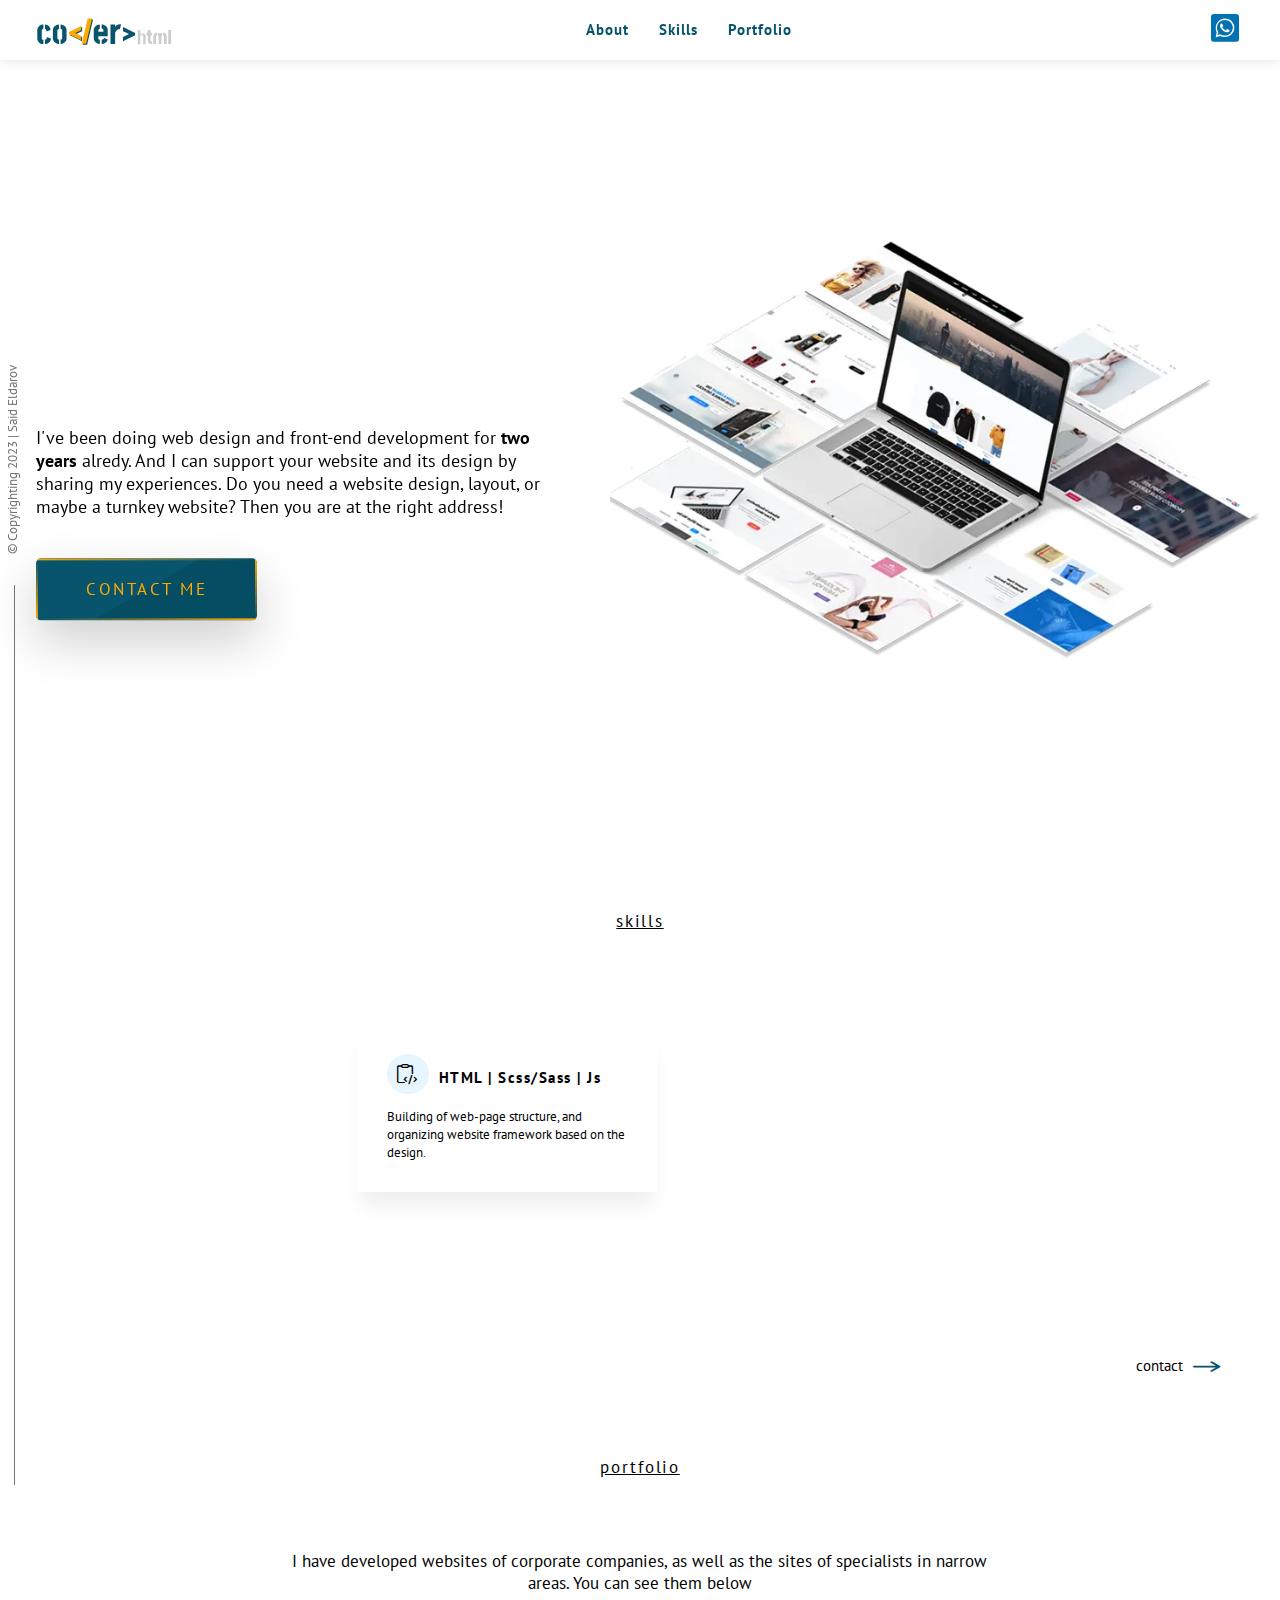
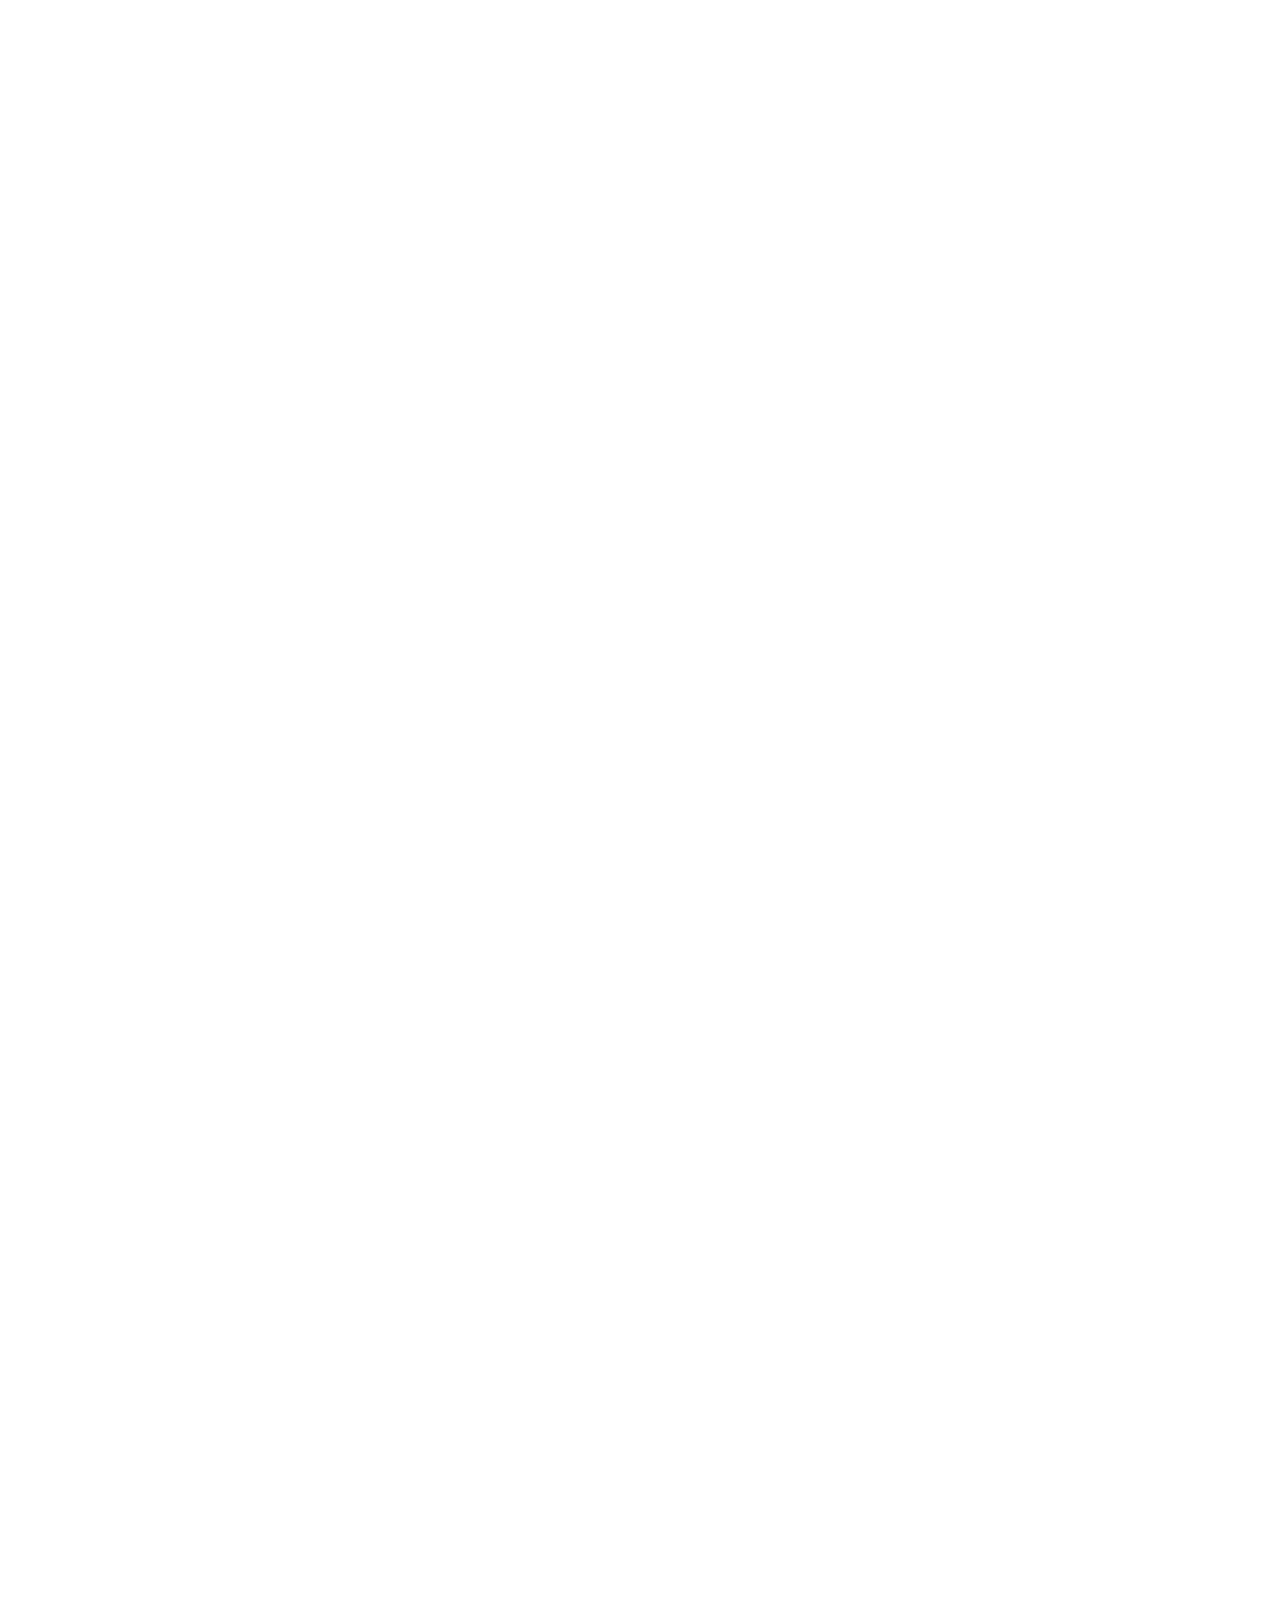
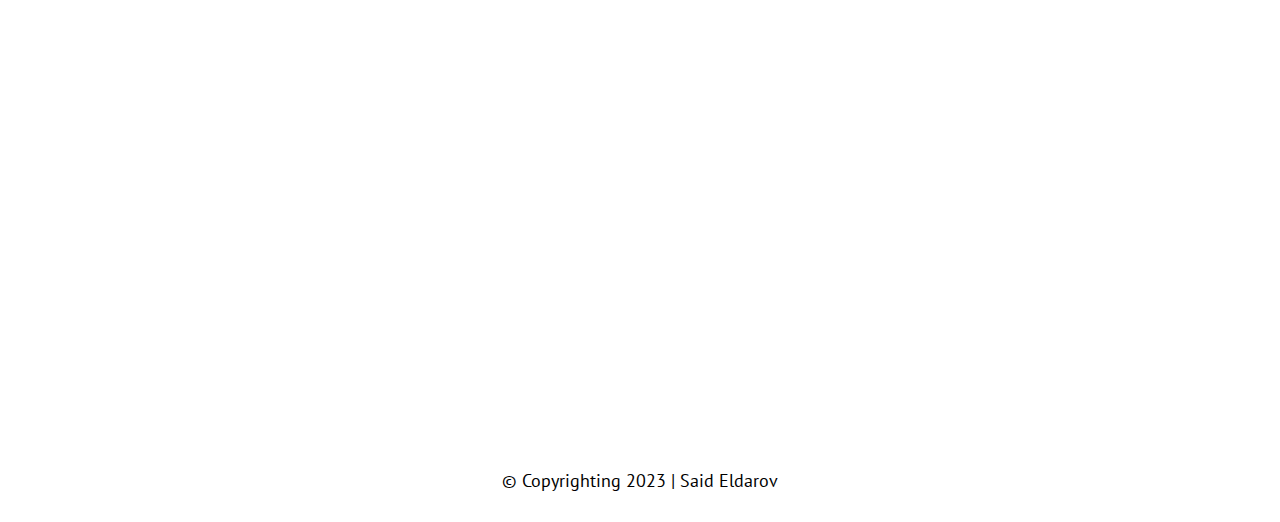
==== index.html @ b1a0de4e "Update index.html" ====
<!DOCTYPE html>
<html lang="en">
<head>
	<meta charset="UTF-8">
	<meta name="viewport" content="width=device-width, initial-scale=1, maximum-scale=1">
	<meta http-equiv="X-UA-Compatible" content="ae=edge">
	<meta name="format-detection" content="telephone=no">
	<title>EldarovsHTML</title>
	<meta name="keywords" content="keywords">
	<meta name="Description" content="Description">
	<meta property="og:url" content="https://site.ru">
	<meta property="og:image" content="https://site.ru/img/image.jpg">
	<meta name="google-site-verification" content="eg3sSj2QL6xhnvmFBPfYKF72SPuU2AyOgYYHuKq0eC8"/>
	<link rel="shortcut icon" href="img/favicon.ico">
	<link rel="stylesheet" href="css/libs.min.css">
	<link rel="stylesheet" href="css/style.min.css">
</head>

<body>
	<div class="wrapper">
		<div class="content">
			<header class="header">
	<div class="header__body-container _container">
		<!-- <div class="header__main">
			<ul class="header__lang">
				<li class="header__language">
					<button id="en" class="header__translate translate">en</button>
				</li>
				<li class="header__language">
					<button id="ru" class="header__translate translate">ru</button>
				</li>
				<li class="header__language">
					<button id="az" class="header__translate translate">az</button>
				</li>
			</ul>
		</div> -->
		<div class="header__adaptive"></div>
		<div class="header__body">
			<a class="header__logo" href="#">
				<picture><source srcset="./img/logo.svg" type="image/webp"><img src="./img/logo.svg" alt="logotype"></picture>
			</a>
			<nav class="header__menu">
				<div class="header__wrapper">
					<ul class="header__list">
						<li class="header__item">
							<a class="header__link header__link-btn-flip" data-back="About" data-front="About" href="#primary"></a>
						</li>
						<li class="header__item">
							<a class="header__link header__link-btn-flip" data-back="Skills" data-front="Skills" href="#secondary"></a>
						</li>
						<li class="header__item">
							<a class="header__link header__link-btn-flip" data-back="Portfolio" data-front="Portfolio" href="#tertiary"></a>
						</li>
					</ul>
				</div>
			</nav>
			<!-- data-da=".primary__content,768,3" -->
			<ul class="header__icons">
				<!-- <li class="header__icon btn">
					<a class="_icon-linkedin" href="https://www.linkedin.com/in/said-eldarov" target="_blank"></a>
				</li>
				<li class="header__icon btn">
					<a class="_icon-instagram" href="https://instagram.com/eldarovs_io?igshid=NTdlMDg3MTY=" target="_blank"></a>
				</li> -->
				<li class="header__icon btn">
					<a class="_icon-whatsapp" href="https://t.me/eldarovs22" target="_blank"></a>
				</li>
			</ul>
			<button class="header__burger"><span></span></button>
		</div>
	</div>
</header>
			<main class="main">

				<section id="primary" class="primary">
					<div class="primary__container _container">
						<div class="primary__wrapper">
							<div class="primary__content">
								<h1 class="primary__title"><span>F</span><span>r</span><span>o</span><span>n</span><span>t</span><span>-</span><span>e</span><span>n</span><span>d</span><br><span>W</span><span>e</span><span>b</span>&nbsp;<span>D</span><span>e</span><span>v</span><span>e</span><span>l</span><span>o</span><span>p</span><span>m</span><span>e</span><span>n</span><span>t</span></h1>
								<!-- <h1>Hello <span class="txt-rotate" data-period="200" data-rotate='[ "nerdy.", "simple.", "pure JS.", "pretty.", "fun!" ]'></span></h1> -->
								<p class="primary__text _anim-items _anim-no-hide">I've been doing web design and front-end development for <strong>two years</strong> alredy. And I can support your website and its design by sharing my experiences. Do you need a website design, layout, or maybe a turnkey website? Then you are at the right address!</p>
								<a class="primary__btn _anim-items _anim-no-hide" href="https://t.me/eldarovs22" target="_blank"><span></span><span></span><span></span><span></span>Contact me</a>
							</div>
							<div class="primary__image _anim-items _anim-no-hide">
								<picture><source srcset="./img/primary.webp" type="image/webp"><img class="_anim-items _anim-no-hide" src="./img/primary.png" alt=""></picture>
							</div>
						</div>
					</div>
				</section>

				<section id="secondary" class="secondary">
					<div class="secondary__container _container">
						<div class="secondary__info">skills</div>
						<h2 class="secondary__title _anim-items _anim-no-hide">the most innovative way of digital product creation</h2>
						<div class="secondary__wrapper">
							<div class="secondary__items">
								<div class="secondary__item _anim-items _anim-no-hide _animation-1">
									<span class="secondary__subtitle _icon _icon-design">Web design | UX/UI</span>
									<p class="secondary__text">Creation of the most practical, understandable, aesthetically pleasant interface design.<p>
								</div>
								<div class="secondary__item _anim-items _anim-no-hide _animation-2">
									<span class="secondary__subtitle _icon _icon-coding">HTML | Scss/Sass | Js </span>
									<p class="secondary__text">Building of web-page structure, and organizing website framework based on the design.</p>
								</div>
								<div class="secondary__item _anim-items _anim-no-hide _animation-3">
									<span class="secondary__subtitle _icon _icon-wordpress">WordPress</span>
									<p class="secondary__text">Installation of the administrative control system and connecting various plugins.</p>
								</div>
								<div class="secondary__item _anim-items _anim-no-hide _animation-4">
									<span class="secondary__subtitle _icon _icon-react">SEO</span>
									<p class="secondary__text">Improvement of website positions on various search engines for traffic increase.</p>
								</div>
							</div>
							<div class="secondary__image _anim-items _anim-no-hide">
								<picture><source srcset="./img/secondary.webp" type="image/webp"><img src="./img/secondary.png" alt=""></picture>
							</div>
						</div>
						<a class="secondary__arrow _icon-arrow" href="https://t.me/eldarovs22" target="_blank">contact</a>
					</div>
				</section>

				<section id="tertiary" class="tertiary">
					<div class="tertiary__container _container">
						<div class="tertiary__subtitle">portfolio</div>
						<h3 class="tertiary__title _anim-items _anim-no-hide">Look at my portfolio</h3>
						<div class="tertiary__info">I have developed websites of corporate companies, as well as the sites of specialists in narrow areas. You can see them below</div>
						<div class="tertiary__wrapper">
							
							<!-- <div class="tertiary__item">
								<figure class="tertiary__figure _anim-items _anim-no-hide _left">
									<picture><source srcset="./img/tertiary00001.webp" type="image/webp"><img class="tertiary__image" src="./img/tertiary00001.png" alt=""/></picture>
									<figcaption class="tertiary__figcaption">
										<div><h6 class="tertiary__name">Work &nbsp;<span> performed:</span></h6></div>
										<div>
											<ul class="tertiary__text">
												<li>website development</li>
												<li>unique content writing</li>
											</ul>
										</div>
										<a class="tertiary__link" href="https://www.tripmeta.io/" target="_blank"></a>
									</figcaption>
								</figure>
								<div class="tertiary__subtext">
									<span class="_anim-items">Tripmeta</span>
									<span class="_anim-items">Virtual reality journey presentation</span>
								</div>
							</div> -->
							
							<!-- <div class="tertiary__item">
								<figure class="tertiary__figure _anim-items _anim-no-hide _right">
									<picture><source srcset="./img/tertiary00003.webp" type="image/webp"><img class="tertiary__image" src="./img/tertiary00003.png" alt=""/></picture>
									<figcaption class="tertiary__figcaption">
										<div><h6 class="tertiary__name">Work &nbsp;<span> performed:</span></h6></div>
										<div>
											<ul class="tertiary__text">
												<li>website development</li>
												<li>unique content writing </li>
												<li>SEO</li>
												<li>content translation</li>
												<li>Google Tools connection</li>
											</ul>
										</div>
										<a class="tertiary__link" href="https://metaltrade.com.tr/" target="_blank"></a>
									</figcaption>
								</figure>
								<div class="tertiary__subtext">
									<span class="_anim-items">Metal Trade</span>
									<span class="_anim-items">Metal-roll import-export company</span>
								</div>
							</div> -->
							<!-- <div class="tertiary__item">
								<figure class="tertiary__figure _anim-items _anim-no-hide _left">
									<picture><source srcset="./img/tertiary00002.webp" type="image/webp"><img class="tertiary__image" src="./img/tertiary00002.png" alt=""/></picture>
									<figcaption class="tertiary__figcaption">
										<div><h6 class="tertiary__name">Work &nbsp;<span> performed:</span></h6></div>
										<div>
											<ul class="tertiary__text">
												<li>redesign</li>
												<li>website development</li>
												<li>SEO</li>
											</ul>
										</div>
										<a class="tertiary__link" href="https://smartkargo.az/" target="_blank"></a>
									</figcaption>
								</figure>
								<div class="tertiary__subtext">
									<span class="_anim-items">Smartkargo.az</span>
									<span class="_anim-items">Logistics company</span>
								</div>
							</div> -->
							<div class="tertiary__item">
								<figure class="tertiary__figure _anim-items _anim-no-hide _left">
									<picture><source srcset="./img/tertiary0001.webp" type="image/webp"><img class="tertiary__image" src="./img/tertiary0001.png" alt=""/></picture>
									<figcaption class="tertiary__figcaption">
										<div><h6 class="tertiary__name">Work &nbsp;<span> performed:</span></h6></div>
										<div>
											<ul class="tertiary__text">
												<li>website development</li>
												<li>unique content writing</li>
												<li>SEO</li>
											</ul>
										</div>
										<a class="tertiary__link" href="https://az.markabu.com/" target="_blank"></a>
									</figcaption>
								</figure>
								<div class="tertiary__subtext">
									<span class="_anim-items">Markabu</span>
									<span class="_anim-items">Marketplace</span>
								</div>
							</div>
							<!-- <div class="tertiary__item">
								<figure class="tertiary__figure _anim-items _anim-no-hide _left">
									<picture><source srcset="./img/tertiary0002.webp" type="image/webp"><img class="tertiary__image" src="./img/tertiary0002.png" alt=""/></picture>
									<figcaption class="tertiary__figcaption">
										<div><h6 class="tertiary__name">Work &nbsp;<span> performed:</span></h6></div>
										<div>
											<ul class="tertiary__text">
												<li>website development</li>
												<li>SEO</li>
												<li>traffic attraction*</li>
											</ul>
										</div>
										<a class="tertiary__link" href="https://www.kargo.az/" target="_blank"></a>
									</figcaption>
								</figure>
								<div class="tertiary__subtext">
									<span class="_anim-items">Kargo.az</span>
									<span class="_anim-items">Logistics company</span>
								</div>
							</div> -->
							<div class="tertiary__item">
								<figure class="tertiary__figure _anim-items _anim-no-hide _right">
									<picture><source srcset="./img/tertiary0.webp" type="image/webp"><img class="tertiary__image" src="./img/tertiary0.png" alt=""/></picture>
									<figcaption class="tertiary__figcaption">
										<div><h6 class="tertiary__name">Work &nbsp;<span> performed:</span></h6></div>
										<div>
											<ul class="tertiary__text">
												<li>website development</li>
												<li>unique content writing </li>
												<li>SEO</li>
												<li>content translation</li>
											</ul>
										</div>
										<a class="tertiary__link" href="https://cargopointlogistics.com/en/transportation-from-uae/" target="_blank"></a>
									</figcaption>
								</figure>
								<div class="tertiary__subtext">
									<span class="_anim-items">Cargo Point</span>
									<span class="_anim-items">Transportation from UAE</span>
								</div>
							</div>
							<div class="tertiary__item">
								<figure class="tertiary__figure _anim-items _anim-no-hide _left">
									<picture><source srcset="./img/premiumstroy.png" type="image/webp"><img class="tertiary__image" src="./img/premiumstroy.png" alt=""/></picture>
									<figcaption class="tertiary__figcaption">
										<div><h6 class="tertiary__name">Work &nbsp;<span> performed:</span></h6></div>
										<div>
											<ul class="tertiary__text">
												<li>web-design creation</li>
												<li>website development <strong>(wp)</strong></li>
												<li>unique content writing</li>
												<li>SEO</li>
											</ul>
										</div>
										<a class="tertiary__link" href="https://premiumstroy.by/" target="_blank"></a>
									</figcaption>
								</figure>
								<div class="tertiary__subtext">
									<span class="_anim-items">PremiumStroy</span>
									<span class="_anim-items">Online store</span>
								</div>
							</div>
							
							<div class="tertiary__item">
								<figure class="tertiary__figure _anim-items _anim-no-hide _right">
									<picture><source srcset="./img/wv.png" type="image/webp"><img class="tertiary__image" src="./img/wv.png" alt=""/></picture>
									<figcaption class="tertiary__figcaption">
										<div><h6 class="tertiary__name">Wrok &nbsp;<span> performed:</span></h6></div>
										<div>
											<ul class="tertiary__text">
												<li>website development <strong>(wp)</strong></li>
											</ul>
										</div>
										<a class="tertiary__link" href="https://webvision.az/" target="_blank"></a>
									</figcaption>
								</figure>
								<div class="tertiary__subtext">
									<span class="_anim-items">Webvision</span>
									<span class="_anim-items">IT company</span>
								</div>
							</div>
							<div class="tertiary__item">
								<figure class="tertiary__figure _anim-items _anim-no-hide _left">
									<picture><source srcset="./img/kava.png" type="image/webp"><img class="tertiary__image" src="./img/kava.png" alt=""/></picture>
									<figcaption class="tertiary__figcaption">
										<div><h6 class="tertiary__name">Work &nbsp;<span> performed:</span></h6></div>
										<div>
											<ul class="tertiary__text">
												<li>web-design creation</li>
												<li>website development <strong>(wp)</strong></li>
												<li>unique content writing</li>
												<li>SEO</li>
											</ul>
										</div>
										<a class="tertiary__link" href="https://pravilnye-podarki.by/" target="_blank"></a>
									</figcaption>
								</figure>
								<div class="tertiary__subtext">
									<span class="_anim-items">Kava, Kvetki, Podarunki</span>
									<span class="_anim-items">Online store</span>
								</div>
							</div>
							
							<div class="tertiary__item">
								<figure class="tertiary__figure _anim-items _anim-no-hide _right">
									<picture><source srcset="./img/sat.png" type="image/webp"><img class="tertiary__image" src="./img/sat.png" alt=""/></picture>
									<figcaption class="tertiary__figcaption">
										<div><h6 class="tertiary__name">Wrok &nbsp;<span> performed:</span></h6></div>
										<div>
											<ul class="tertiary__text">
												<li>design</li>
												<li>website development <strong>(manual / wp)</strong></li>
											</ul>
										</div>
										<a class="tertiary__link" href="https://satoshitoken.org/" target="_blank"></a>
									</figcaption>
								</figure>
								<div class="tertiary__subtext">
									<span class="_anim-items">Satoshitoken</span>
									<span class="_anim-items">Cryptocurrency website</span>
								</div>
							</div>
							<div class="tertiary__item">
								<figure class="tertiary__figure _anim-items _anim-no-hide _left">
									<picture><source srcset="./img/tertiary5.webp" type="image/webp"><img class="tertiary__image" src="./img/tertiary5.png" alt=""/></picture>
									<figcaption class="tertiary__figcaption">
										<div><h6 class="tertiary__name">Work &nbsp;<span> performed:</span></h6></div>
										<div>
											<ul class="tertiary__text">
												<li>website development</li>
											</ul>
										</div>
										<a class="tertiary__link" href="https://avtek-export.com/" target="_blank"></a>
									</figcaption>
								</figure>
								<div class="tertiary__subtext">
									<span class="_anim-items">Avtek</span>
									<span class="_anim-items">Truck parts superstore</span>
								</div>
							</div>	
							<div class="tertiary__item">
								<figure class="tertiary__figure _anim-items _anim-no-hide _right">
									<picture><source srcset="./img/tertiary1.webp" type="image/webp"><img class="tertiary__image" src="./img/tertiary1.png" alt=""/></picture>
									<figcaption class="tertiary__figcaption">
										<div><h6 class="tertiary__name">Work &nbsp;<span> performed:</span></h6></div>
										<div>
											<ul class="tertiary__text">
												<li>website development <strong>(wp)</strong></li>
												<li>SEO</li>
												<li>website optimization</li>
											</ul>
										</div>
										<a class="tertiary__link" href="https://www.medyaturk.az/" target="_blank"></a>
									</figcaption>
								</figure>
								<div class="tertiary__subtext">
									<span class="_anim-items">Medya Turk</span>
									<span class="_anim-items">Software solutions company</span>
								</div>
							</div>
							<div class="tertiary__item">
								<figure class="tertiary__figure _anim-items _anim-no-hide _left">
									<picture><source srcset="./img/tertiary2.webp" type="image/webp"><img class="tertiary__image" src="./img/tertiary2.png" alt=""/></picture>
									<figcaption class="tertiary__figcaption">
										<div><h6 class="tertiary__name">Work &nbsp;<span> performed:</span></h6></div>
										<div>
											<ul class="tertiary__text">
												<li>web-design creation</li>
												<li>unique content writing</li>
											</ul>
										</div>
										<a class="tertiary__link" href="#"></a>
									</figcaption>
								</figure>
								<div class="tertiary__subtext">
									<span class="_anim-items">Resad Nesreddinov</span>
									<span class="_anim-items">Website for the dentist</span>
								</div>
							</div>
							<div class="tertiary__item">
								<figure class="tertiary__figure _anim-items _anim-no-hide _right">
									<picture><source srcset="./img/tertiary4.webp" type="image/webp"><img class="tertiary__image" src="./img/tertiary4.png" alt=""/></picture>
									<figcaption class="tertiary__figcaption">
										<div><h6 class="tertiary__name">Work &nbsp;<span> performed:</span></h6></div>
										<div>
											<ul class="tertiary__text">
												<li>web design creation</li>
												<li>website development</li>
											</ul>
										</div>
										<a class="tertiary__link" href="https://user001u.github.io/gabala/" target="_blank"></a>
									</figcaption>
								</figure>
								<div class="tertiary__subtext">
									<span class="_anim-items">Gabala Tour</span>
									<span class="_anim-items">Turism company website *</span>
								</div>
							</div>	
										
						</div>
					</div>
				</section>

			</main>
		</div>
		<footer class="footer">
	<div class="footer__container _container">
		<div class="footer__body">
			<div class="footer__copyright">&copy; Copyrighting 2023 | Said Eldarov</div>
		</div>
	</div>
</footer>



	</div>
	<!-- ЗАПОЛНИТЬ АЛЬТ ТЕКСТА -->
	
	<script src="js/libs.min.js"></script>
<script src="js/script.min.js"></script>

</body>

</html>
---- css/libs.min.css ----
@charset "UTF-8";/*! normalize.css v8.0.1 | MIT License | github.com/necolas/normalize.css */button,hr,input{overflow:visible}progress,sub,sup{vertical-align:baseline}.fancybox-caption,.fancybox-infobar,.slick-slide.dragging img{pointer-events:none}.fancybox-infobar,.fancybox-slide--image .fancybox-content{-webkit-user-select:none;-moz-user-select:none;-ms-user-select:none}.fancybox-container,.fancybox-slide,.fancybox-slide--image .fancybox-content,.fancybox-thumbs__list a{-webkit-backface-visibility:hidden}html{line-height:1.15;-webkit-text-size-adjust:100%}body{margin:0}details,main{display:block}h1{font-size:2em;margin:.67em 0}hr{-webkit-box-sizing:content-box;box-sizing:content-box;height:0}code,kbd,pre,samp{font-family:monospace,monospace;font-size:1em}a{background-color:transparent}abbr[title]{border-bottom:none;-webkit-text-decoration:underline dotted;text-decoration:underline dotted}b,strong{font-weight:bolder}small{font-size:80%}sub,sup{font-size:75%;line-height:0;position:relative}sub{bottom:-.25em}sup{top:-.5em}img{border-style:none}button,input,optgroup,select,textarea{font-family:inherit;font-size:100%;line-height:1.15;margin:0}button,select{text-transform:none}[type=button],[type=reset],[type=submit],button{-webkit-appearance:button}[type=button]::-moz-focus-inner,[type=reset]::-moz-focus-inner,[type=submit]::-moz-focus-inner,button::-moz-focus-inner{border-style:none;padding:0}[type=button]:-moz-focusring,[type=reset]:-moz-focusring,[type=submit]:-moz-focusring,button:-moz-focusring{outline:ButtonText dotted 1px}fieldset{padding:.35em .75em .625em}legend{-webkit-box-sizing:border-box;box-sizing:border-box;color:inherit;display:table;max-width:100%;padding:0;white-space:normal}textarea{overflow:auto}[type=checkbox],[type=radio]{-webkit-box-sizing:border-box;box-sizing:border-box;padding:0}[type=number]::-webkit-inner-spin-button,[type=number]::-webkit-outer-spin-button{height:auto}[type=search]{-webkit-appearance:textfield;outline-offset:-2px}[type=search]::-webkit-search-decoration{-webkit-appearance:none}::-webkit-file-upload-button{-webkit-appearance:button;font:inherit}summary{display:list-item}[hidden],template{display:none}body.compensate-for-scrollbar{overflow:hidden}.fancybox-active{height:auto}.fancybox-is-hidden{left:-9999px;margin:0;position:absolute!important;top:-9999px;visibility:hidden}.fancybox-container{height:100%;left:0;outline:0;position:fixed;-webkit-tap-highlight-color:transparent;top:0;-ms-touch-action:manipulation;touch-action:manipulation;-webkit-transform:translateZ(0);transform:translateZ(0);width:100%;z-index:99992}.fancybox-container *{-webkit-box-sizing:border-box;box-sizing:border-box}.fancybox-bg,.fancybox-inner,.fancybox-outer,.fancybox-stage{bottom:0;left:0;position:absolute;right:0;top:0}.fancybox-outer{-webkit-overflow-scrolling:touch;overflow-y:auto}.fancybox-bg{background:#1e1e1e;opacity:0;-webkit-transition-duration:inherit;transition-duration:inherit;-webkit-transition-property:opacity;transition-property:opacity;-webkit-transition-timing-function:cubic-bezier(.47,0,.74,.71);transition-timing-function:cubic-bezier(.47,0,.74,.71)}.fancybox-is-open .fancybox-bg{opacity:.9;-webkit-transition-timing-function:cubic-bezier(.22,.61,.36,1);transition-timing-function:cubic-bezier(.22,.61,.36,1)}.fancybox-caption,.fancybox-infobar,.fancybox-navigation .fancybox-button,.fancybox-toolbar{direction:ltr;opacity:0;position:absolute;-webkit-transition:opacity .25s ease,visibility 0s ease .25s;transition:opacity .25s ease,visibility 0s ease .25s;visibility:hidden;z-index:99997}.fancybox-show-caption .fancybox-caption,.fancybox-show-infobar .fancybox-infobar,.fancybox-show-nav .fancybox-navigation .fancybox-button,.fancybox-show-toolbar .fancybox-toolbar{opacity:1;-webkit-transition:opacity .25s ease 0s,visibility 0s ease 0s;transition:opacity .25s ease 0s,visibility 0s ease 0s;visibility:visible}.fancybox-infobar{color:#ccc;font-size:13px;-webkit-font-smoothing:subpixel-antialiased;height:44px;left:0;line-height:44px;min-width:44px;mix-blend-mode:difference;padding:0 10px;top:0;-webkit-touch-callout:none;user-select:none}.fancybox-toolbar{right:0;top:0}.fancybox-stage{direction:ltr;overflow:visible;-webkit-transform:translateZ(0);transform:translateZ(0);z-index:99994}.fancybox-is-open .fancybox-stage{overflow:hidden}.fancybox-slide{display:none;height:100%;left:0;outline:0;overflow:auto;-webkit-overflow-scrolling:touch;padding:44px;position:absolute;text-align:center;top:0;-webkit-transition-property:opacity,-webkit-transform;transition-property:opacity,-webkit-transform;transition-property:transform,opacity;transition-property:transform,opacity,-webkit-transform;white-space:normal;width:100%;z-index:99994}.fancybox-slide::before{content:'';display:inline-block;font-size:0;height:100%;vertical-align:middle;width:0}.fancybox-is-sliding .fancybox-slide,.fancybox-slide--current,.fancybox-slide--next,.fancybox-slide--previous{display:block}.fancybox-slide--image{overflow:hidden;padding:44px 0}.fancybox-slide--image::before{display:none}.fancybox-slide--html{padding:6px}.fancybox-content{background:#fff;display:inline-block;margin:0;max-width:100%;overflow:auto;-webkit-overflow-scrolling:touch;padding:44px;position:relative;text-align:left;vertical-align:middle}.fancybox-slide--image .fancybox-content{-webkit-animation-timing-function:cubic-bezier(.5,0,.14,1);animation-timing-function:cubic-bezier(.5,0,.14,1);background:no-repeat;background-size:100% 100%;left:0;max-width:none;overflow:visible;padding:0;position:absolute;top:0;-ms-transform-origin:top left;-webkit-transform-origin:top left;transform-origin:top left;-webkit-transition-property:opacity,-webkit-transform;transition-property:opacity,-webkit-transform;transition-property:transform,opacity;transition-property:transform,opacity,-webkit-transform;user-select:none;z-index:99995}.fancybox-image,.fancybox-share__button,.fancybox-spaceball{-webkit-user-select:none;-moz-user-select:none;-ms-user-select:none}.fancybox-can-zoomOut .fancybox-content{cursor:-webkit-zoom-out;cursor:zoom-out}.fancybox-can-zoomIn .fancybox-content{cursor:-webkit-zoom-in;cursor:zoom-in}.fancybox-can-pan .fancybox-content,.fancybox-can-swipe .fancybox-content{cursor:-webkit-grab;cursor:grab}.fancybox-is-grabbing .fancybox-content{cursor:-webkit-grabbing;cursor:grabbing}.fancybox-container [data-selectable=true]{cursor:text}.fancybox-image,.fancybox-spaceball{background:0 0;border:0;height:100%;left:0;margin:0;max-height:none;max-width:none;padding:0;position:absolute;top:0;user-select:none;width:100%}.fancybox-spaceball{z-index:1}.fancybox-slide--iframe .fancybox-content,.fancybox-slide--map .fancybox-content,.fancybox-slide--pdf .fancybox-content,.fancybox-slide--video .fancybox-content{height:100%;overflow:visible;padding:0;width:100%}.fancybox-slide--video .fancybox-content{background:#000}.fancybox-slide--map .fancybox-content{background:#e5e3df}.fancybox-slide--iframe .fancybox-content{background:#fff}.fancybox-iframe,.fancybox-video{background:0 0;border:0;display:block;height:100%;margin:0;overflow:hidden;padding:0;width:100%}.fancybox-iframe{left:0;position:absolute;top:0}.fancybox-error{background:#fff;cursor:default;max-width:400px;padding:40px;width:100%}.fancybox-error p{color:#444;font-size:16px;line-height:20px;margin:0;padding:0}.fancybox-button{background:rgba(30,30,30,.6);border:0;border-radius:0;-webkit-box-shadow:none;box-shadow:none;cursor:pointer;display:inline-block;height:44px;margin:0;padding:10px;position:relative;-webkit-transition:color .2s;transition:color .2s;vertical-align:top;visibility:inherit;width:44px}.fancybox-button,.fancybox-button:link,.fancybox-button:visited{color:#ccc}.fancybox-button:hover{color:#fff}.fancybox-button:focus{outline:0}.fancybox-button.fancybox-focus{outline:dotted 1px}.fancybox-button[disabled],.fancybox-button[disabled]:hover{color:#888;cursor:default;outline:0}.fancybox-button div{height:100%}.fancybox-button svg{display:block;height:100%;overflow:visible;position:relative;width:100%}.fancybox-button--fsenter svg:nth-child(2),.fancybox-button--fsexit svg:nth-child(1),.fancybox-button--pause svg:nth-child(1),.fancybox-button--play svg:nth-child(2),.fancybox-is-scaling .fancybox-close-small,.fancybox-is-zoomable.fancybox-can-pan .fancybox-close-small{display:none}.fancybox-button svg path{fill:currentColor;stroke-width:0}.fancybox-progress{background:#ff5268;height:2px;left:0;position:absolute;right:0;top:0;-ms-transform:scaleX(0);-webkit-transform:scaleX(0);transform:scaleX(0);-ms-transform-origin:0;-webkit-transform-origin:0;transform-origin:0;-webkit-transition-property:-webkit-transform;transition-property:-webkit-transform;transition-property:transform;transition-property:transform,-webkit-transform;-webkit-transition-timing-function:linear;transition-timing-function:linear;z-index:99998}.fancybox-close-small{background:0 0;border:0;border-radius:0;color:#ccc;cursor:pointer;opacity:.8;padding:8px;position:absolute;right:-12px;top:-44px;z-index:401}.fancybox-close-small:hover{color:#fff;opacity:1}.fancybox-slide--html .fancybox-close-small{color:currentColor;padding:10px;right:0;top:0}.fancybox-slide--image.fancybox-is-scaling .fancybox-content{overflow:hidden}.fancybox-navigation .fancybox-button{background-clip:content-box;height:100px;opacity:0;position:absolute;top:calc(50% - 50px);width:70px}.fancybox-navigation .fancybox-button div{padding:7px}.fancybox-navigation .fancybox-button--arrow_left{left:0;left:env(safe-area-inset-left);padding:31px 26px 31px 6px}.fancybox-navigation .fancybox-button--arrow_right{padding:31px 6px 31px 26px;right:0;right:env(safe-area-inset-right)}.fancybox-caption{background:-webkit-gradient(linear,left bottom,left top,from(rgba(0,0,0,.85)),color-stop(50%,rgba(0,0,0,.3)),color-stop(65%,rgba(0,0,0,.15)),color-stop(75.5%,rgba(0,0,0,.075)),color-stop(82.85%,rgba(0,0,0,.037)),color-stop(88%,rgba(0,0,0,.019)),to(rgba(0,0,0,0)));background:linear-gradient(to top,rgba(0,0,0,.85) 0,rgba(0,0,0,.3) 50%,rgba(0,0,0,.15) 65%,rgba(0,0,0,.075) 75.5%,rgba(0,0,0,.037) 82.85%,rgba(0,0,0,.019) 88%,rgba(0,0,0,0) 100%);bottom:0;color:#eee;font-size:14px;font-weight:400;left:0;line-height:1.5;padding:75px 44px 25px;right:0;text-align:center;z-index:99996}@supports (padding:max(0px)){.fancybox-caption{padding:75px max(44px,env(safe-area-inset-right)) max(25px,env(safe-area-inset-bottom)) max(44px,env(safe-area-inset-left))}}.fancybox-caption--separate{margin-top:-50px}.fancybox-caption__body{max-height:50vh;overflow:auto;pointer-events:all}.fancybox-caption a,.fancybox-caption a:link,.fancybox-caption a:visited{color:#ccc;text-decoration:none}.fancybox-caption a:hover{color:#fff;text-decoration:underline}.fancybox-loading{-webkit-animation:fancybox-rotate 1s linear infinite;animation:fancybox-rotate 1s linear infinite;background:0 0;border:4px solid #888;border-bottom-color:#fff;border-radius:50%;height:50px;left:50%;margin:-25px 0 0 -25px;opacity:.7;padding:0;position:absolute;top:50%;width:50px;z-index:99999}@-webkit-keyframes fancybox-rotate{100%{-webkit-transform:rotate(360deg);transform:rotate(360deg)}}@keyframes fancybox-rotate{100%{-webkit-transform:rotate(360deg);transform:rotate(360deg)}}.fancybox-animated{-webkit-transition-timing-function:cubic-bezier(0,0,.25,1);transition-timing-function:cubic-bezier(0,0,.25,1)}.fancybox-fx-slide.fancybox-slide--previous{opacity:0;-webkit-transform:translate3d(-100%,0,0);transform:translate3d(-100%,0,0)}.fancybox-fx-slide.fancybox-slide--next{opacity:0;-webkit-transform:translate3d(100%,0,0);transform:translate3d(100%,0,0)}.fancybox-fx-slide.fancybox-slide--current{opacity:1;-webkit-transform:translate3d(0,0,0);transform:translate3d(0,0,0)}.fancybox-fx-fade.fancybox-slide--next,.fancybox-fx-fade.fancybox-slide--previous{opacity:0;-webkit-transition-timing-function:cubic-bezier(.19,1,.22,1);transition-timing-function:cubic-bezier(.19,1,.22,1)}.fancybox-fx-fade.fancybox-slide--current{opacity:1}.fancybox-fx-zoom-in-out.fancybox-slide--previous{opacity:0;-webkit-transform:scale3d(1.5,1.5,1.5);transform:scale3d(1.5,1.5,1.5)}.fancybox-fx-zoom-in-out.fancybox-slide--next{opacity:0;-webkit-transform:scale3d(.5,.5,.5);transform:scale3d(.5,.5,.5)}.fancybox-fx-zoom-in-out.fancybox-slide--current{opacity:1;-webkit-transform:scale3d(1,1,1);transform:scale3d(1,1,1)}.fancybox-fx-rotate.fancybox-slide--previous{opacity:0;-ms-transform:rotate(-360deg);-webkit-transform:rotate(-360deg);transform:rotate(-360deg)}.fancybox-fx-rotate.fancybox-slide--next{opacity:0;-ms-transform:rotate(360deg);-webkit-transform:rotate(360deg);transform:rotate(360deg)}.fancybox-fx-rotate.fancybox-slide--current{opacity:1;-ms-transform:rotate(0);-webkit-transform:rotate(0);transform:rotate(0)}.fancybox-fx-circular.fancybox-slide--previous{opacity:0;-webkit-transform:scale3d(0,0,0) translate3d(-100%,0,0);transform:scale3d(0,0,0) translate3d(-100%,0,0)}.fancybox-fx-circular.fancybox-slide--next{opacity:0;-webkit-transform:scale3d(0,0,0) translate3d(100%,0,0);transform:scale3d(0,0,0) translate3d(100%,0,0)}.fancybox-fx-circular.fancybox-slide--current{opacity:1;-webkit-transform:scale3d(1,1,1) translate3d(0,0,0);transform:scale3d(1,1,1) translate3d(0,0,0)}.fancybox-fx-tube.fancybox-slide--previous{-webkit-transform:translate3d(-100%,0,0) scale(.1) skew(-10deg);transform:translate3d(-100%,0,0) scale(.1) skew(-10deg)}.fancybox-fx-tube.fancybox-slide--next{-webkit-transform:translate3d(100%,0,0) scale(.1) skew(10deg);transform:translate3d(100%,0,0) scale(.1) skew(10deg)}.fancybox-fx-tube.fancybox-slide--current{-webkit-transform:translate3d(0,0,0) scale(1);transform:translate3d(0,0,0) scale(1)}@media all and (max-height:576px){.fancybox-slide{padding-left:6px;padding-right:6px}.fancybox-slide--image{padding:6px 0}.fancybox-close-small{right:-6px}.fancybox-slide--image .fancybox-close-small{background:#4e4e4e;color:#f2f4f6;height:36px;opacity:1;padding:6px;right:0;top:0;width:36px}.fancybox-caption{padding-left:12px;padding-right:12px}@supports (padding:max(0px)){.fancybox-caption{padding-left:max(12px,env(safe-area-inset-left));padding-right:max(12px,env(safe-area-inset-right))}}}.fancybox-share{background:#f4f4f4;border-radius:3px;max-width:90%;padding:30px;text-align:center}.fancybox-share h1{color:#222;font-size:35px;font-weight:700;margin:0 0 20px}.fancybox-share p{margin:0;padding:0}.fancybox-share__button{border:0;border-radius:3px;display:inline-block;font-size:14px;font-weight:700;line-height:40px;margin:0 5px 10px;min-width:130px;padding:0 15px;text-decoration:none;-webkit-transition:all .2s;transition:all .2s;user-select:none;white-space:nowrap}.fancybox-share__button:link,.fancybox-share__button:visited{color:#fff}.fancybox-share__button:hover{text-decoration:none}.fancybox-share__button--fb{background:#3b5998}.fancybox-share__button--fb:hover{background:#344e86}.fancybox-share__button--pt{background:#bd081d}.fancybox-share__button--pt:hover{background:#aa0719}.fancybox-share__button--tw{background:#1da1f2}.fancybox-share__button--tw:hover{background:#0d95e8}.fancybox-share__button svg{height:25px;margin-right:7px;position:relative;top:-1px;vertical-align:middle;width:25px}.fancybox-share__button svg path{fill:#fff}.fancybox-share__input{background:0 0;border:0;border-bottom:1px solid #d7d7d7;border-radius:0;color:#5d5b5b;font-size:14px;margin:10px 0 0;outline:0;padding:10px 15px;width:100%}.fancybox-thumbs{background:#ddd;bottom:0;display:none;margin:0;-webkit-overflow-scrolling:touch;-ms-overflow-style:-ms-autohiding-scrollbar;padding:2px 2px 4px;position:absolute;right:0;-webkit-tap-highlight-color:transparent;top:0;width:212px;z-index:99995}.fancybox-thumbs-x{overflow-x:auto;overflow-y:hidden}.fancybox-show-thumbs .fancybox-thumbs{display:block}.fancybox-show-thumbs .fancybox-inner{right:212px}.fancybox-thumbs__list{font-size:0;height:100%;list-style:none;margin:0;overflow-x:hidden;overflow-y:auto;padding:0;position:absolute;position:relative;white-space:nowrap;width:100%}.fancybox-thumbs-x .fancybox-thumbs__list{overflow:hidden}.fancybox-thumbs-y .fancybox-thumbs__list::-webkit-scrollbar{width:7px}.fancybox-thumbs-y .fancybox-thumbs__list::-webkit-scrollbar-track{background:#fff;border-radius:10px;-webkit-box-shadow:inset 0 0 6px rgba(0,0,0,.3);box-shadow:inset 0 0 6px rgba(0,0,0,.3)}.fancybox-thumbs-y .fancybox-thumbs__list::-webkit-scrollbar-thumb{background:#2a2a2a;border-radius:10px}.fancybox-thumbs__list a{backface-visibility:hidden;background-color:rgba(0,0,0,.1);background-position:center center;background-repeat:no-repeat;background-size:cover;cursor:pointer;float:left;height:75px;margin:2px;max-height:calc(100% - 8px);max-width:calc(50% - 4px);outline:0;overflow:hidden;padding:0;position:relative;-webkit-tap-highlight-color:transparent;width:100px}.fancybox-thumbs__list a::before{border:6px solid #ff5268;bottom:0;content:'';left:0;opacity:0;position:absolute;right:0;top:0;-webkit-transition:all .2s cubic-bezier(.25,.46,.45,.94);transition:all .2s cubic-bezier(.25,.46,.45,.94);z-index:99991}.slick-list,.slick-slider,.slick-track{position:relative;display:block}.fancybox-thumbs__list a:focus::before{opacity:.5}.fancybox-thumbs__list a.fancybox-thumbs-active::before{opacity:1}@media all and (max-width:576px){.fancybox-thumbs{width:110px}.fancybox-show-thumbs .fancybox-inner{right:110px}.fancybox-thumbs__list a{max-width:calc(100% - 10px)}}.slick-slider{-webkit-box-sizing:border-box;box-sizing:border-box;-webkit-user-select:none;-moz-user-select:none;-ms-user-select:none;user-select:none;-webkit-touch-callout:none;-khtml-user-select:none;-ms-touch-action:pan-y;touch-action:pan-y;-webkit-tap-highlight-color:transparent}.slick-list{overflow:hidden;margin:0;padding:0}.slick-list:focus{outline:0}.slick-list.dragging{cursor:pointer;cursor:hand}.slick-slider .slick-list,.slick-slider .slick-track{-webkit-transform:translate3d(0,0,0);-ms-transform:translate3d(0,0,0);transform:translate3d(0,0,0)}.slick-track{top:0;left:0;margin-left:auto;margin-right:auto}.slick-track:after,.slick-track:before{display:table;content:''}.slick-track:after{clear:both}.slick-loading .slick-track{visibility:hidden}.slick-slide{display:none;float:left;height:100%;min-height:1px}[dir=rtl] .slick-slide{float:right}.slick-slide img{display:block}.slick-slide.slick-loading img{display:none}.slick-initialized .slick-slide{display:block}.slick-loading .slick-slide{visibility:hidden}.slick-vertical .slick-slide{display:block;height:auto;border:1px solid transparent}.slick-arrow.slick-hidden{display:none}/*!
 * animate.css - https://animate.style/
 * Version - 4.1.1
 * Licensed under the MIT license - http://opensource.org/licenses/MIT
 *
 * Copyright (c) 2020 Animate.css
 */:root{--animate-duration:1s;--animate-delay:1s;--animate-repeat:1}.animate__animated{-webkit-animation-duration:var(--animate-duration);animation-duration:var(--animate-duration);-webkit-animation-fill-mode:both;animation-fill-mode:both}.animate__animated.animate__infinite{-webkit-animation-iteration-count:infinite;animation-iteration-count:infinite}.animate__animated.animate__repeat-1{-webkit-animation-iteration-count:var(--animate-repeat);animation-iteration-count:var(--animate-repeat)}.animate__animated.animate__repeat-2{-webkit-animation-iteration-count:calc(var(--animate-repeat) * 2);animation-iteration-count:calc(var(--animate-repeat) * 2)}.animate__animated.animate__repeat-3{-webkit-animation-iteration-count:calc(var(--animate-repeat) * 3);animation-iteration-count:calc(var(--animate-repeat) * 3)}.animate__animated.animate__delay-1s{-webkit-animation-delay:var(--animate-delay);animation-delay:var(--animate-delay)}.animate__animated.animate__delay-2s{-webkit-animation-delay:calc(var(--animate-delay) * 2);animation-delay:calc(var(--animate-delay) * 2)}.animate__animated.animate__delay-3s{-webkit-animation-delay:calc(var(--animate-delay) * 3);animation-delay:calc(var(--animate-delay) * 3)}.animate__animated.animate__delay-4s{-webkit-animation-delay:calc(var(--animate-delay) * 4);animation-delay:calc(var(--animate-delay) * 4)}.animate__animated.animate__delay-5s{-webkit-animation-delay:calc(var(--animate-delay) * 5);animation-delay:calc(var(--animate-delay) * 5)}.animate__animated.animate__faster{-webkit-animation-duration:calc(var(--animate-duration)/ 2);animation-duration:calc(var(--animate-duration)/ 2)}.animate__animated.animate__fast{-webkit-animation-duration:calc(var(--animate-duration) * .8);animation-duration:calc(var(--animate-duration) * .8)}.animate__animated.animate__slow{-webkit-animation-duration:calc(var(--animate-duration) * 2);animation-duration:calc(var(--animate-duration) * 2)}.animate__animated.animate__slower{-webkit-animation-duration:calc(var(--animate-duration) * 3);animation-duration:calc(var(--animate-duration) * 3)}@media print,(prefers-reduced-motion:reduce){.animate__animated{-webkit-animation-duration:1ms!important;animation-duration:1ms!important;-webkit-transition-duration:1ms!important;transition-duration:1ms!important;-webkit-animation-iteration-count:1!important;animation-iteration-count:1!important}.animate__animated[class*=Out]{opacity:0}}@-webkit-keyframes bounce{20%,53%,from,to{-webkit-animation-timing-function:cubic-bezier(.215,.61,.355,1);animation-timing-function:cubic-bezier(.215,.61,.355,1);-webkit-transform:translate3d(0,0,0);transform:translate3d(0,0,0)}40%,43%{-webkit-animation-timing-function:cubic-bezier(.755,.05,.855,.06);animation-timing-function:cubic-bezier(.755,.05,.855,.06);-webkit-transform:translate3d(0,-30px,0) scaleY(1.1);transform:translate3d(0,-30px,0) scaleY(1.1)}70%{-webkit-animation-timing-function:cubic-bezier(.755,.05,.855,.06);animation-timing-function:cubic-bezier(.755,.05,.855,.06);-webkit-transform:translate3d(0,-15px,0) scaleY(1.05);transform:translate3d(0,-15px,0) scaleY(1.05)}80%{-webkit-transition-timing-function:cubic-bezier(.215,.61,.355,1);transition-timing-function:cubic-bezier(.215,.61,.355,1);-webkit-transform:translate3d(0,0,0) scaleY(.95);transform:translate3d(0,0,0) scaleY(.95)}90%{-webkit-transform:translate3d(0,-4px,0) scaleY(1.02);transform:translate3d(0,-4px,0) scaleY(1.02)}}@keyframes bounce{20%,53%,from,to{-webkit-animation-timing-function:cubic-bezier(.215,.61,.355,1);animation-timing-function:cubic-bezier(.215,.61,.355,1);-webkit-transform:translate3d(0,0,0);transform:translate3d(0,0,0)}40%,43%{-webkit-animation-timing-function:cubic-bezier(.755,.05,.855,.06);animation-timing-function:cubic-bezier(.755,.05,.855,.06);-webkit-transform:translate3d(0,-30px,0) scaleY(1.1);transform:translate3d(0,-30px,0) scaleY(1.1)}70%{-webkit-animation-timing-function:cubic-bezier(.755,.05,.855,.06);animation-timing-function:cubic-bezier(.755,.05,.855,.06);-webkit-transform:translate3d(0,-15px,0) scaleY(1.05);transform:translate3d(0,-15px,0) scaleY(1.05)}80%{-webkit-transition-timing-function:cubic-bezier(.215,.61,.355,1);transition-timing-function:cubic-bezier(.215,.61,.355,1);-webkit-transform:translate3d(0,0,0) scaleY(.95);transform:translate3d(0,0,0) scaleY(.95)}90%{-webkit-transform:translate3d(0,-4px,0) scaleY(1.02);transform:translate3d(0,-4px,0) scaleY(1.02)}}.animate__bounce{-webkit-animation-name:bounce;animation-name:bounce;-webkit-transform-origin:center bottom;-ms-transform-origin:center bottom;transform-origin:center bottom}@-webkit-keyframes flash{50%,from,to{opacity:1}25%,75%{opacity:0}}@keyframes flash{50%,from,to{opacity:1}25%,75%{opacity:0}}.animate__flash{-webkit-animation-name:flash;animation-name:flash}@-webkit-keyframes pulse{from,to{-webkit-transform:scale3d(1,1,1);transform:scale3d(1,1,1)}50%{-webkit-transform:scale3d(1.05,1.05,1.05);transform:scale3d(1.05,1.05,1.05)}}@keyframes pulse{from,to{-webkit-transform:scale3d(1,1,1);transform:scale3d(1,1,1)}50%{-webkit-transform:scale3d(1.05,1.05,1.05);transform:scale3d(1.05,1.05,1.05)}}.animate__pulse{-webkit-animation-name:pulse;animation-name:pulse;-webkit-animation-timing-function:ease-in-out;animation-timing-function:ease-in-out}@-webkit-keyframes rubberBand{from,to{-webkit-transform:scale3d(1,1,1);transform:scale3d(1,1,1)}30%{-webkit-transform:scale3d(1.25,.75,1);transform:scale3d(1.25,.75,1)}40%{-webkit-transform:scale3d(.75,1.25,1);transform:scale3d(.75,1.25,1)}50%{-webkit-transform:scale3d(1.15,.85,1);transform:scale3d(1.15,.85,1)}65%{-webkit-transform:scale3d(.95,1.05,1);transform:scale3d(.95,1.05,1)}75%{-webkit-transform:scale3d(1.05,.95,1);transform:scale3d(1.05,.95,1)}}@keyframes rubberBand{from,to{-webkit-transform:scale3d(1,1,1);transform:scale3d(1,1,1)}30%{-webkit-transform:scale3d(1.25,.75,1);transform:scale3d(1.25,.75,1)}40%{-webkit-transform:scale3d(.75,1.25,1);transform:scale3d(.75,1.25,1)}50%{-webkit-transform:scale3d(1.15,.85,1);transform:scale3d(1.15,.85,1)}65%{-webkit-transform:scale3d(.95,1.05,1);transform:scale3d(.95,1.05,1)}75%{-webkit-transform:scale3d(1.05,.95,1);transform:scale3d(1.05,.95,1)}}.animate__rubberBand{-webkit-animation-name:rubberBand;animation-name:rubberBand}@-webkit-keyframes shakeX{from,to{-webkit-transform:translate3d(0,0,0);transform:translate3d(0,0,0)}10%,30%,50%,70%,90%{-webkit-transform:translate3d(-10px,0,0);transform:translate3d(-10px,0,0)}20%,40%,60%,80%{-webkit-transform:translate3d(10px,0,0);transform:translate3d(10px,0,0)}}@keyframes shakeX{from,to{-webkit-transform:translate3d(0,0,0);transform:translate3d(0,0,0)}10%,30%,50%,70%,90%{-webkit-transform:translate3d(-10px,0,0);transform:translate3d(-10px,0,0)}20%,40%,60%,80%{-webkit-transform:translate3d(10px,0,0);transform:translate3d(10px,0,0)}}.animate__shakeX{-webkit-animation-name:shakeX;animation-name:shakeX}@-webkit-keyframes shakeY{from,to{-webkit-transform:translate3d(0,0,0);transform:translate3d(0,0,0)}10%,30%,50%,70%,90%{-webkit-transform:translate3d(0,-10px,0);transform:translate3d(0,-10px,0)}20%,40%,60%,80%{-webkit-transform:translate3d(0,10px,0);transform:translate3d(0,10px,0)}}@keyframes shakeY{from,to{-webkit-transform:translate3d(0,0,0);transform:translate3d(0,0,0)}10%,30%,50%,70%,90%{-webkit-transform:translate3d(0,-10px,0);transform:translate3d(0,-10px,0)}20%,40%,60%,80%{-webkit-transform:translate3d(0,10px,0);transform:translate3d(0,10px,0)}}.animate__shakeY{-webkit-animation-name:shakeY;animation-name:shakeY}@-webkit-keyframes headShake{0%{-webkit-transform:translateX(0);transform:translateX(0)}6.5%{-webkit-transform:translateX(-6px) rotateY(-9deg);transform:translateX(-6px) rotateY(-9deg)}18.5%{-webkit-transform:translateX(5px) rotateY(7deg);transform:translateX(5px) rotateY(7deg)}31.5%{-webkit-transform:translateX(-3px) rotateY(-5deg);transform:translateX(-3px) rotateY(-5deg)}43.5%{-webkit-transform:translateX(2px) rotateY(3deg);transform:translateX(2px) rotateY(3deg)}50%{-webkit-transform:translateX(0);transform:translateX(0)}}@keyframes headShake{0%{-webkit-transform:translateX(0);transform:translateX(0)}6.5%{-webkit-transform:translateX(-6px) rotateY(-9deg);transform:translateX(-6px) rotateY(-9deg)}18.5%{-webkit-transform:translateX(5px) rotateY(7deg);transform:translateX(5px) rotateY(7deg)}31.5%{-webkit-transform:translateX(-3px) rotateY(-5deg);transform:translateX(-3px) rotateY(-5deg)}43.5%{-webkit-transform:translateX(2px) rotateY(3deg);transform:translateX(2px) rotateY(3deg)}50%{-webkit-transform:translateX(0);transform:translateX(0)}}.animate__headShake{-webkit-animation-timing-function:ease-in-out;animation-timing-function:ease-in-out;-webkit-animation-name:headShake;animation-name:headShake}@-webkit-keyframes swing{20%{-webkit-transform:rotate3d(0,0,1,15deg);transform:rotate3d(0,0,1,15deg)}40%{-webkit-transform:rotate3d(0,0,1,-10deg);transform:rotate3d(0,0,1,-10deg)}60%{-webkit-transform:rotate3d(0,0,1,5deg);transform:rotate3d(0,0,1,5deg)}80%{-webkit-transform:rotate3d(0,0,1,-5deg);transform:rotate3d(0,0,1,-5deg)}to{-webkit-transform:rotate3d(0,0,1,0deg);transform:rotate3d(0,0,1,0deg)}}@keyframes swing{20%{-webkit-transform:rotate3d(0,0,1,15deg);transform:rotate3d(0,0,1,15deg)}40%{-webkit-transform:rotate3d(0,0,1,-10deg);transform:rotate3d(0,0,1,-10deg)}60%{-webkit-transform:rotate3d(0,0,1,5deg);transform:rotate3d(0,0,1,5deg)}80%{-webkit-transform:rotate3d(0,0,1,-5deg);transform:rotate3d(0,0,1,-5deg)}to{-webkit-transform:rotate3d(0,0,1,0deg);transform:rotate3d(0,0,1,0deg)}}.animate__swing{-webkit-transform-origin:top center;-ms-transform-origin:top center;transform-origin:top center;-webkit-animation-name:swing;animation-name:swing}@-webkit-keyframes tada{from,to{-webkit-transform:scale3d(1,1,1);transform:scale3d(1,1,1)}10%,20%{-webkit-transform:scale3d(.9,.9,.9) rotate3d(0,0,1,-3deg);transform:scale3d(.9,.9,.9) rotate3d(0,0,1,-3deg)}30%,50%,70%,90%{-webkit-transform:scale3d(1.1,1.1,1.1) rotate3d(0,0,1,3deg);transform:scale3d(1.1,1.1,1.1) rotate3d(0,0,1,3deg)}40%,60%,80%{-webkit-transform:scale3d(1.1,1.1,1.1) rotate3d(0,0,1,-3deg);transform:scale3d(1.1,1.1,1.1) rotate3d(0,0,1,-3deg)}}@keyframes tada{from,to{-webkit-transform:scale3d(1,1,1);transform:scale3d(1,1,1)}10%,20%{-webkit-transform:scale3d(.9,.9,.9) rotate3d(0,0,1,-3deg);transform:scale3d(.9,.9,.9) rotate3d(0,0,1,-3deg)}30%,50%,70%,90%{-webkit-transform:scale3d(1.1,1.1,1.1) rotate3d(0,0,1,3deg);transform:scale3d(1.1,1.1,1.1) rotate3d(0,0,1,3deg)}40%,60%,80%{-webkit-transform:scale3d(1.1,1.1,1.1) rotate3d(0,0,1,-3deg);transform:scale3d(1.1,1.1,1.1) rotate3d(0,0,1,-3deg)}}.animate__tada{-webkit-animation-name:tada;animation-name:tada}@-webkit-keyframes wobble{from,to{-webkit-transform:translate3d(0,0,0);transform:translate3d(0,0,0)}15%{-webkit-transform:translate3d(-25%,0,0) rotate3d(0,0,1,-5deg);transform:translate3d(-25%,0,0) rotate3d(0,0,1,-5deg)}30%{-webkit-transform:translate3d(20%,0,0) rotate3d(0,0,1,3deg);transform:translate3d(20%,0,0) rotate3d(0,0,1,3deg)}45%{-webkit-transform:translate3d(-15%,0,0) rotate3d(0,0,1,-3deg);transform:translate3d(-15%,0,0) rotate3d(0,0,1,-3deg)}60%{-webkit-transform:translate3d(10%,0,0) rotate3d(0,0,1,2deg);transform:translate3d(10%,0,0) rotate3d(0,0,1,2deg)}75%{-webkit-transform:translate3d(-5%,0,0) rotate3d(0,0,1,-1deg);transform:translate3d(-5%,0,0) rotate3d(0,0,1,-1deg)}}@keyframes wobble{from,to{-webkit-transform:translate3d(0,0,0);transform:translate3d(0,0,0)}15%{-webkit-transform:translate3d(-25%,0,0) rotate3d(0,0,1,-5deg);transform:translate3d(-25%,0,0) rotate3d(0,0,1,-5deg)}30%{-webkit-transform:translate3d(20%,0,0) rotate3d(0,0,1,3deg);transform:translate3d(20%,0,0) rotate3d(0,0,1,3deg)}45%{-webkit-transform:translate3d(-15%,0,0) rotate3d(0,0,1,-3deg);transform:translate3d(-15%,0,0) rotate3d(0,0,1,-3deg)}60%{-webkit-transform:translate3d(10%,0,0) rotate3d(0,0,1,2deg);transform:translate3d(10%,0,0) rotate3d(0,0,1,2deg)}75%{-webkit-transform:translate3d(-5%,0,0) rotate3d(0,0,1,-1deg);transform:translate3d(-5%,0,0) rotate3d(0,0,1,-1deg)}}.animate__wobble{-webkit-animation-name:wobble;animation-name:wobble}@-webkit-keyframes jello{11.1%,from,to{-webkit-transform:translate3d(0,0,0);transform:translate3d(0,0,0)}22.2%{-webkit-transform:skewX(-12.5deg) skewY(-12.5deg);transform:skewX(-12.5deg) skewY(-12.5deg)}33.3%{-webkit-transform:skewX(6.25deg) skewY(6.25deg);transform:skewX(6.25deg) skewY(6.25deg)}44.4%{-webkit-transform:skewX(-3.125deg) skewY(-3.125deg);transform:skewX(-3.125deg) skewY(-3.125deg)}55.5%{-webkit-transform:skewX(1.5625deg) skewY(1.5625deg);transform:skewX(1.5625deg) skewY(1.5625deg)}66.6%{-webkit-transform:skewX(-.78125deg) skewY(-.78125deg);transform:skewX(-.78125deg) skewY(-.78125deg)}77.7%{-webkit-transform:skewX(.390625deg) skewY(.390625deg);transform:skewX(.390625deg) skewY(.390625deg)}88.8%{-webkit-transform:skewX(-.1953125deg) skewY(-.1953125deg);transform:skewX(-.1953125deg) skewY(-.1953125deg)}}@keyframes jello{11.1%,from,to{-webkit-transform:translate3d(0,0,0);transform:translate3d(0,0,0)}22.2%{-webkit-transform:skewX(-12.5deg) skewY(-12.5deg);transform:skewX(-12.5deg) skewY(-12.5deg)}33.3%{-webkit-transform:skewX(6.25deg) skewY(6.25deg);transform:skewX(6.25deg) skewY(6.25deg)}44.4%{-webkit-transform:skewX(-3.125deg) skewY(-3.125deg);transform:skewX(-3.125deg) skewY(-3.125deg)}55.5%{-webkit-transform:skewX(1.5625deg) skewY(1.5625deg);transform:skewX(1.5625deg) skewY(1.5625deg)}66.6%{-webkit-transform:skewX(-.78125deg) skewY(-.78125deg);transform:skewX(-.78125deg) skewY(-.78125deg)}77.7%{-webkit-transform:skewX(.390625deg) skewY(.390625deg);transform:skewX(.390625deg) skewY(.390625deg)}88.8%{-webkit-transform:skewX(-.1953125deg) skewY(-.1953125deg);transform:skewX(-.1953125deg) skewY(-.1953125deg)}}.animate__jello{-webkit-animation-name:jello;animation-name:jello;-webkit-transform-origin:center;-ms-transform-origin:center;transform-origin:center}@-webkit-keyframes heartBeat{0%,28%,70%{-webkit-transform:scale(1);transform:scale(1)}14%,42%{-webkit-transform:scale(1.3);transform:scale(1.3)}}@keyframes heartBeat{0%,28%,70%{-webkit-transform:scale(1);transform:scale(1)}14%,42%{-webkit-transform:scale(1.3);transform:scale(1.3)}}.animate__heartBeat{-webkit-animation-name:heartBeat;animation-name:heartBeat;-webkit-animation-duration:calc(var(--animate-duration) * 1.3);animation-duration:calc(var(--animate-duration) * 1.3);-webkit-animation-timing-function:ease-in-out;animation-timing-function:ease-in-out}@-webkit-keyframes backInDown{0%{-webkit-transform:translateY(-1200px) scale(.7);transform:translateY(-1200px) scale(.7);opacity:.7}80%{-webkit-transform:translateY(0) scale(.7);transform:translateY(0) scale(.7);opacity:.7}100%{-webkit-transform:scale(1);transform:scale(1);opacity:1}}@keyframes backInDown{0%{-webkit-transform:translateY(-1200px) scale(.7);transform:translateY(-1200px) scale(.7);opacity:.7}80%{-webkit-transform:translateY(0) scale(.7);transform:translateY(0) scale(.7);opacity:.7}100%{-webkit-transform:scale(1);transform:scale(1);opacity:1}}.animate__backInDown{-webkit-animation-name:backInDown;animation-name:backInDown}@-webkit-keyframes backInLeft{0%{-webkit-transform:translateX(-2000px) scale(.7);transform:translateX(-2000px) scale(.7);opacity:.7}80%{-webkit-transform:translateX(0) scale(.7);transform:translateX(0) scale(.7);opacity:.7}100%{-webkit-transform:scale(1);transform:scale(1);opacity:1}}@keyframes backInLeft{0%{-webkit-transform:translateX(-2000px) scale(.7);transform:translateX(-2000px) scale(.7);opacity:.7}80%{-webkit-transform:translateX(0) scale(.7);transform:translateX(0) scale(.7);opacity:.7}100%{-webkit-transform:scale(1);transform:scale(1);opacity:1}}.animate__backInLeft{-webkit-animation-name:backInLeft;animation-name:backInLeft}@-webkit-keyframes backInRight{0%{-webkit-transform:translateX(2000px) scale(.7);transform:translateX(2000px) scale(.7);opacity:.7}80%{-webkit-transform:translateX(0) scale(.7);transform:translateX(0) scale(.7);opacity:.7}100%{-webkit-transform:scale(1);transform:scale(1);opacity:1}}@keyframes backInRight{0%{-webkit-transform:translateX(2000px) scale(.7);transform:translateX(2000px) scale(.7);opacity:.7}80%{-webkit-transform:translateX(0) scale(.7);transform:translateX(0) scale(.7);opacity:.7}100%{-webkit-transform:scale(1);transform:scale(1);opacity:1}}.animate__backInRight{-webkit-animation-name:backInRight;animation-name:backInRight}@-webkit-keyframes backInUp{0%{-webkit-transform:translateY(1200px) scale(.7);transform:translateY(1200px) scale(.7);opacity:.7}80%{-webkit-transform:translateY(0) scale(.7);transform:translateY(0) scale(.7);opacity:.7}100%{-webkit-transform:scale(1);transform:scale(1);opacity:1}}@keyframes backInUp{0%{-webkit-transform:translateY(1200px) scale(.7);transform:translateY(1200px) scale(.7);opacity:.7}80%{-webkit-transform:translateY(0) scale(.7);transform:translateY(0) scale(.7);opacity:.7}100%{-webkit-transform:scale(1);transform:scale(1);opacity:1}}.animate__backInUp{-webkit-animation-name:backInUp;animation-name:backInUp}@-webkit-keyframes backOutDown{0%{-webkit-transform:scale(1);transform:scale(1);opacity:1}20%{-webkit-transform:translateY(0) scale(.7);transform:translateY(0) scale(.7);opacity:.7}100%{-webkit-transform:translateY(700px) scale(.7);transform:translateY(700px) scale(.7);opacity:.7}}@keyframes backOutDown{0%{-webkit-transform:scale(1);transform:scale(1);opacity:1}20%{-webkit-transform:translateY(0) scale(.7);transform:translateY(0) scale(.7);opacity:.7}100%{-webkit-transform:translateY(700px) scale(.7);transform:translateY(700px) scale(.7);opacity:.7}}.animate__backOutDown{-webkit-animation-name:backOutDown;animation-name:backOutDown}@-webkit-keyframes backOutLeft{0%{-webkit-transform:scale(1);transform:scale(1);opacity:1}20%{-webkit-transform:translateX(0) scale(.7);transform:translateX(0) scale(.7);opacity:.7}100%{-webkit-transform:translateX(-2000px) scale(.7);transform:translateX(-2000px) scale(.7);opacity:.7}}@keyframes backOutLeft{0%{-webkit-transform:scale(1);transform:scale(1);opacity:1}20%{-webkit-transform:translateX(0) scale(.7);transform:translateX(0) scale(.7);opacity:.7}100%{-webkit-transform:translateX(-2000px) scale(.7);transform:translateX(-2000px) scale(.7);opacity:.7}}.animate__backOutLeft{-webkit-animation-name:backOutLeft;animation-name:backOutLeft}@-webkit-keyframes backOutRight{0%{-webkit-transform:scale(1);transform:scale(1);opacity:1}20%{-webkit-transform:translateX(0) scale(.7);transform:translateX(0) scale(.7);opacity:.7}100%{-webkit-transform:translateX(2000px) scale(.7);transform:translateX(2000px) scale(.7);opacity:.7}}@keyframes backOutRight{0%{-webkit-transform:scale(1);transform:scale(1);opacity:1}20%{-webkit-transform:translateX(0) scale(.7);transform:translateX(0) scale(.7);opacity:.7}100%{-webkit-transform:translateX(2000px) scale(.7);transform:translateX(2000px) scale(.7);opacity:.7}}.animate__backOutRight{-webkit-animation-name:backOutRight;animation-name:backOutRight}@-webkit-keyframes backOutUp{0%{-webkit-transform:scale(1);transform:scale(1);opacity:1}20%{-webkit-transform:translateY(0) scale(.7);transform:translateY(0) scale(.7);opacity:.7}100%{-webkit-transform:translateY(-700px) scale(.7);transform:translateY(-700px) scale(.7);opacity:.7}}@keyframes backOutUp{0%{-webkit-transform:scale(1);transform:scale(1);opacity:1}20%{-webkit-transform:translateY(0) scale(.7);transform:translateY(0) scale(.7);opacity:.7}100%{-webkit-transform:translateY(-700px) scale(.7);transform:translateY(-700px) scale(.7);opacity:.7}}.animate__backOutUp{-webkit-animation-name:backOutUp;animation-name:backOutUp}@-webkit-keyframes bounceIn{20%,40%,60%,80%,from,to{-webkit-animation-timing-function:cubic-bezier(.215,.61,.355,1);animation-timing-function:cubic-bezier(.215,.61,.355,1)}0%{opacity:0;-webkit-transform:scale3d(.3,.3,.3);transform:scale3d(.3,.3,.3)}20%{-webkit-transform:scale3d(1.1,1.1,1.1);transform:scale3d(1.1,1.1,1.1)}40%{-webkit-transform:scale3d(.9,.9,.9);transform:scale3d(.9,.9,.9)}60%{opacity:1;-webkit-transform:scale3d(1.03,1.03,1.03);transform:scale3d(1.03,1.03,1.03)}80%{-webkit-transform:scale3d(.97,.97,.97);transform:scale3d(.97,.97,.97)}to{opacity:1;-webkit-transform:scale3d(1,1,1);transform:scale3d(1,1,1)}}@keyframes bounceIn{20%,40%,60%,80%,from,to{-webkit-animation-timing-function:cubic-bezier(.215,.61,.355,1);animation-timing-function:cubic-bezier(.215,.61,.355,1)}0%{opacity:0;-webkit-transform:scale3d(.3,.3,.3);transform:scale3d(.3,.3,.3)}20%{-webkit-transform:scale3d(1.1,1.1,1.1);transform:scale3d(1.1,1.1,1.1)}40%{-webkit-transform:scale3d(.9,.9,.9);transform:scale3d(.9,.9,.9)}60%{opacity:1;-webkit-transform:scale3d(1.03,1.03,1.03);transform:scale3d(1.03,1.03,1.03)}80%{-webkit-transform:scale3d(.97,.97,.97);transform:scale3d(.97,.97,.97)}to{opacity:1;-webkit-transform:scale3d(1,1,1);transform:scale3d(1,1,1)}}.animate__bounceIn{-webkit-animation-duration:calc(var(--animate-duration) * .75);animation-duration:calc(var(--animate-duration) * .75);-webkit-animation-name:bounceIn;animation-name:bounceIn}@-webkit-keyframes bounceInDown{60%,75%,90%,from,to{-webkit-animation-timing-function:cubic-bezier(.215,.61,.355,1);animation-timing-function:cubic-bezier(.215,.61,.355,1)}0%{opacity:0;-webkit-transform:translate3d(0,-3000px,0) scaleY(3);transform:translate3d(0,-3000px,0) scaleY(3)}60%{opacity:1;-webkit-transform:translate3d(0,25px,0) scaleY(.9);transform:translate3d(0,25px,0) scaleY(.9)}75%{-webkit-transform:translate3d(0,-10px,0) scaleY(.95);transform:translate3d(0,-10px,0) scaleY(.95)}90%{-webkit-transform:translate3d(0,5px,0) scaleY(.985);transform:translate3d(0,5px,0) scaleY(.985)}to{-webkit-transform:translate3d(0,0,0);transform:translate3d(0,0,0)}}@keyframes bounceInDown{60%,75%,90%,from,to{-webkit-animation-timing-function:cubic-bezier(.215,.61,.355,1);animation-timing-function:cubic-bezier(.215,.61,.355,1)}0%{opacity:0;-webkit-transform:translate3d(0,-3000px,0) scaleY(3);transform:translate3d(0,-3000px,0) scaleY(3)}60%{opacity:1;-webkit-transform:translate3d(0,25px,0) scaleY(.9);transform:translate3d(0,25px,0) scaleY(.9)}75%{-webkit-transform:translate3d(0,-10px,0) scaleY(.95);transform:translate3d(0,-10px,0) scaleY(.95)}90%{-webkit-transform:translate3d(0,5px,0) scaleY(.985);transform:translate3d(0,5px,0) scaleY(.985)}to{-webkit-transform:translate3d(0,0,0);transform:translate3d(0,0,0)}}.animate__bounceInDown{-webkit-animation-name:bounceInDown;animation-name:bounceInDown}@-webkit-keyframes bounceInLeft{60%,75%,90%,from,to{-webkit-animation-timing-function:cubic-bezier(.215,.61,.355,1);animation-timing-function:cubic-bezier(.215,.61,.355,1)}0%{opacity:0;-webkit-transform:translate3d(-3000px,0,0) scaleX(3);transform:translate3d(-3000px,0,0) scaleX(3)}60%{opacity:1;-webkit-transform:translate3d(25px,0,0) scaleX(1);transform:translate3d(25px,0,0) scaleX(1)}75%{-webkit-transform:translate3d(-10px,0,0) scaleX(.98);transform:translate3d(-10px,0,0) scaleX(.98)}90%{-webkit-transform:translate3d(5px,0,0) scaleX(.995);transform:translate3d(5px,0,0) scaleX(.995)}to{-webkit-transform:translate3d(0,0,0);transform:translate3d(0,0,0)}}@keyframes bounceInLeft{60%,75%,90%,from,to{-webkit-animation-timing-function:cubic-bezier(.215,.61,.355,1);animation-timing-function:cubic-bezier(.215,.61,.355,1)}0%{opacity:0;-webkit-transform:translate3d(-3000px,0,0) scaleX(3);transform:translate3d(-3000px,0,0) scaleX(3)}60%{opacity:1;-webkit-transform:translate3d(25px,0,0) scaleX(1);transform:translate3d(25px,0,0) scaleX(1)}75%{-webkit-transform:translate3d(-10px,0,0) scaleX(.98);transform:translate3d(-10px,0,0) scaleX(.98)}90%{-webkit-transform:translate3d(5px,0,0) scaleX(.995);transform:translate3d(5px,0,0) scaleX(.995)}to{-webkit-transform:translate3d(0,0,0);transform:translate3d(0,0,0)}}.animate__bounceInLeft{-webkit-animation-name:bounceInLeft;animation-name:bounceInLeft}@-webkit-keyframes bounceInRight{60%,75%,90%,from,to{-webkit-animation-timing-function:cubic-bezier(.215,.61,.355,1);animation-timing-function:cubic-bezier(.215,.61,.355,1)}from{opacity:0;-webkit-transform:translate3d(3000px,0,0) scaleX(3);transform:translate3d(3000px,0,0) scaleX(3)}60%{opacity:1;-webkit-transform:translate3d(-25px,0,0) scaleX(1);transform:translate3d(-25px,0,0) scaleX(1)}75%{-webkit-transform:translate3d(10px,0,0) scaleX(.98);transform:translate3d(10px,0,0) scaleX(.98)}90%{-webkit-transform:translate3d(-5px,0,0) scaleX(.995);transform:translate3d(-5px,0,0) scaleX(.995)}to{-webkit-transform:translate3d(0,0,0);transform:translate3d(0,0,0)}}@keyframes bounceInRight{60%,75%,90%,from,to{-webkit-animation-timing-function:cubic-bezier(.215,.61,.355,1);animation-timing-function:cubic-bezier(.215,.61,.355,1)}from{opacity:0;-webkit-transform:translate3d(3000px,0,0) scaleX(3);transform:translate3d(3000px,0,0) scaleX(3)}60%{opacity:1;-webkit-transform:translate3d(-25px,0,0) scaleX(1);transform:translate3d(-25px,0,0) scaleX(1)}75%{-webkit-transform:translate3d(10px,0,0) scaleX(.98);transform:translate3d(10px,0,0) scaleX(.98)}90%{-webkit-transform:translate3d(-5px,0,0) scaleX(.995);transform:translate3d(-5px,0,0) scaleX(.995)}to{-webkit-transform:translate3d(0,0,0);transform:translate3d(0,0,0)}}.animate__bounceInRight{-webkit-animation-name:bounceInRight;animation-name:bounceInRight}@-webkit-keyframes bounceInUp{60%,75%,90%,from,to{-webkit-animation-timing-function:cubic-bezier(.215,.61,.355,1);animation-timing-function:cubic-bezier(.215,.61,.355,1)}from{opacity:0;-webkit-transform:translate3d(0,3000px,0) scaleY(5);transform:translate3d(0,3000px,0) scaleY(5)}60%{opacity:1;-webkit-transform:translate3d(0,-20px,0) scaleY(.9);transform:translate3d(0,-20px,0) scaleY(.9)}75%{-webkit-transform:translate3d(0,10px,0) scaleY(.95);transform:translate3d(0,10px,0) scaleY(.95)}90%{-webkit-transform:translate3d(0,-5px,0) scaleY(.985);transform:translate3d(0,-5px,0) scaleY(.985)}to{-webkit-transform:translate3d(0,0,0);transform:translate3d(0,0,0)}}@keyframes bounceInUp{60%,75%,90%,from,to{-webkit-animation-timing-function:cubic-bezier(.215,.61,.355,1);animation-timing-function:cubic-bezier(.215,.61,.355,1)}from{opacity:0;-webkit-transform:translate3d(0,3000px,0) scaleY(5);transform:translate3d(0,3000px,0) scaleY(5)}60%{opacity:1;-webkit-transform:translate3d(0,-20px,0) scaleY(.9);transform:translate3d(0,-20px,0) scaleY(.9)}75%{-webkit-transform:translate3d(0,10px,0) scaleY(.95);transform:translate3d(0,10px,0) scaleY(.95)}90%{-webkit-transform:translate3d(0,-5px,0) scaleY(.985);transform:translate3d(0,-5px,0) scaleY(.985)}to{-webkit-transform:translate3d(0,0,0);transform:translate3d(0,0,0)}}.animate__bounceInUp{-webkit-animation-name:bounceInUp;animation-name:bounceInUp}@-webkit-keyframes bounceOut{20%{-webkit-transform:scale3d(.9,.9,.9);transform:scale3d(.9,.9,.9)}50%,55%{opacity:1;-webkit-transform:scale3d(1.1,1.1,1.1);transform:scale3d(1.1,1.1,1.1)}to{opacity:0;-webkit-transform:scale3d(.3,.3,.3);transform:scale3d(.3,.3,.3)}}@keyframes bounceOut{20%{-webkit-transform:scale3d(.9,.9,.9);transform:scale3d(.9,.9,.9)}50%,55%{opacity:1;-webkit-transform:scale3d(1.1,1.1,1.1);transform:scale3d(1.1,1.1,1.1)}to{opacity:0;-webkit-transform:scale3d(.3,.3,.3);transform:scale3d(.3,.3,.3)}}.animate__bounceOut{-webkit-animation-duration:calc(var(--animate-duration) * .75);animation-duration:calc(var(--animate-duration) * .75);-webkit-animation-name:bounceOut;animation-name:bounceOut}.animate__flipOutX,.animate__flipOutY{-webkit-animation-duration:calc(var(--animate-duration) * .75)}@-webkit-keyframes bounceOutDown{20%{-webkit-transform:translate3d(0,10px,0) scaleY(.985);transform:translate3d(0,10px,0) scaleY(.985)}40%,45%{opacity:1;-webkit-transform:translate3d(0,-20px,0) scaleY(.9);transform:translate3d(0,-20px,0) scaleY(.9)}to{opacity:0;-webkit-transform:translate3d(0,2000px,0) scaleY(3);transform:translate3d(0,2000px,0) scaleY(3)}}@keyframes bounceOutDown{20%{-webkit-transform:translate3d(0,10px,0) scaleY(.985);transform:translate3d(0,10px,0) scaleY(.985)}40%,45%{opacity:1;-webkit-transform:translate3d(0,-20px,0) scaleY(.9);transform:translate3d(0,-20px,0) scaleY(.9)}to{opacity:0;-webkit-transform:translate3d(0,2000px,0) scaleY(3);transform:translate3d(0,2000px,0) scaleY(3)}}.animate__bounceOutDown{-webkit-animation-name:bounceOutDown;animation-name:bounceOutDown}@-webkit-keyframes bounceOutLeft{20%{opacity:1;-webkit-transform:translate3d(20px,0,0) scaleX(.9);transform:translate3d(20px,0,0) scaleX(.9)}to{opacity:0;-webkit-transform:translate3d(-2000px,0,0) scaleX(2);transform:translate3d(-2000px,0,0) scaleX(2)}}@keyframes bounceOutLeft{20%{opacity:1;-webkit-transform:translate3d(20px,0,0) scaleX(.9);transform:translate3d(20px,0,0) scaleX(.9)}to{opacity:0;-webkit-transform:translate3d(-2000px,0,0) scaleX(2);transform:translate3d(-2000px,0,0) scaleX(2)}}.animate__bounceOutLeft{-webkit-animation-name:bounceOutLeft;animation-name:bounceOutLeft}@-webkit-keyframes bounceOutRight{20%{opacity:1;-webkit-transform:translate3d(-20px,0,0) scaleX(.9);transform:translate3d(-20px,0,0) scaleX(.9)}to{opacity:0;-webkit-transform:translate3d(2000px,0,0) scaleX(2);transform:translate3d(2000px,0,0) scaleX(2)}}@keyframes bounceOutRight{20%{opacity:1;-webkit-transform:translate3d(-20px,0,0) scaleX(.9);transform:translate3d(-20px,0,0) scaleX(.9)}to{opacity:0;-webkit-transform:translate3d(2000px,0,0) scaleX(2);transform:translate3d(2000px,0,0) scaleX(2)}}.animate__bounceOutRight{-webkit-animation-name:bounceOutRight;animation-name:bounceOutRight}@-webkit-keyframes bounceOutUp{20%{-webkit-transform:translate3d(0,-10px,0) scaleY(.985);transform:translate3d(0,-10px,0) scaleY(.985)}40%,45%{opacity:1;-webkit-transform:translate3d(0,20px,0) scaleY(.9);transform:translate3d(0,20px,0) scaleY(.9)}to{opacity:0;-webkit-transform:translate3d(0,-2000px,0) scaleY(3);transform:translate3d(0,-2000px,0) scaleY(3)}}@keyframes bounceOutUp{20%{-webkit-transform:translate3d(0,-10px,0) scaleY(.985);transform:translate3d(0,-10px,0) scaleY(.985)}40%,45%{opacity:1;-webkit-transform:translate3d(0,20px,0) scaleY(.9);transform:translate3d(0,20px,0) scaleY(.9)}to{opacity:0;-webkit-transform:translate3d(0,-2000px,0) scaleY(3);transform:translate3d(0,-2000px,0) scaleY(3)}}.animate__bounceOutUp{-webkit-animation-name:bounceOutUp;animation-name:bounceOutUp}@-webkit-keyframes fadeIn{from{opacity:0}to{opacity:1}}@keyframes fadeIn{from{opacity:0}to{opacity:1}}.animate__fadeIn{-webkit-animation-name:fadeIn;animation-name:fadeIn}@-webkit-keyframes fadeInDown{from{opacity:0;-webkit-transform:translate3d(0,-100%,0);transform:translate3d(0,-100%,0)}to{opacity:1;-webkit-transform:translate3d(0,0,0);transform:translate3d(0,0,0)}}@keyframes fadeInDown{from{opacity:0;-webkit-transform:translate3d(0,-100%,0);transform:translate3d(0,-100%,0)}to{opacity:1;-webkit-transform:translate3d(0,0,0);transform:translate3d(0,0,0)}}.animate__fadeInDown{-webkit-animation-name:fadeInDown;animation-name:fadeInDown}@-webkit-keyframes fadeInDownBig{from{opacity:0;-webkit-transform:translate3d(0,-2000px,0);transform:translate3d(0,-2000px,0)}to{opacity:1;-webkit-transform:translate3d(0,0,0);transform:translate3d(0,0,0)}}@keyframes fadeInDownBig{from{opacity:0;-webkit-transform:translate3d(0,-2000px,0);transform:translate3d(0,-2000px,0)}to{opacity:1;-webkit-transform:translate3d(0,0,0);transform:translate3d(0,0,0)}}.animate__fadeInDownBig{-webkit-animation-name:fadeInDownBig;animation-name:fadeInDownBig}@-webkit-keyframes fadeInLeft{from{opacity:0;-webkit-transform:translate3d(-100%,0,0);transform:translate3d(-100%,0,0)}to{opacity:1;-webkit-transform:translate3d(0,0,0);transform:translate3d(0,0,0)}}@keyframes fadeInLeft{from{opacity:0;-webkit-transform:translate3d(-100%,0,0);transform:translate3d(-100%,0,0)}to{opacity:1;-webkit-transform:translate3d(0,0,0);transform:translate3d(0,0,0)}}.animate__fadeInLeft{-webkit-animation-name:fadeInLeft;animation-name:fadeInLeft}@-webkit-keyframes fadeInLeftBig{from{opacity:0;-webkit-transform:translate3d(-2000px,0,0);transform:translate3d(-2000px,0,0)}to{opacity:1;-webkit-transform:translate3d(0,0,0);transform:translate3d(0,0,0)}}@keyframes fadeInLeftBig{from{opacity:0;-webkit-transform:translate3d(-2000px,0,0);transform:translate3d(-2000px,0,0)}to{opacity:1;-webkit-transform:translate3d(0,0,0);transform:translate3d(0,0,0)}}.animate__fadeInLeftBig{-webkit-animation-name:fadeInLeftBig;animation-name:fadeInLeftBig}@-webkit-keyframes fadeInRight{from{opacity:0;-webkit-transform:translate3d(100%,0,0);transform:translate3d(100%,0,0)}to{opacity:1;-webkit-transform:translate3d(0,0,0);transform:translate3d(0,0,0)}}@keyframes fadeInRight{from{opacity:0;-webkit-transform:translate3d(100%,0,0);transform:translate3d(100%,0,0)}to{opacity:1;-webkit-transform:translate3d(0,0,0);transform:translate3d(0,0,0)}}.animate__fadeInRight{-webkit-animation-name:fadeInRight;animation-name:fadeInRight}@-webkit-keyframes fadeInRightBig{from{opacity:0;-webkit-transform:translate3d(2000px,0,0);transform:translate3d(2000px,0,0)}to{opacity:1;-webkit-transform:translate3d(0,0,0);transform:translate3d(0,0,0)}}@keyframes fadeInRightBig{from{opacity:0;-webkit-transform:translate3d(2000px,0,0);transform:translate3d(2000px,0,0)}to{opacity:1;-webkit-transform:translate3d(0,0,0);transform:translate3d(0,0,0)}}.animate__fadeInRightBig{-webkit-animation-name:fadeInRightBig;animation-name:fadeInRightBig}@-webkit-keyframes fadeInUp{from{opacity:0;-webkit-transform:translate3d(0,100%,0);transform:translate3d(0,100%,0)}to{opacity:1;-webkit-transform:translate3d(0,0,0);transform:translate3d(0,0,0)}}@keyframes fadeInUp{from{opacity:0;-webkit-transform:translate3d(0,100%,0);transform:translate3d(0,100%,0)}to{opacity:1;-webkit-transform:translate3d(0,0,0);transform:translate3d(0,0,0)}}.animate__fadeInUp{-webkit-animation-name:fadeInUp;animation-name:fadeInUp}@-webkit-keyframes fadeInUpBig{from{opacity:0;-webkit-transform:translate3d(0,2000px,0);transform:translate3d(0,2000px,0)}to{opacity:1;-webkit-transform:translate3d(0,0,0);transform:translate3d(0,0,0)}}@keyframes fadeInUpBig{from{opacity:0;-webkit-transform:translate3d(0,2000px,0);transform:translate3d(0,2000px,0)}to{opacity:1;-webkit-transform:translate3d(0,0,0);transform:translate3d(0,0,0)}}.animate__fadeInUpBig{-webkit-animation-name:fadeInUpBig;animation-name:fadeInUpBig}@-webkit-keyframes fadeInTopLeft{from{opacity:0;-webkit-transform:translate3d(-100%,-100%,0);transform:translate3d(-100%,-100%,0)}to{opacity:1;-webkit-transform:translate3d(0,0,0);transform:translate3d(0,0,0)}}@keyframes fadeInTopLeft{from{opacity:0;-webkit-transform:translate3d(-100%,-100%,0);transform:translate3d(-100%,-100%,0)}to{opacity:1;-webkit-transform:translate3d(0,0,0);transform:translate3d(0,0,0)}}.animate__fadeInTopLeft{-webkit-animation-name:fadeInTopLeft;animation-name:fadeInTopLeft}@-webkit-keyframes fadeInTopRight{from{opacity:0;-webkit-transform:translate3d(100%,-100%,0);transform:translate3d(100%,-100%,0)}to{opacity:1;-webkit-transform:translate3d(0,0,0);transform:translate3d(0,0,0)}}@keyframes fadeInTopRight{from{opacity:0;-webkit-transform:translate3d(100%,-100%,0);transform:translate3d(100%,-100%,0)}to{opacity:1;-webkit-transform:translate3d(0,0,0);transform:translate3d(0,0,0)}}.animate__fadeInTopRight{-webkit-animation-name:fadeInTopRight;animation-name:fadeInTopRight}@-webkit-keyframes fadeInBottomLeft{from{opacity:0;-webkit-transform:translate3d(-100%,100%,0);transform:translate3d(-100%,100%,0)}to{opacity:1;-webkit-transform:translate3d(0,0,0);transform:translate3d(0,0,0)}}@keyframes fadeInBottomLeft{from{opacity:0;-webkit-transform:translate3d(-100%,100%,0);transform:translate3d(-100%,100%,0)}to{opacity:1;-webkit-transform:translate3d(0,0,0);transform:translate3d(0,0,0)}}.animate__fadeInBottomLeft{-webkit-animation-name:fadeInBottomLeft;animation-name:fadeInBottomLeft}@-webkit-keyframes fadeInBottomRight{from{opacity:0;-webkit-transform:translate3d(100%,100%,0);transform:translate3d(100%,100%,0)}to{opacity:1;-webkit-transform:translate3d(0,0,0);transform:translate3d(0,0,0)}}@keyframes fadeInBottomRight{from{opacity:0;-webkit-transform:translate3d(100%,100%,0);transform:translate3d(100%,100%,0)}to{opacity:1;-webkit-transform:translate3d(0,0,0);transform:translate3d(0,0,0)}}.animate__fadeInBottomRight{-webkit-animation-name:fadeInBottomRight;animation-name:fadeInBottomRight}@-webkit-keyframes fadeOut{from{opacity:1}to{opacity:0}}@keyframes fadeOut{from{opacity:1}to{opacity:0}}.animate__fadeOut{-webkit-animation-name:fadeOut;animation-name:fadeOut}@-webkit-keyframes fadeOutDown{from{opacity:1}to{opacity:0;-webkit-transform:translate3d(0,100%,0);transform:translate3d(0,100%,0)}}@keyframes fadeOutDown{from{opacity:1}to{opacity:0;-webkit-transform:translate3d(0,100%,0);transform:translate3d(0,100%,0)}}.animate__fadeOutDown{-webkit-animation-name:fadeOutDown;animation-name:fadeOutDown}@-webkit-keyframes fadeOutDownBig{from{opacity:1}to{opacity:0;-webkit-transform:translate3d(0,2000px,0);transform:translate3d(0,2000px,0)}}@keyframes fadeOutDownBig{from{opacity:1}to{opacity:0;-webkit-transform:translate3d(0,2000px,0);transform:translate3d(0,2000px,0)}}.animate__fadeOutDownBig{-webkit-animation-name:fadeOutDownBig;animation-name:fadeOutDownBig}@-webkit-keyframes fadeOutLeft{from{opacity:1}to{opacity:0;-webkit-transform:translate3d(-100%,0,0);transform:translate3d(-100%,0,0)}}@keyframes fadeOutLeft{from{opacity:1}to{opacity:0;-webkit-transform:translate3d(-100%,0,0);transform:translate3d(-100%,0,0)}}.animate__fadeOutLeft{-webkit-animation-name:fadeOutLeft;animation-name:fadeOutLeft}@-webkit-keyframes fadeOutLeftBig{from{opacity:1}to{opacity:0;-webkit-transform:translate3d(-2000px,0,0);transform:translate3d(-2000px,0,0)}}@keyframes fadeOutLeftBig{from{opacity:1}to{opacity:0;-webkit-transform:translate3d(-2000px,0,0);transform:translate3d(-2000px,0,0)}}.animate__fadeOutLeftBig{-webkit-animation-name:fadeOutLeftBig;animation-name:fadeOutLeftBig}@-webkit-keyframes fadeOutRight{from{opacity:1}to{opacity:0;-webkit-transform:translate3d(100%,0,0);transform:translate3d(100%,0,0)}}@keyframes fadeOutRight{from{opacity:1}to{opacity:0;-webkit-transform:translate3d(100%,0,0);transform:translate3d(100%,0,0)}}.animate__fadeOutRight{-webkit-animation-name:fadeOutRight;animation-name:fadeOutRight}@-webkit-keyframes fadeOutRightBig{from{opacity:1}to{opacity:0;-webkit-transform:translate3d(2000px,0,0);transform:translate3d(2000px,0,0)}}@keyframes fadeOutRightBig{from{opacity:1}to{opacity:0;-webkit-transform:translate3d(2000px,0,0);transform:translate3d(2000px,0,0)}}.animate__fadeOutRightBig{-webkit-animation-name:fadeOutRightBig;animation-name:fadeOutRightBig}@-webkit-keyframes fadeOutUp{from{opacity:1}to{opacity:0;-webkit-transform:translate3d(0,-100%,0);transform:translate3d(0,-100%,0)}}@keyframes fadeOutUp{from{opacity:1}to{opacity:0;-webkit-transform:translate3d(0,-100%,0);transform:translate3d(0,-100%,0)}}.animate__fadeOutUp{-webkit-animation-name:fadeOutUp;animation-name:fadeOutUp}@-webkit-keyframes fadeOutUpBig{from{opacity:1}to{opacity:0;-webkit-transform:translate3d(0,-2000px,0);transform:translate3d(0,-2000px,0)}}@keyframes fadeOutUpBig{from{opacity:1}to{opacity:0;-webkit-transform:translate3d(0,-2000px,0);transform:translate3d(0,-2000px,0)}}.animate__fadeOutUpBig{-webkit-animation-name:fadeOutUpBig;animation-name:fadeOutUpBig}@-webkit-keyframes fadeOutTopLeft{from{opacity:1;-webkit-transform:translate3d(0,0,0);transform:translate3d(0,0,0)}to{opacity:0;-webkit-transform:translate3d(-100%,-100%,0);transform:translate3d(-100%,-100%,0)}}@keyframes fadeOutTopLeft{from{opacity:1;-webkit-transform:translate3d(0,0,0);transform:translate3d(0,0,0)}to{opacity:0;-webkit-transform:translate3d(-100%,-100%,0);transform:translate3d(-100%,-100%,0)}}.animate__fadeOutTopLeft{-webkit-animation-name:fadeOutTopLeft;animation-name:fadeOutTopLeft}@-webkit-keyframes fadeOutTopRight{from{opacity:1;-webkit-transform:translate3d(0,0,0);transform:translate3d(0,0,0)}to{opacity:0;-webkit-transform:translate3d(100%,-100%,0);transform:translate3d(100%,-100%,0)}}@keyframes fadeOutTopRight{from{opacity:1;-webkit-transform:translate3d(0,0,0);transform:translate3d(0,0,0)}to{opacity:0;-webkit-transform:translate3d(100%,-100%,0);transform:translate3d(100%,-100%,0)}}.animate__fadeOutTopRight{-webkit-animation-name:fadeOutTopRight;animation-name:fadeOutTopRight}@-webkit-keyframes fadeOutBottomRight{from{opacity:1;-webkit-transform:translate3d(0,0,0);transform:translate3d(0,0,0)}to{opacity:0;-webkit-transform:translate3d(100%,100%,0);transform:translate3d(100%,100%,0)}}@keyframes fadeOutBottomRight{from{opacity:1;-webkit-transform:translate3d(0,0,0);transform:translate3d(0,0,0)}to{opacity:0;-webkit-transform:translate3d(100%,100%,0);transform:translate3d(100%,100%,0)}}.animate__fadeOutBottomRight{-webkit-animation-name:fadeOutBottomRight;animation-name:fadeOutBottomRight}@-webkit-keyframes fadeOutBottomLeft{from{opacity:1;-webkit-transform:translate3d(0,0,0);transform:translate3d(0,0,0)}to{opacity:0;-webkit-transform:translate3d(-100%,100%,0);transform:translate3d(-100%,100%,0)}}@keyframes fadeOutBottomLeft{from{opacity:1;-webkit-transform:translate3d(0,0,0);transform:translate3d(0,0,0)}to{opacity:0;-webkit-transform:translate3d(-100%,100%,0);transform:translate3d(-100%,100%,0)}}.animate__fadeOutBottomLeft{-webkit-animation-name:fadeOutBottomLeft;animation-name:fadeOutBottomLeft}@-webkit-keyframes flip{from{-webkit-transform:perspective(400px) scale3d(1,1,1) translate3d(0,0,0) rotate3d(0,1,0,-360deg);transform:perspective(400px) scale3d(1,1,1) translate3d(0,0,0) rotate3d(0,1,0,-360deg);-webkit-animation-timing-function:ease-out;animation-timing-function:ease-out}40%{-webkit-transform:perspective(400px) scale3d(1,1,1) translate3d(0,0,150px) rotate3d(0,1,0,-190deg);transform:perspective(400px) scale3d(1,1,1) translate3d(0,0,150px) rotate3d(0,1,0,-190deg);-webkit-animation-timing-function:ease-out;animation-timing-function:ease-out}50%{-webkit-transform:perspective(400px) scale3d(1,1,1) translate3d(0,0,150px) rotate3d(0,1,0,-170deg);transform:perspective(400px) scale3d(1,1,1) translate3d(0,0,150px) rotate3d(0,1,0,-170deg);-webkit-animation-timing-function:ease-in;animation-timing-function:ease-in}80%{-webkit-transform:perspective(400px) scale3d(.95,.95,.95) translate3d(0,0,0) rotate3d(0,1,0,0deg);transform:perspective(400px) scale3d(.95,.95,.95) translate3d(0,0,0) rotate3d(0,1,0,0deg);-webkit-animation-timing-function:ease-in;animation-timing-function:ease-in}to{-webkit-transform:perspective(400px) scale3d(1,1,1) translate3d(0,0,0) rotate3d(0,1,0,0deg);transform:perspective(400px) scale3d(1,1,1) translate3d(0,0,0) rotate3d(0,1,0,0deg);-webkit-animation-timing-function:ease-in;animation-timing-function:ease-in}}@keyframes flip{from{-webkit-transform:perspective(400px) scale3d(1,1,1) translate3d(0,0,0) rotate3d(0,1,0,-360deg);transform:perspective(400px) scale3d(1,1,1) translate3d(0,0,0) rotate3d(0,1,0,-360deg);-webkit-animation-timing-function:ease-out;animation-timing-function:ease-out}40%{-webkit-transform:perspective(400px) scale3d(1,1,1) translate3d(0,0,150px) rotate3d(0,1,0,-190deg);transform:perspective(400px) scale3d(1,1,1) translate3d(0,0,150px) rotate3d(0,1,0,-190deg);-webkit-animation-timing-function:ease-out;animation-timing-function:ease-out}50%{-webkit-transform:perspective(400px) scale3d(1,1,1) translate3d(0,0,150px) rotate3d(0,1,0,-170deg);transform:perspective(400px) scale3d(1,1,1) translate3d(0,0,150px) rotate3d(0,1,0,-170deg);-webkit-animation-timing-function:ease-in;animation-timing-function:ease-in}80%{-webkit-transform:perspective(400px) scale3d(.95,.95,.95) translate3d(0,0,0) rotate3d(0,1,0,0deg);transform:perspective(400px) scale3d(.95,.95,.95) translate3d(0,0,0) rotate3d(0,1,0,0deg);-webkit-animation-timing-function:ease-in;animation-timing-function:ease-in}to{-webkit-transform:perspective(400px) scale3d(1,1,1) translate3d(0,0,0) rotate3d(0,1,0,0deg);transform:perspective(400px) scale3d(1,1,1) translate3d(0,0,0) rotate3d(0,1,0,0deg);-webkit-animation-timing-function:ease-in;animation-timing-function:ease-in}}.animate__animated.animate__flip{-webkit-backface-visibility:visible;backface-visibility:visible;-webkit-animation-name:flip;animation-name:flip}@-webkit-keyframes flipInX{from{-webkit-transform:perspective(400px) rotate3d(1,0,0,90deg);transform:perspective(400px) rotate3d(1,0,0,90deg);-webkit-animation-timing-function:ease-in;animation-timing-function:ease-in;opacity:0}40%{-webkit-transform:perspective(400px) rotate3d(1,0,0,-20deg);transform:perspective(400px) rotate3d(1,0,0,-20deg);-webkit-animation-timing-function:ease-in;animation-timing-function:ease-in}60%{-webkit-transform:perspective(400px) rotate3d(1,0,0,10deg);transform:perspective(400px) rotate3d(1,0,0,10deg);opacity:1}80%{-webkit-transform:perspective(400px) rotate3d(1,0,0,-5deg);transform:perspective(400px) rotate3d(1,0,0,-5deg)}to{-webkit-transform:perspective(400px);transform:perspective(400px)}}@keyframes flipInX{from{-webkit-transform:perspective(400px) rotate3d(1,0,0,90deg);transform:perspective(400px) rotate3d(1,0,0,90deg);-webkit-animation-timing-function:ease-in;animation-timing-function:ease-in;opacity:0}40%{-webkit-transform:perspective(400px) rotate3d(1,0,0,-20deg);transform:perspective(400px) rotate3d(1,0,0,-20deg);-webkit-animation-timing-function:ease-in;animation-timing-function:ease-in}60%{-webkit-transform:perspective(400px) rotate3d(1,0,0,10deg);transform:perspective(400px) rotate3d(1,0,0,10deg);opacity:1}80%{-webkit-transform:perspective(400px) rotate3d(1,0,0,-5deg);transform:perspective(400px) rotate3d(1,0,0,-5deg)}to{-webkit-transform:perspective(400px);transform:perspective(400px)}}.animate__flipInX{-webkit-backface-visibility:visible!important;backface-visibility:visible!important;-webkit-animation-name:flipInX;animation-name:flipInX}.animate__flipInY,.animate__flipOutX{-webkit-backface-visibility:visible!important}@-webkit-keyframes flipInY{from{-webkit-transform:perspective(400px) rotate3d(0,1,0,90deg);transform:perspective(400px) rotate3d(0,1,0,90deg);-webkit-animation-timing-function:ease-in;animation-timing-function:ease-in;opacity:0}40%{-webkit-transform:perspective(400px) rotate3d(0,1,0,-20deg);transform:perspective(400px) rotate3d(0,1,0,-20deg);-webkit-animation-timing-function:ease-in;animation-timing-function:ease-in}60%{-webkit-transform:perspective(400px) rotate3d(0,1,0,10deg);transform:perspective(400px) rotate3d(0,1,0,10deg);opacity:1}80%{-webkit-transform:perspective(400px) rotate3d(0,1,0,-5deg);transform:perspective(400px) rotate3d(0,1,0,-5deg)}to{-webkit-transform:perspective(400px);transform:perspective(400px)}}@keyframes flipInY{from{-webkit-transform:perspective(400px) rotate3d(0,1,0,90deg);transform:perspective(400px) rotate3d(0,1,0,90deg);-webkit-animation-timing-function:ease-in;animation-timing-function:ease-in;opacity:0}40%{-webkit-transform:perspective(400px) rotate3d(0,1,0,-20deg);transform:perspective(400px) rotate3d(0,1,0,-20deg);-webkit-animation-timing-function:ease-in;animation-timing-function:ease-in}60%{-webkit-transform:perspective(400px) rotate3d(0,1,0,10deg);transform:perspective(400px) rotate3d(0,1,0,10deg);opacity:1}80%{-webkit-transform:perspective(400px) rotate3d(0,1,0,-5deg);transform:perspective(400px) rotate3d(0,1,0,-5deg)}to{-webkit-transform:perspective(400px);transform:perspective(400px)}}.animate__flipInY{backface-visibility:visible!important;-webkit-animation-name:flipInY;animation-name:flipInY}@-webkit-keyframes flipOutX{from{-webkit-transform:perspective(400px);transform:perspective(400px)}30%{-webkit-transform:perspective(400px) rotate3d(1,0,0,-20deg);transform:perspective(400px) rotate3d(1,0,0,-20deg);opacity:1}to{-webkit-transform:perspective(400px) rotate3d(1,0,0,90deg);transform:perspective(400px) rotate3d(1,0,0,90deg);opacity:0}}@keyframes flipOutX{from{-webkit-transform:perspective(400px);transform:perspective(400px)}30%{-webkit-transform:perspective(400px) rotate3d(1,0,0,-20deg);transform:perspective(400px) rotate3d(1,0,0,-20deg);opacity:1}to{-webkit-transform:perspective(400px) rotate3d(1,0,0,90deg);transform:perspective(400px) rotate3d(1,0,0,90deg);opacity:0}}.animate__flipOutX{animation-duration:calc(var(--animate-duration) * .75);-webkit-animation-name:flipOutX;animation-name:flipOutX;backface-visibility:visible!important}@-webkit-keyframes flipOutY{from{-webkit-transform:perspective(400px);transform:perspective(400px)}30%{-webkit-transform:perspective(400px) rotate3d(0,1,0,-15deg);transform:perspective(400px) rotate3d(0,1,0,-15deg);opacity:1}to{-webkit-transform:perspective(400px) rotate3d(0,1,0,90deg);transform:perspective(400px) rotate3d(0,1,0,90deg);opacity:0}}@keyframes flipOutY{from{-webkit-transform:perspective(400px);transform:perspective(400px)}30%{-webkit-transform:perspective(400px) rotate3d(0,1,0,-15deg);transform:perspective(400px) rotate3d(0,1,0,-15deg);opacity:1}to{-webkit-transform:perspective(400px) rotate3d(0,1,0,90deg);transform:perspective(400px) rotate3d(0,1,0,90deg);opacity:0}}.animate__flipOutY{animation-duration:calc(var(--animate-duration) * .75);-webkit-backface-visibility:visible!important;backface-visibility:visible!important;-webkit-animation-name:flipOutY;animation-name:flipOutY}@-webkit-keyframes lightSpeedInRight{from{-webkit-transform:translate3d(100%,0,0) skewX(-30deg);transform:translate3d(100%,0,0) skewX(-30deg);opacity:0}60%{-webkit-transform:skewX(20deg);transform:skewX(20deg);opacity:1}80%{-webkit-transform:skewX(-5deg);transform:skewX(-5deg)}to{-webkit-transform:translate3d(0,0,0);transform:translate3d(0,0,0)}}@keyframes lightSpeedInRight{from{-webkit-transform:translate3d(100%,0,0) skewX(-30deg);transform:translate3d(100%,0,0) skewX(-30deg);opacity:0}60%{-webkit-transform:skewX(20deg);transform:skewX(20deg);opacity:1}80%{-webkit-transform:skewX(-5deg);transform:skewX(-5deg)}to{-webkit-transform:translate3d(0,0,0);transform:translate3d(0,0,0)}}.animate__lightSpeedInRight{-webkit-animation-name:lightSpeedInRight;animation-name:lightSpeedInRight;-webkit-animation-timing-function:ease-out;animation-timing-function:ease-out}@-webkit-keyframes lightSpeedInLeft{from{-webkit-transform:translate3d(-100%,0,0) skewX(30deg);transform:translate3d(-100%,0,0) skewX(30deg);opacity:0}60%{-webkit-transform:skewX(-20deg);transform:skewX(-20deg);opacity:1}80%{-webkit-transform:skewX(5deg);transform:skewX(5deg)}to{-webkit-transform:translate3d(0,0,0);transform:translate3d(0,0,0)}}@keyframes lightSpeedInLeft{from{-webkit-transform:translate3d(-100%,0,0) skewX(30deg);transform:translate3d(-100%,0,0) skewX(30deg);opacity:0}60%{-webkit-transform:skewX(-20deg);transform:skewX(-20deg);opacity:1}80%{-webkit-transform:skewX(5deg);transform:skewX(5deg)}to{-webkit-transform:translate3d(0,0,0);transform:translate3d(0,0,0)}}.animate__lightSpeedInLeft{-webkit-animation-name:lightSpeedInLeft;animation-name:lightSpeedInLeft;-webkit-animation-timing-function:ease-out;animation-timing-function:ease-out}@-webkit-keyframes lightSpeedOutRight{from{opacity:1}to{-webkit-transform:translate3d(100%,0,0) skewX(30deg);transform:translate3d(100%,0,0) skewX(30deg);opacity:0}}@keyframes lightSpeedOutRight{from{opacity:1}to{-webkit-transform:translate3d(100%,0,0) skewX(30deg);transform:translate3d(100%,0,0) skewX(30deg);opacity:0}}.animate__lightSpeedOutRight{-webkit-animation-name:lightSpeedOutRight;animation-name:lightSpeedOutRight;-webkit-animation-timing-function:ease-in;animation-timing-function:ease-in}@-webkit-keyframes lightSpeedOutLeft{from{opacity:1}to{-webkit-transform:translate3d(-100%,0,0) skewX(-30deg);transform:translate3d(-100%,0,0) skewX(-30deg);opacity:0}}@keyframes lightSpeedOutLeft{from{opacity:1}to{-webkit-transform:translate3d(-100%,0,0) skewX(-30deg);transform:translate3d(-100%,0,0) skewX(-30deg);opacity:0}}.animate__lightSpeedOutLeft{-webkit-animation-name:lightSpeedOutLeft;animation-name:lightSpeedOutLeft;-webkit-animation-timing-function:ease-in;animation-timing-function:ease-in}@-webkit-keyframes rotateIn{from{-webkit-transform:rotate3d(0,0,1,-200deg);transform:rotate3d(0,0,1,-200deg);opacity:0}to{-webkit-transform:translate3d(0,0,0);transform:translate3d(0,0,0);opacity:1}}@keyframes rotateIn{from{-webkit-transform:rotate3d(0,0,1,-200deg);transform:rotate3d(0,0,1,-200deg);opacity:0}to{-webkit-transform:translate3d(0,0,0);transform:translate3d(0,0,0);opacity:1}}.animate__rotateIn{-webkit-animation-name:rotateIn;animation-name:rotateIn;-webkit-transform-origin:center;-ms-transform-origin:center;transform-origin:center}@-webkit-keyframes rotateInDownLeft{from{-webkit-transform:rotate3d(0,0,1,-45deg);transform:rotate3d(0,0,1,-45deg);opacity:0}to{-webkit-transform:translate3d(0,0,0);transform:translate3d(0,0,0);opacity:1}}@keyframes rotateInDownLeft{from{-webkit-transform:rotate3d(0,0,1,-45deg);transform:rotate3d(0,0,1,-45deg);opacity:0}to{-webkit-transform:translate3d(0,0,0);transform:translate3d(0,0,0);opacity:1}}.animate__rotateInDownLeft{-webkit-animation-name:rotateInDownLeft;animation-name:rotateInDownLeft;-webkit-transform-origin:left bottom;-ms-transform-origin:left bottom;transform-origin:left bottom}@-webkit-keyframes rotateInDownRight{from{-webkit-transform:rotate3d(0,0,1,45deg);transform:rotate3d(0,0,1,45deg);opacity:0}to{-webkit-transform:translate3d(0,0,0);transform:translate3d(0,0,0);opacity:1}}@keyframes rotateInDownRight{from{-webkit-transform:rotate3d(0,0,1,45deg);transform:rotate3d(0,0,1,45deg);opacity:0}to{-webkit-transform:translate3d(0,0,0);transform:translate3d(0,0,0);opacity:1}}.animate__rotateInDownRight{-webkit-animation-name:rotateInDownRight;animation-name:rotateInDownRight;-webkit-transform-origin:right bottom;-ms-transform-origin:right bottom;transform-origin:right bottom}@-webkit-keyframes rotateInUpLeft{from{-webkit-transform:rotate3d(0,0,1,45deg);transform:rotate3d(0,0,1,45deg);opacity:0}to{-webkit-transform:translate3d(0,0,0);transform:translate3d(0,0,0);opacity:1}}@keyframes rotateInUpLeft{from{-webkit-transform:rotate3d(0,0,1,45deg);transform:rotate3d(0,0,1,45deg);opacity:0}to{-webkit-transform:translate3d(0,0,0);transform:translate3d(0,0,0);opacity:1}}.animate__rotateInUpLeft{-webkit-animation-name:rotateInUpLeft;animation-name:rotateInUpLeft;-webkit-transform-origin:left bottom;-ms-transform-origin:left bottom;transform-origin:left bottom}@-webkit-keyframes rotateInUpRight{from{-webkit-transform:rotate3d(0,0,1,-90deg);transform:rotate3d(0,0,1,-90deg);opacity:0}to{-webkit-transform:translate3d(0,0,0);transform:translate3d(0,0,0);opacity:1}}@keyframes rotateInUpRight{from{-webkit-transform:rotate3d(0,0,1,-90deg);transform:rotate3d(0,0,1,-90deg);opacity:0}to{-webkit-transform:translate3d(0,0,0);transform:translate3d(0,0,0);opacity:1}}.animate__rotateInUpRight{-webkit-animation-name:rotateInUpRight;animation-name:rotateInUpRight;-webkit-transform-origin:right bottom;-ms-transform-origin:right bottom;transform-origin:right bottom}@-webkit-keyframes rotateOut{from{opacity:1}to{-webkit-transform:rotate3d(0,0,1,200deg);transform:rotate3d(0,0,1,200deg);opacity:0}}@keyframes rotateOut{from{opacity:1}to{-webkit-transform:rotate3d(0,0,1,200deg);transform:rotate3d(0,0,1,200deg);opacity:0}}.animate__rotateOut{-webkit-animation-name:rotateOut;animation-name:rotateOut;-webkit-transform-origin:center;-ms-transform-origin:center;transform-origin:center}@-webkit-keyframes rotateOutDownLeft{from{opacity:1}to{-webkit-transform:rotate3d(0,0,1,45deg);transform:rotate3d(0,0,1,45deg);opacity:0}}@keyframes rotateOutDownLeft{from{opacity:1}to{-webkit-transform:rotate3d(0,0,1,45deg);transform:rotate3d(0,0,1,45deg);opacity:0}}.animate__rotateOutDownLeft{-webkit-animation-name:rotateOutDownLeft;animation-name:rotateOutDownLeft;-webkit-transform-origin:left bottom;-ms-transform-origin:left bottom;transform-origin:left bottom}@-webkit-keyframes rotateOutDownRight{from{opacity:1}to{-webkit-transform:rotate3d(0,0,1,-45deg);transform:rotate3d(0,0,1,-45deg);opacity:0}}@keyframes rotateOutDownRight{from{opacity:1}to{-webkit-transform:rotate3d(0,0,1,-45deg);transform:rotate3d(0,0,1,-45deg);opacity:0}}.animate__rotateOutDownRight{-webkit-animation-name:rotateOutDownRight;animation-name:rotateOutDownRight;-webkit-transform-origin:right bottom;-ms-transform-origin:right bottom;transform-origin:right bottom}@-webkit-keyframes rotateOutUpLeft{from{opacity:1}to{-webkit-transform:rotate3d(0,0,1,-45deg);transform:rotate3d(0,0,1,-45deg);opacity:0}}@keyframes rotateOutUpLeft{from{opacity:1}to{-webkit-transform:rotate3d(0,0,1,-45deg);transform:rotate3d(0,0,1,-45deg);opacity:0}}.animate__rotateOutUpLeft{-webkit-animation-name:rotateOutUpLeft;animation-name:rotateOutUpLeft;-webkit-transform-origin:left bottom;-ms-transform-origin:left bottom;transform-origin:left bottom}@-webkit-keyframes rotateOutUpRight{from{opacity:1}to{-webkit-transform:rotate3d(0,0,1,90deg);transform:rotate3d(0,0,1,90deg);opacity:0}}@keyframes rotateOutUpRight{from{opacity:1}to{-webkit-transform:rotate3d(0,0,1,90deg);transform:rotate3d(0,0,1,90deg);opacity:0}}.animate__rotateOutUpRight{-webkit-animation-name:rotateOutUpRight;animation-name:rotateOutUpRight;-webkit-transform-origin:right bottom;-ms-transform-origin:right bottom;transform-origin:right bottom}@-webkit-keyframes hinge{0%{-webkit-animation-timing-function:ease-in-out;animation-timing-function:ease-in-out}20%,60%{-webkit-transform:rotate3d(0,0,1,80deg);transform:rotate3d(0,0,1,80deg);-webkit-animation-timing-function:ease-in-out;animation-timing-function:ease-in-out}40%,80%{-webkit-transform:rotate3d(0,0,1,60deg);transform:rotate3d(0,0,1,60deg);-webkit-animation-timing-function:ease-in-out;animation-timing-function:ease-in-out;opacity:1}to{-webkit-transform:translate3d(0,700px,0);transform:translate3d(0,700px,0);opacity:0}}@keyframes hinge{0%{-webkit-animation-timing-function:ease-in-out;animation-timing-function:ease-in-out}20%,60%{-webkit-transform:rotate3d(0,0,1,80deg);transform:rotate3d(0,0,1,80deg);-webkit-animation-timing-function:ease-in-out;animation-timing-function:ease-in-out}40%,80%{-webkit-transform:rotate3d(0,0,1,60deg);transform:rotate3d(0,0,1,60deg);-webkit-animation-timing-function:ease-in-out;animation-timing-function:ease-in-out;opacity:1}to{-webkit-transform:translate3d(0,700px,0);transform:translate3d(0,700px,0);opacity:0}}.animate__hinge{-webkit-animation-duration:calc(var(--animate-duration) * 2);animation-duration:calc(var(--animate-duration) * 2);-webkit-animation-name:hinge;animation-name:hinge;-webkit-transform-origin:top left;-ms-transform-origin:top left;transform-origin:top left}@-webkit-keyframes jackInTheBox{from{opacity:0;-webkit-transform:scale(.1) rotate(30deg);transform:scale(.1) rotate(30deg);-webkit-transform-origin:center bottom;transform-origin:center bottom}50%{-webkit-transform:rotate(-10deg);transform:rotate(-10deg)}70%{-webkit-transform:rotate(3deg);transform:rotate(3deg)}to{opacity:1;-webkit-transform:scale(1);transform:scale(1)}}@keyframes jackInTheBox{from{opacity:0;-webkit-transform:scale(.1) rotate(30deg);transform:scale(.1) rotate(30deg);-webkit-transform-origin:center bottom;transform-origin:center bottom}50%{-webkit-transform:rotate(-10deg);transform:rotate(-10deg)}70%{-webkit-transform:rotate(3deg);transform:rotate(3deg)}to{opacity:1;-webkit-transform:scale(1);transform:scale(1)}}.animate__jackInTheBox{-webkit-animation-name:jackInTheBox;animation-name:jackInTheBox}@-webkit-keyframes rollIn{from{opacity:0;-webkit-transform:translate3d(-100%,0,0) rotate3d(0,0,1,-120deg);transform:translate3d(-100%,0,0) rotate3d(0,0,1,-120deg)}to{opacity:1;-webkit-transform:translate3d(0,0,0);transform:translate3d(0,0,0)}}@keyframes rollIn{from{opacity:0;-webkit-transform:translate3d(-100%,0,0) rotate3d(0,0,1,-120deg);transform:translate3d(-100%,0,0) rotate3d(0,0,1,-120deg)}to{opacity:1;-webkit-transform:translate3d(0,0,0);transform:translate3d(0,0,0)}}.animate__rollIn{-webkit-animation-name:rollIn;animation-name:rollIn}@-webkit-keyframes rollOut{from{opacity:1}to{opacity:0;-webkit-transform:translate3d(100%,0,0) rotate3d(0,0,1,120deg);transform:translate3d(100%,0,0) rotate3d(0,0,1,120deg)}}@keyframes rollOut{from{opacity:1}to{opacity:0;-webkit-transform:translate3d(100%,0,0) rotate3d(0,0,1,120deg);transform:translate3d(100%,0,0) rotate3d(0,0,1,120deg)}}.animate__rollOut{-webkit-animation-name:rollOut;animation-name:rollOut}@-webkit-keyframes zoomIn{from{opacity:0;-webkit-transform:scale3d(.3,.3,.3);transform:scale3d(.3,.3,.3)}50%{opacity:1}}@keyframes zoomIn{from{opacity:0;-webkit-transform:scale3d(.3,.3,.3);transform:scale3d(.3,.3,.3)}50%{opacity:1}}.animate__zoomIn{-webkit-animation-name:zoomIn;animation-name:zoomIn}@-webkit-keyframes zoomInDown{from{opacity:0;-webkit-transform:scale3d(.1,.1,.1) translate3d(0,-1000px,0);transform:scale3d(.1,.1,.1) translate3d(0,-1000px,0);-webkit-animation-timing-function:cubic-bezier(.55,.055,.675,.19);animation-timing-function:cubic-bezier(.55,.055,.675,.19)}60%{opacity:1;-webkit-transform:scale3d(.475,.475,.475) translate3d(0,60px,0);transform:scale3d(.475,.475,.475) translate3d(0,60px,0);-webkit-animation-timing-function:cubic-bezier(.175,.885,.32,1);animation-timing-function:cubic-bezier(.175,.885,.32,1)}}@keyframes zoomInDown{from{opacity:0;-webkit-transform:scale3d(.1,.1,.1) translate3d(0,-1000px,0);transform:scale3d(.1,.1,.1) translate3d(0,-1000px,0);-webkit-animation-timing-function:cubic-bezier(.55,.055,.675,.19);animation-timing-function:cubic-bezier(.55,.055,.675,.19)}60%{opacity:1;-webkit-transform:scale3d(.475,.475,.475) translate3d(0,60px,0);transform:scale3d(.475,.475,.475) translate3d(0,60px,0);-webkit-animation-timing-function:cubic-bezier(.175,.885,.32,1);animation-timing-function:cubic-bezier(.175,.885,.32,1)}}.animate__zoomInDown{-webkit-animation-name:zoomInDown;animation-name:zoomInDown}@-webkit-keyframes zoomInLeft{from{opacity:0;-webkit-transform:scale3d(.1,.1,.1) translate3d(-1000px,0,0);transform:scale3d(.1,.1,.1) translate3d(-1000px,0,0);-webkit-animation-timing-function:cubic-bezier(.55,.055,.675,.19);animation-timing-function:cubic-bezier(.55,.055,.675,.19)}60%{opacity:1;-webkit-transform:scale3d(.475,.475,.475) translate3d(10px,0,0);transform:scale3d(.475,.475,.475) translate3d(10px,0,0);-webkit-animation-timing-function:cubic-bezier(.175,.885,.32,1);animation-timing-function:cubic-bezier(.175,.885,.32,1)}}@keyframes zoomInLeft{from{opacity:0;-webkit-transform:scale3d(.1,.1,.1) translate3d(-1000px,0,0);transform:scale3d(.1,.1,.1) translate3d(-1000px,0,0);-webkit-animation-timing-function:cubic-bezier(.55,.055,.675,.19);animation-timing-function:cubic-bezier(.55,.055,.675,.19)}60%{opacity:1;-webkit-transform:scale3d(.475,.475,.475) translate3d(10px,0,0);transform:scale3d(.475,.475,.475) translate3d(10px,0,0);-webkit-animation-timing-function:cubic-bezier(.175,.885,.32,1);animation-timing-function:cubic-bezier(.175,.885,.32,1)}}.animate__zoomInLeft{-webkit-animation-name:zoomInLeft;animation-name:zoomInLeft}@-webkit-keyframes zoomInRight{from{opacity:0;-webkit-transform:scale3d(.1,.1,.1) translate3d(1000px,0,0);transform:scale3d(.1,.1,.1) translate3d(1000px,0,0);-webkit-animation-timing-function:cubic-bezier(.55,.055,.675,.19);animation-timing-function:cubic-bezier(.55,.055,.675,.19)}60%{opacity:1;-webkit-transform:scale3d(.475,.475,.475) translate3d(-10px,0,0);transform:scale3d(.475,.475,.475) translate3d(-10px,0,0);-webkit-animation-timing-function:cubic-bezier(.175,.885,.32,1);animation-timing-function:cubic-bezier(.175,.885,.32,1)}}@keyframes zoomInRight{from{opacity:0;-webkit-transform:scale3d(.1,.1,.1) translate3d(1000px,0,0);transform:scale3d(.1,.1,.1) translate3d(1000px,0,0);-webkit-animation-timing-function:cubic-bezier(.55,.055,.675,.19);animation-timing-function:cubic-bezier(.55,.055,.675,.19)}60%{opacity:1;-webkit-transform:scale3d(.475,.475,.475) translate3d(-10px,0,0);transform:scale3d(.475,.475,.475) translate3d(-10px,0,0);-webkit-animation-timing-function:cubic-bezier(.175,.885,.32,1);animation-timing-function:cubic-bezier(.175,.885,.32,1)}}.animate__zoomInRight{-webkit-animation-name:zoomInRight;animation-name:zoomInRight}@-webkit-keyframes zoomInUp{from{opacity:0;-webkit-transform:scale3d(.1,.1,.1) translate3d(0,1000px,0);transform:scale3d(.1,.1,.1) translate3d(0,1000px,0);-webkit-animation-timing-function:cubic-bezier(.55,.055,.675,.19);animation-timing-function:cubic-bezier(.55,.055,.675,.19)}60%{opacity:1;-webkit-transform:scale3d(.475,.475,.475) translate3d(0,-60px,0);transform:scale3d(.475,.475,.475) translate3d(0,-60px,0);-webkit-animation-timing-function:cubic-bezier(.175,.885,.32,1);animation-timing-function:cubic-bezier(.175,.885,.32,1)}}@keyframes zoomInUp{from{opacity:0;-webkit-transform:scale3d(.1,.1,.1) translate3d(0,1000px,0);transform:scale3d(.1,.1,.1) translate3d(0,1000px,0);-webkit-animation-timing-function:cubic-bezier(.55,.055,.675,.19);animation-timing-function:cubic-bezier(.55,.055,.675,.19)}60%{opacity:1;-webkit-transform:scale3d(.475,.475,.475) translate3d(0,-60px,0);transform:scale3d(.475,.475,.475) translate3d(0,-60px,0);-webkit-animation-timing-function:cubic-bezier(.175,.885,.32,1);animation-timing-function:cubic-bezier(.175,.885,.32,1)}}.animate__zoomInUp{-webkit-animation-name:zoomInUp;animation-name:zoomInUp}@-webkit-keyframes zoomOut{from{opacity:1}50%{opacity:0;-webkit-transform:scale3d(.3,.3,.3);transform:scale3d(.3,.3,.3)}to{opacity:0}}@keyframes zoomOut{from{opacity:1}50%{opacity:0;-webkit-transform:scale3d(.3,.3,.3);transform:scale3d(.3,.3,.3)}to{opacity:0}}.animate__zoomOut{-webkit-animation-name:zoomOut;animation-name:zoomOut}@-webkit-keyframes zoomOutDown{40%{opacity:1;-webkit-transform:scale3d(.475,.475,.475) translate3d(0,-60px,0);transform:scale3d(.475,.475,.475) translate3d(0,-60px,0);-webkit-animation-timing-function:cubic-bezier(.55,.055,.675,.19);animation-timing-function:cubic-bezier(.55,.055,.675,.19)}to{opacity:0;-webkit-transform:scale3d(.1,.1,.1) translate3d(0,2000px,0);transform:scale3d(.1,.1,.1) translate3d(0,2000px,0);-webkit-animation-timing-function:cubic-bezier(.175,.885,.32,1);animation-timing-function:cubic-bezier(.175,.885,.32,1)}}@keyframes zoomOutDown{40%{opacity:1;-webkit-transform:scale3d(.475,.475,.475) translate3d(0,-60px,0);transform:scale3d(.475,.475,.475) translate3d(0,-60px,0);-webkit-animation-timing-function:cubic-bezier(.55,.055,.675,.19);animation-timing-function:cubic-bezier(.55,.055,.675,.19)}to{opacity:0;-webkit-transform:scale3d(.1,.1,.1) translate3d(0,2000px,0);transform:scale3d(.1,.1,.1) translate3d(0,2000px,0);-webkit-animation-timing-function:cubic-bezier(.175,.885,.32,1);animation-timing-function:cubic-bezier(.175,.885,.32,1)}}.animate__zoomOutDown{-webkit-animation-name:zoomOutDown;animation-name:zoomOutDown;-webkit-transform-origin:center bottom;-ms-transform-origin:center bottom;transform-origin:center bottom}@-webkit-keyframes zoomOutLeft{40%{opacity:1;-webkit-transform:scale3d(.475,.475,.475) translate3d(42px,0,0);transform:scale3d(.475,.475,.475) translate3d(42px,0,0)}to{opacity:0;-webkit-transform:scale(.1) translate3d(-2000px,0,0);transform:scale(.1) translate3d(-2000px,0,0)}}@keyframes zoomOutLeft{40%{opacity:1;-webkit-transform:scale3d(.475,.475,.475) translate3d(42px,0,0);transform:scale3d(.475,.475,.475) translate3d(42px,0,0)}to{opacity:0;-webkit-transform:scale(.1) translate3d(-2000px,0,0);transform:scale(.1) translate3d(-2000px,0,0)}}.animate__zoomOutLeft{-webkit-animation-name:zoomOutLeft;animation-name:zoomOutLeft;-webkit-transform-origin:left center;-ms-transform-origin:left center;transform-origin:left center}@-webkit-keyframes zoomOutRight{40%{opacity:1;-webkit-transform:scale3d(.475,.475,.475) translate3d(-42px,0,0);transform:scale3d(.475,.475,.475) translate3d(-42px,0,0)}to{opacity:0;-webkit-transform:scale(.1) translate3d(2000px,0,0);transform:scale(.1) translate3d(2000px,0,0)}}@keyframes zoomOutRight{40%{opacity:1;-webkit-transform:scale3d(.475,.475,.475) translate3d(-42px,0,0);transform:scale3d(.475,.475,.475) translate3d(-42px,0,0)}to{opacity:0;-webkit-transform:scale(.1) translate3d(2000px,0,0);transform:scale(.1) translate3d(2000px,0,0)}}.animate__zoomOutRight{-webkit-animation-name:zoomOutRight;animation-name:zoomOutRight;-webkit-transform-origin:right center;-ms-transform-origin:right center;transform-origin:right center}@-webkit-keyframes zoomOutUp{40%{opacity:1;-webkit-transform:scale3d(.475,.475,.475) translate3d(0,60px,0);transform:scale3d(.475,.475,.475) translate3d(0,60px,0);-webkit-animation-timing-function:cubic-bezier(.55,.055,.675,.19);animation-timing-function:cubic-bezier(.55,.055,.675,.19)}to{opacity:0;-webkit-transform:scale3d(.1,.1,.1) translate3d(0,-2000px,0);transform:scale3d(.1,.1,.1) translate3d(0,-2000px,0);-webkit-animation-timing-function:cubic-bezier(.175,.885,.32,1);animation-timing-function:cubic-bezier(.175,.885,.32,1)}}@keyframes zoomOutUp{40%{opacity:1;-webkit-transform:scale3d(.475,.475,.475) translate3d(0,60px,0);transform:scale3d(.475,.475,.475) translate3d(0,60px,0);-webkit-animation-timing-function:cubic-bezier(.55,.055,.675,.19);animation-timing-function:cubic-bezier(.55,.055,.675,.19)}to{opacity:0;-webkit-transform:scale3d(.1,.1,.1) translate3d(0,-2000px,0);transform:scale3d(.1,.1,.1) translate3d(0,-2000px,0);-webkit-animation-timing-function:cubic-bezier(.175,.885,.32,1);animation-timing-function:cubic-bezier(.175,.885,.32,1)}}.animate__zoomOutUp{-webkit-animation-name:zoomOutUp;animation-name:zoomOutUp;-webkit-transform-origin:center bottom;-ms-transform-origin:center bottom;transform-origin:center bottom}@-webkit-keyframes slideInDown{from{-webkit-transform:translate3d(0,-100%,0);transform:translate3d(0,-100%,0);visibility:visible}to{-webkit-transform:translate3d(0,0,0);transform:translate3d(0,0,0)}}@keyframes slideInDown{from{-webkit-transform:translate3d(0,-100%,0);transform:translate3d(0,-100%,0);visibility:visible}to{-webkit-transform:translate3d(0,0,0);transform:translate3d(0,0,0)}}.animate__slideInDown{-webkit-animation-name:slideInDown;animation-name:slideInDown}@-webkit-keyframes slideInLeft{from{-webkit-transform:translate3d(-100%,0,0);transform:translate3d(-100%,0,0);visibility:visible}to{-webkit-transform:translate3d(0,0,0);transform:translate3d(0,0,0)}}@keyframes slideInLeft{from{-webkit-transform:translate3d(-100%,0,0);transform:translate3d(-100%,0,0);visibility:visible}to{-webkit-transform:translate3d(0,0,0);transform:translate3d(0,0,0)}}.animate__slideInLeft{-webkit-animation-name:slideInLeft;animation-name:slideInLeft}@-webkit-keyframes slideInRight{from{-webkit-transform:translate3d(100%,0,0);transform:translate3d(100%,0,0);visibility:visible}to{-webkit-transform:translate3d(0,0,0);transform:translate3d(0,0,0)}}@keyframes slideInRight{from{-webkit-transform:translate3d(100%,0,0);transform:translate3d(100%,0,0);visibility:visible}to{-webkit-transform:translate3d(0,0,0);transform:translate3d(0,0,0)}}.animate__slideInRight{-webkit-animation-name:slideInRight;animation-name:slideInRight}@-webkit-keyframes slideInUp{from{-webkit-transform:translate3d(0,100%,0);transform:translate3d(0,100%,0);visibility:visible}to{-webkit-transform:translate3d(0,0,0);transform:translate3d(0,0,0)}}@keyframes slideInUp{from{-webkit-transform:translate3d(0,100%,0);transform:translate3d(0,100%,0);visibility:visible}to{-webkit-transform:translate3d(0,0,0);transform:translate3d(0,0,0)}}.animate__slideInUp{-webkit-animation-name:slideInUp;animation-name:slideInUp}@-webkit-keyframes slideOutDown{from{-webkit-transform:translate3d(0,0,0);transform:translate3d(0,0,0)}to{visibility:hidden;-webkit-transform:translate3d(0,100%,0);transform:translate3d(0,100%,0)}}@keyframes slideOutDown{from{-webkit-transform:translate3d(0,0,0);transform:translate3d(0,0,0)}to{visibility:hidden;-webkit-transform:translate3d(0,100%,0);transform:translate3d(0,100%,0)}}.animate__slideOutDown{-webkit-animation-name:slideOutDown;animation-name:slideOutDown}@-webkit-keyframes slideOutLeft{from{-webkit-transform:translate3d(0,0,0);transform:translate3d(0,0,0)}to{visibility:hidden;-webkit-transform:translate3d(-100%,0,0);transform:translate3d(-100%,0,0)}}@keyframes slideOutLeft{from{-webkit-transform:translate3d(0,0,0);transform:translate3d(0,0,0)}to{visibility:hidden;-webkit-transform:translate3d(-100%,0,0);transform:translate3d(-100%,0,0)}}.animate__slideOutLeft{-webkit-animation-name:slideOutLeft;animation-name:slideOutLeft}@-webkit-keyframes slideOutRight{from{-webkit-transform:translate3d(0,0,0);transform:translate3d(0,0,0)}to{visibility:hidden;-webkit-transform:translate3d(100%,0,0);transform:translate3d(100%,0,0)}}@keyframes slideOutRight{from{-webkit-transform:translate3d(0,0,0);transform:translate3d(0,0,0)}to{visibility:hidden;-webkit-transform:translate3d(100%,0,0);transform:translate3d(100%,0,0)}}.animate__slideOutRight{-webkit-animation-name:slideOutRight;animation-name:slideOutRight}@-webkit-keyframes slideOutUp{from{-webkit-transform:translate3d(0,0,0);transform:translate3d(0,0,0)}to{visibility:hidden;-webkit-transform:translate3d(0,-100%,0);transform:translate3d(0,-100%,0)}}@keyframes slideOutUp{from{-webkit-transform:translate3d(0,0,0);transform:translate3d(0,0,0)}to{visibility:hidden;-webkit-transform:translate3d(0,-100%,0);transform:translate3d(0,-100%,0)}}.animate__slideOutUp{-webkit-animation-name:slideOutUp;animation-name:slideOutUp}
---- css/style.min.css ----
﻿@font-face{font-family:'PT Sans';font-style:normal;font-weight:400;src:url("../fonts/pt-sans-v17-latin-regular.eot");src:local(""),url("../fonts/pt-sans-v17-latin-regular.eot?#iefix") format("embedded-opentype"),url("../fonts/pt-sans-v17-latin-regular.woff2") format("woff2"),url("../fonts/pt-sans-v17-latin-regular.woff") format("woff"),url("../fonts/pt-sans-v17-latin-regular.ttf") format("truetype"),url("../fonts/pt-sans-v17-latin-regular.svg#PTSans") format("svg")}@font-face{font-family:'PT Sans';font-style:normal;font-weight:700;src:url("../fonts/pt-sans-v17-latin-700.eot");src:local(""),url("../fonts/pt-sans-v17-latin-700.eot?#iefix") format("embedded-opentype"),url("../fonts/pt-sans-v17-latin-700.woff2") format("woff2"),url("../fonts/pt-sans-v17-latin-700.woff") format("woff"),url("../fonts/pt-sans-v17-latin-700.ttf") format("truetype"),url("../fonts/pt-sans-v17-latin-700.svg#PTSans") format("svg")}@font-face{font-family:'icomoon';src:url("../fonts/icomoon.eot?ays8sf");src:url("../fonts/icomoon.eot?ays8sf#iefix") format("embedded-opentype"),url("../fonts/icomoon.ttf?ays8sf") format("truetype"),url("../fonts/icomoon.woff?ays8sf") format("woff"),url("../fonts/icomoon.svg?ays8sf#icomoon") format("svg");font-weight:normal;font-style:normal;font-display:block}[class^="_icon-"]::before,[class^="_icon-"]::after,[class*=" _icon-"]::before,[class*=" _icon-"]::after{font-family:'icomoon' !important;speak:never;font-style:normal;font-weight:normal;font-variant:normal;text-transform:none;line-height:1;-webkit-font-smoothing:antialiased;-moz-osx-font-smoothing:grayscale}._icon-react:before{content:"\e900"}._icon-whatsapp:before{content:"\e901"}._icon-wordpress:before{content:"\e902"}._icon-arrow:after{content:"\e903"}._icon-coding:before{content:"\e904"}._icon-design:before{content:"\e905"}._icon-instagram:before{content:"\e906"}._icon-linkedin:before{content:"\e907"}@font-face{font-family:'PT Sans';font-style:normal;font-weight:400;src:url("../fonts/pt-sans-v17-latin-regular.eot");src:local(""),url("../fonts/pt-sans-v17-latin-regular.eot?#iefix") format("embedded-opentype"),url("../fonts/pt-sans-v17-latin-regular.woff2") format("woff2"),url("../fonts/pt-sans-v17-latin-regular.woff") format("woff"),url("../fonts/pt-sans-v17-latin-regular.ttf") format("truetype"),url("../fonts/pt-sans-v17-latin-regular.svg#PTSans") format("svg")}@font-face{font-family:'PT Sans';font-style:normal;font-weight:700;src:url("../fonts/pt-sans-v17-latin-700.eot");src:local(""),url("../fonts/pt-sans-v17-latin-700.eot?#iefix") format("embedded-opentype"),url("../fonts/pt-sans-v17-latin-700.woff2") format("woff2"),url("../fonts/pt-sans-v17-latin-700.woff") format("woff"),url("../fonts/pt-sans-v17-latin-700.ttf") format("truetype"),url("../fonts/pt-sans-v17-latin-700.svg#PTSans") format("svg")}@font-face{font-family:'icomoon';src:url("../fonts/icomoon.eot?ays8sf");src:url("../fonts/icomoon.eot?ays8sf#iefix") format("embedded-opentype"),url("../fonts/icomoon.ttf?ays8sf") format("truetype"),url("../fonts/icomoon.woff?ays8sf") format("woff"),url("../fonts/icomoon.svg?ays8sf#icomoon") format("svg");font-weight:normal;font-style:normal;font-display:block}[class^="_icon-"]::before,[class^="_icon-"]::after,[class*=" _icon-"]::before,[class*=" _icon-"]::after{font-family:'icomoon' !important;speak:never;font-style:normal;font-weight:normal;font-variant:normal;text-transform:none;line-height:1;-webkit-font-smoothing:antialiased;-moz-osx-font-smoothing:grayscale}._icon-react:before{content:"\e900"}._icon-whatsapp:before{content:"\e901"}._icon-wordpress:before{content:"\e902"}._icon-arrow:after{content:"\e903"}._icon-coding:before{content:"\e904"}._icon-design:before{content:"\e905"}._icon-instagram:before{content:"\e906"}._icon-linkedin:before{content:"\e907"}@font-face{font-family:'PT Sans';font-style:normal;font-weight:400;src:url("../fonts/pt-sans-v17-latin-regular.eot");src:local(""),url("../fonts/pt-sans-v17-latin-regular.eot?#iefix") format("embedded-opentype"),url("../fonts/pt-sans-v17-latin-regular.woff2") format("woff2"),url("../fonts/pt-sans-v17-latin-regular.woff") format("woff"),url("../fonts/pt-sans-v17-latin-regular.ttf") format("truetype"),url("../fonts/pt-sans-v17-latin-regular.svg#PTSans") format("svg")}@font-face{font-family:'PT Sans';font-style:normal;font-weight:700;src:url("../fonts/pt-sans-v17-latin-700.eot");src:local(""),url("../fonts/pt-sans-v17-latin-700.eot?#iefix") format("embedded-opentype"),url("../fonts/pt-sans-v17-latin-700.woff2") format("woff2"),url("../fonts/pt-sans-v17-latin-700.woff") format("woff"),url("../fonts/pt-sans-v17-latin-700.ttf") format("truetype"),url("../fonts/pt-sans-v17-latin-700.svg#PTSans") format("svg")}@font-face{font-family:'icomoon';src:url("../fonts/icomoon.eot?ays8sf");src:url("../fonts/icomoon.eot?ays8sf#iefix") format("embedded-opentype"),url("../fonts/icomoon.ttf?ays8sf") format("truetype"),url("../fonts/icomoon.woff?ays8sf") format("woff"),url("../fonts/icomoon.svg?ays8sf#icomoon") format("svg");font-weight:normal;font-style:normal;font-display:block}[class^="_icon-"]::before,[class^="_icon-"]::after,[class*=" _icon-"]::before,[class*=" _icon-"]::after{font-family:'icomoon' !important;speak:never;font-style:normal;font-weight:normal;font-variant:normal;text-transform:none;line-height:1;-webkit-font-smoothing:antialiased;-moz-osx-font-smoothing:grayscale}._icon-react:before{content:"\e900"}._icon-whatsapp:before{content:"\e901"}._icon-wordpress:before{content:"\e902"}._icon-arrow:after{content:"\e903"}._icon-coding:before{content:"\e904"}._icon-design:before{content:"\e905"}._icon-instagram:before{content:"\e906"}._icon-linkedin:before{content:"\e907"}html{-webkit-box-sizing:border-box;box-sizing:border-box;min-width:320px;height:100%}html *{margin:0;padding:0;border:none;outline:none}*,*::before,*::after{-webkit-box-sizing:inherit;box-sizing:inherit;-webkit-transition:all .3s;transition:all .3s}body{color:#000;height:100%;min-width:320px;font-size:18px;line-height:normal;font-family:"PT Sans", sans-serif;font-size:calc(14px + 4 * ((100vw - 320px) / 1600));background-color:#fff;font-weight:400}h1,h2,h3,h4,h5,h6,p{font-weight:inherit;line-height:inherit;font-size:inherit}textarea{resize:none}input,button,textarea{font-family:inherit}button{cursor:pointer}a{display:inline-block;text-decoration:none;color:inherit}ul,li{list-style:none}.wrapper{display:-webkit-box;display:-ms-flexbox;display:flex;min-height:100%;-webkit-box-orient:vertical;-webkit-box-direction:normal;-ms-flex-direction:column;flex-direction:column;overflow-x:hidden}.content{-webkit-box-flex:1;-ms-flex:1 0 auto;flex:1 0 auto}.footer{-webkit-box-flex:0;-ms-flex:0 0 auto;flex:0 0 auto}._container{max-width:1230px;width:100%;margin:0 auto;padding-left:calc(5px + 10 * ((100vw - 320px) / 1600));padding-right:calc(5px + 10 * ((100vw - 320px) / 1600))}.header{background-color:#fff;position:fixed;width:100%;top:0;left:0;z-index:100;padding:10px 0;-webkit-box-shadow:0px 1px 10px rgba(0,0,0,0.11);box-shadow:0px 1px 10px rgba(0,0,0,0.11)}.header__body{width:100%;display:-webkit-box;display:-ms-flexbox;display:flex;-webkit-box-align:center;-ms-flex-align:center;align-items:center;-webkit-box-pack:justify;-ms-flex-pack:justify;justify-content:space-between;position:relative}.header__logo{z-index:101;width:136px;height:28px}.header__list{display:-webkit-box;display:-ms-flexbox;display:flex;-webkit-box-align:center;-ms-flex-align:center;align-items:center;-webkit-box-pack:justify;-ms-flex-pack:justify;justify-content:space-between}.header__item{margin:0 10px}.header__link{color:#08546C;font-size:15px;font-weight:700;line-height:18px;cursor:pointer}.header__link-btn-flip{color:#000;line-height:40px;position:relative;text-align:center;letter-spacing:1px;display:inline-block;text-decoration:none}.header__link-btn-flip:hover:after{opacity:1;-webkit-transform:translateY(0) rotateX(0);transform:translateY(0) rotateX(0)}.header__link-btn-flip:hover:before{opacity:0;-webkit-transform:translateY(50%) rotateX(90deg);transform:translateY(50%) rotateX(90deg)}.header__link-btn-flip.active:after{opacity:1;-webkit-transform:translateY(0) rotateX(0);transform:translateY(0) rotateX(0)}.header__link-btn-flip.active:before{opacity:0;-webkit-transform:translateY(50%) rotateX(90deg);transform:translateY(50%) rotateX(90deg)}.header__link-btn-flip:after{top:0;left:0;opacity:0;width:100%;display:block;color:#FFA800;-webkit-transition:0.5s;transition:0.5s;position:absolute;content:attr(data-back);-webkit-transform:translateY(-50%) rotateX(90deg);transform:translateY(-50%) rotateX(90deg)}.header__link-btn-flip:before{top:0;left:0;opacity:1;color:#08546C;display:block;padding:0 5px;line-height:40px;-webkit-transition:0.5s;transition:0.5s;position:relative;content:attr(data-front);-webkit-transform:translateY(0) rotateX(0);transform:translateY(0) rotateX(0)}.header__icon{width:28px;height:28px;margin:0 5px;font-size:20px;display:inline-block;line-height:normal;background:#ffffff;border-radius:3px;overflow:hidden;position:relative;-webkit-transition:0.3s linear;transition:0.3s linear}.header__icon a{font-size:28px;line-height:32px;-webkit-transition:0.3s linear;transition:0.3s linear}.header__icon:nth-child(1) a{color:#0072b1}.header__icon:nth-child(2) a{color:#C13584}.header__icon:nth-child(3) a{color:#25D366}.header__icon:hover{-webkit-transform:scale(1.1);-ms-transform:scale(1.1);transform:scale(1.1)}.header__icon:hover a{-webkit-transform:scale(1.2);-ms-transform:scale(1.2);transform:scale(1.2);color:#fff}.header__icon:before{content:"";position:absolute;width:120%;height:120%;-webkit-transform:rotate(45deg);-ms-transform:rotate(45deg);transform:rotate(45deg);left:-110%;top:90%}.header__icon:nth-child(1)::before{background:#0072b1}.header__icon:nth-child(2)::before{background:#C13584}.header__icon:nth-child(3)::before{background:#25D366}.header__icon:hover::before{-webkit-animation:aaa 0.7s 1;animation:aaa 0.7s 1;top:-10%;left:-10%}@-webkit-keyframes aaa{0%{left:-110%;top:90%}50%{left:10%;top:-30%}100%{left:-10%;top:-10%}}@keyframes aaa{0%{left:-110%;top:90%}50%{left:10%;top:-30%}100%{left:-10%;top:-10%}}.header__burger{display:none}.footer{padding:0px 0px 30px 0px}.footer__copyright{text-align:center;line-height:23px;font-size:18px}._icon::before{width:50px;height:50px;padding:10px;font-size:20px;line-height:20px;margin-left:10px;border-radius:50%;margin-right:10px;text-align:center;-webkit-box-align:center;-ms-flex-align:center;align-items:center;background:#E7F5FF;-webkit-transition-delay:0.001ms;transition-delay:0.001ms}.primary{height:100vh;padding-top:20px;position:relative}.primary__wrapper{top:50%;display:-webkit-box;display:-ms-flexbox;display:flex;position:absolute;-webkit-box-align:center;-ms-flex-align:center;align-items:center;-webkit-transform:translateY(-50%);-ms-transform:translateY(-50%);transform:translateY(-50%);-webkit-box-pack:justify;-ms-flex-pack:justify;justify-content:space-between}.primary__content{width:50%;margin:0px 20px 0px 0px}.primary__title{font-size:calc(24px + 26 * (100vw / 1230));white-space:nowrap;font-weight:700}.primary__title span{opacity:0;color:#08546C;display:inline-block;-webkit-animation:leftRight .5s forwards;animation:leftRight .5s forwards;-webkit-transform:translate(-150px, 0) scale(0.3);-ms-transform:translate(-150px, 0) scale(0.3);transform:translate(-150px, 0) scale(0.3)}.primary__title span:nth-of-type(2){-webkit-animation-delay:.05s;animation-delay:.05s}.primary__title span:nth-of-type(3){-webkit-animation-delay:.1s;animation-delay:.1s}.primary__title span:nth-of-type(4){-webkit-animation-delay:.15s;animation-delay:.15s}.primary__title span:nth-of-type(5){-webkit-animation-delay:.2s;animation-delay:.2s}.primary__title span:nth-of-type(6){-webkit-animation-delay:.25s;animation-delay:.25s}.primary__title span:nth-of-type(7){-webkit-animation-delay:.3s;animation-delay:.3s}.primary__title span:nth-of-type(8){-webkit-animation-delay:.35s;animation-delay:.35s}.primary__title span:nth-of-type(9){-webkit-animation-delay:.4s;animation-delay:.4s}.primary__title span:nth-of-type(10){-webkit-animation-delay:.45s;animation-delay:.45s}.primary__title span:nth-of-type(11){-webkit-animation-delay:.5s;animation-delay:.5s}.primary__title span:nth-of-type(12){-webkit-animation-delay:.55s;animation-delay:.55s}.primary__title span:nth-of-type(13){-webkit-animation-delay:.6s;animation-delay:.6s}.primary__title span:nth-of-type(14){-webkit-animation-delay:.65s;animation-delay:.65s}.primary__title span:nth-of-type(15){-webkit-animation-delay:.7s;animation-delay:.7s}.primary__title span:nth-of-type(16){-webkit-animation-delay:.75s;animation-delay:.75s}.primary__title span:nth-of-type(17){-webkit-animation-delay:.8s;animation-delay:.8s}.primary__title span:nth-of-type(18){-webkit-animation-delay:.85s;animation-delay:.85s}.primary__title span:nth-of-type(19){-webkit-animation-delay:.9s;animation-delay:.9s}.primary__title span:nth-of-type(20){-webkit-animation-delay:.95s;animation-delay:.95s}.primary__title span:nth-of-type(21){-webkit-animation-delay:1s;animation-delay:1s}.primary__title span:nth-of-type(22){-webkit-animation-delay:1.1s;animation-delay:1.1s}.primary__title span:nth-of-type(23){-webkit-animation-delay:1.2s;animation-delay:1.2s}.primary__title span:nth-of-type(24){-webkit-animation-delay:1.3s;animation-delay:1.3s}.primary__title span:nth-of-type(25){-webkit-animation-delay:1.4s;animation-delay:1.4s}@-webkit-keyframes leftRight{40%{-webkit-transform:translate(50px, 0) scale(0.7);transform:translate(50px, 0) scale(0.7);color:#007699;opacity:1}60%{color:#FFA800}80%{-webkit-transform:translate(0) scale(2);transform:translate(0) scale(2);opacity:0}100%{-webkit-transform:translate(0) scale(1);transform:translate(0) scale(1);opacity:1}}@keyframes leftRight{40%{-webkit-transform:translate(50px, 0) scale(0.7);transform:translate(50px, 0) scale(0.7);color:#007699;opacity:1}60%{color:#FFA800}80%{-webkit-transform:translate(0) scale(2);transform:translate(0) scale(2);opacity:0}100%{-webkit-transform:translate(0) scale(1);transform:translate(0) scale(1);opacity:1}}.primary__text{margin:20px 0px 40px 0px;font-size:calc(14px + 4 * (100vw / 1230));-webkit-transform:translate(0%, 170%);-ms-transform:translate(0%, 170%);transform:translate(0%, 170%);-webkit-transition:all 0.8s ease 0s;transition:all 0.8s ease 0s;opacity:0}.primary__text._active{-webkit-transform:translate(0, 0);-ms-transform:translate(0, 0);transform:translate(0, 0);opacity:1}.primary__image{margin:0px 0px 0px 20px}.primary__image img{opacity:0;max-width:100%;-webkit-transition:all 0.8s ease 0s;transition:all 0.8s ease 0s;-webkit-transform:translate(0, -120%);-ms-transform:translate(0, -120%);transform:translate(0, -120%)}.primary__image img._active{-webkit-transform:translate(0, 0);-ms-transform:translate(0, 0);transform:translate(0, 0);opacity:1}.primary__btn{cursor:pointer;padding:20px 50px;display:inline-block;background:linear-gradient(-30deg, #054d63 50%, #08546C 50%);text-transform:uppercase;letter-spacing:2.5px;overflow:hidden;color:#FFA800;text-align:center;text-decoration:none;font-size:calc(15px + 2 * (100vw / 1230));box-shadow:0 20px 50px rgba(0,0,0,0.201);-webkit-box-shadow:0 20px 50px rgba(0,0,0,0.195);-webkit-transform:translate(-120%, 0%);-ms-transform:translate(-120%, 0%);transform:translate(-120%, 0%);-webkit-transition:all 0.8s ease 0s;transition:all 0.8s ease 0s;border-radius:5px;opacity:0}.primary__btn._active{-webkit-transform:translate(0, 0);-ms-transform:translate(0, 0);transform:translate(0, 0);opacity:1}.primary__btn::before{content:'';top:0px;left:0px;opacity:0;width:100%;height:100%;position:absolute;background-color:#38caff;transition:.2s opacity ease-in-out;-webkit-transition:.2s opacity ease-in-out}.primary__btn:hover::before{opacity:0.2}.primary__btn span{position:absolute}.primary__btn span:nth-child(1){top:0px;left:0px;width:100%;height:2px;background:-webkit-gradient(linear, right top, left top, from(rgba(43,8,8,0)), to(#FFA800));background:linear-gradient(to left, rgba(43,8,8,0), #FFA800);-webkit-animation:2s animateTop linear infinite;animation:2s animateTop linear infinite}@-webkit-keyframes animateTop{0%{-webkit-transform:translateX(100%);transform:translateX(100%)}100%{-webkit-transform:translateX(-100%);transform:translateX(-100%)}}@keyframes animateTop{0%{-webkit-transform:translateX(100%);transform:translateX(100%)}100%{-webkit-transform:translateX(-100%);transform:translateX(-100%)}}.primary__btn span:nth-child(2){top:0px;right:0px;width:2px;height:100%;background:-webkit-gradient(linear, left bottom, left top, from(rgba(43,8,8,0)), to(#FFA800));background:linear-gradient(to top, rgba(43,8,8,0), #FFA800);-webkit-animation:2s animateRight linear -1s infinite;animation:2s animateRight linear -1s infinite}@-webkit-keyframes animateRight{0%{-webkit-transform:translateY(100%);transform:translateY(100%)}100%{-webkit-transform:translateY(-100%);transform:translateY(-100%)}}@keyframes animateRight{0%{-webkit-transform:translateY(100%);transform:translateY(100%)}100%{-webkit-transform:translateY(-100%);transform:translateY(-100%)}}.primary__btn span:nth-child(3){left:0px;bottom:0px;width:100%;height:2px;background:-webkit-gradient(linear, left top, right top, from(rgba(43,8,8,0)), to(#FFA800));background:linear-gradient(to right, rgba(43,8,8,0), #FFA800);-webkit-animation:2s animateBottom linear infinite;animation:2s animateBottom linear infinite}@-webkit-keyframes animateBottom{0%{-webkit-transform:translateX(-100%);transform:translateX(-100%)}100%{-webkit-transform:translateX(100%);transform:translateX(100%)}}@keyframes animateBottom{0%{-webkit-transform:translateX(-100%);transform:translateX(-100%)}100%{-webkit-transform:translateX(100%);transform:translateX(100%)}}.primary__btn span:nth-child(4){top:0px;left:0px;width:2px;height:100%;background:-webkit-gradient(linear, left top, left bottom, from(rgba(43,8,8,0)), to(#FFA800));background:linear-gradient(to bottom, rgba(43,8,8,0), #FFA800);-webkit-animation:2s animateLeft linear -1s infinite;animation:2s animateLeft linear -1s infinite}@-webkit-keyframes animateLeft{0%{-webkit-transform:translateY(-100%);transform:translateY(-100%)}100%{-webkit-transform:translateY(100%);transform:translateY(100%)}}@keyframes animateLeft{0%{-webkit-transform:translateY(-100%);transform:translateY(-100%)}100%{-webkit-transform:translateY(100%);transform:translateY(100%)}}.secondary{margin:10px 0px 50px 0px;padding-bottom:50px}.secondary__container{position:relative}.secondary__info{letter-spacing:0.1em;text-decoration:underline;font-size:calc(13px + 4 * (100vw / 1230));text-align:center;cursor:pointer}.secondary__title{font-weight:700;text-align:center;letter-spacing:0.1em;text-transform:uppercase;padding:0px 7px 0px 7px;margin:20px 5px 40px 5px;font-size:calc(15px + 9 * (100vw / 1230));-webkit-transform:translate(0%, 300%);-ms-transform:translate(0%, 300%);transform:translate(0%, 300%);-webkit-transition:all 1s ease 0s;transition:all 1s ease 0s;opacity:0}.secondary__title._active{-webkit-transform:translate(0, 0);-ms-transform:translate(0, 0);transform:translate(0, 0);opacity:1}.secondary__subtitle{font-size:15px;font-weight:700;line-height:20px;letter-spacing:0.1em}.secondary__wrapper{display:-webkit-box;display:-ms-flexbox;display:flex;-webkit-box-align:center;-ms-flex-align:center;align-items:center;-webkit-box-pack:justify;-ms-flex-pack:justify;justify-content:space-between;-ms-flex-wrap:wrap;flex-wrap:wrap}.secondary__items{height:100%;width:630px;display:-webkit-box;display:-ms-flexbox;display:flex;-ms-flex-wrap:wrap;flex-wrap:wrap}.secondary__item{margin:7px;width:300px;cursor:pointer;min-height:100%;padding:33px 20px 20px 20px;-webkit-box-shadow:0px 18px 20px -5px rgba(0,0,0,0.07);box-shadow:0px 18px 20px -5px rgba(0,0,0,0.07)}.secondary__item:hover{background:#08546C}.secondary__item:hover span{color:#fff}.secondary__item:hover p{color:#fff}.secondary__item:hover span::before{background:#FFA800;-webkit-transition-delay:0ms;transition-delay:0ms}.secondary__item._animation-1{-webkit-transform:translate(-120%, 0);-ms-transform:translate(-120%, 0);transform:translate(-120%, 0);-webkit-transition:all 1s ease 0s;transition:all 1s ease 0s;opacity:0}.secondary__item._animation-2{-webkit-transform:translate(0, -120%);-ms-transform:translate(0, -120%);transform:translate(0, -120%);-webkit-transition:all 1.6s ease 0s;transition:all 1.6s ease 0s;opacity:0}.secondary__item._animation-3{-webkit-transform:translate(0, 120%);-ms-transform:translate(0, 120%);transform:translate(0, 120%);-webkit-transition:all 0.8s ease 0s;transition:all 0.8s ease 0s;opacity:0}.secondary__item._animation-4{-webkit-transform:translate(120%, 0%);-ms-transform:translate(120%, 0%);transform:translate(120%, 0%);-webkit-transition:all 0.8s ease 0s;transition:all 0.8s ease 0s;opacity:0}.secondary__item._active{-webkit-transform:translate(0, 0);-ms-transform:translate(0, 0);transform:translate(0, 0);opacity:1}.secondary__icon{font-size:20px;line-height:20px;background:#ccc;border-radius:50%;padding:10px;height:50px;width:50px;display:-webkit-box;display:-ms-flexbox;display:flex;-webkit-box-pack:center;-ms-flex-pack:center;justify-content:center;-webkit-box-align:center;-ms-flex-align:center;align-items:center;text-align:center}.secondary__text{font-size:13px;line-height:18px;margin:10px 0px 0px 0px;padding:10px}.secondary__image{width:410px;height:295px;position:relative;-webkit-transform:translate(100%, 0%);-ms-transform:translate(100%, 0%);transform:translate(100%, 0%);-webkit-transition:all 1s ease 0s;transition:all 1s ease 0s;opacity:0}.secondary__image._active{-webkit-transform:translate(0, 0);-ms-transform:translate(0, 0);transform:translate(0, 0);opacity:1}.secondary__image img{left:0;top:0;width:100%;height:100%;overflow:hidden;-o-object-fit:cover;object-fit:cover;position:absolute}.secondary__arrow{font-size:15px;line-height:20px;padding:0px 35px 0px 0px;position:absolute;bottom:-20px;right:0}.secondary__arrow._icon-arrow::after{color:#08546C;font-size:10px;font-weight:700;margin-left:10px;line-height:10px}.secondary__arrow._icon-arrow:hover::after{color:#FFA800;margin-left:12px}.tertiary{height:100%;margin:20px 0px 60px 0px}.tertiary__subtitle{letter-spacing:0.1em;text-decoration:underline;font-size:calc(13px + 4 * (100vw / 1230));text-align:center;cursor:pointer}.tertiary__title{font-weight:700;text-align:center;letter-spacing:0.1em;margin:20px 5px 0px 5px;text-transform:uppercase;font-size:calc(15px + 9 * (100vw / 1230));-webkit-transform:translate(0%, 300%);-ms-transform:translate(0%, 300%);transform:translate(0%, 300%);-webkit-transition:all 1s ease 0s;transition:all 1s ease 0s;opacity:0}.tertiary__title._active{-webkit-transform:translate(0, 0);-ms-transform:translate(0, 0);transform:translate(0, 0);opacity:1}.tertiary__info{width:60%;margin:20px auto;text-align:center;font-size:calc(13px + 4 * (100vw / 1230))}.tertiary__wrapper{width:100%;display:-webkit-box;display:-ms-flexbox;display:flex;-webkit-box-align:center;-ms-flex-align:center;align-items:center;-webkit-box-pack:center;-ms-flex-pack:center;justify-content:center;text-align:center;-ms-flex-wrap:wrap;flex-wrap:wrap}.tertiary__item{margin:5px 15px 20px 15px}.tertiary__figure{margin:5px;width:100%;color:#000000;min-width:290px;max-width:400px;max-height:320px;text-align:left;position:relative;background:transparent}.tertiary__figure._left{-webkit-transform:translate(-120%, 0);-ms-transform:translate(-120%, 0);transform:translate(-120%, 0);-webkit-transition:all 0.9s ease 0s;transition:all 0.9s ease 0s;opacity:0}.tertiary__figure._right{-webkit-transform:translate(120%, 0);-ms-transform:translate(120%, 0);transform:translate(120%, 0);-webkit-transition:all 0.8s ease 0s;transition:all 0.8s ease 0s;opacity:0}.tertiary__figure._active{-webkit-transform:translate(0, 0);-ms-transform:translate(0, 0);transform:translate(0, 0);opacity:1}.tertiary__figure:hover figcaption h6{opacity:1;-webkit-transform:translate3d(0%, 0%, 0);transform:translate3d(0%, 0%, 0);-webkit-transition-delay:0.5s;transition-delay:0.5s}.tertiary__figure:hover figcaption ul{opacity:0.9;-webkit-transform:translate3d(0%, 0%, 0);transform:translate3d(0%, 0%, 0);-webkit-transition-delay:0.7s;transition-delay:0.7s}.tertiary__figure:hover figcaption::before{left:17px;opacity:1;transition-delay:0s;-webkit-transition-delay:0s;background:rgba(255,255,255,0.911)}.tertiary__image{opacity:1;width:100%;max-width:100%;transition:opacity 0.35s;-webkit-transition:opacity 0.35s}.tertiary__image:hover{opacity:0.3}.tertiary__figcaption{left:0;bottom:0;width:100%;height:100%;padding:30px 4em;position:absolute}.tertiary__figcaption::before{top:16px;opacity:0;left:100%;right:16px;content:'';bottom:98px;position:absolute;transition:all 0.5s;transition-delay:0.6s;-webkit-transition:all 0.5s;-webkit-transition-delay:0.6s;background-color:rgba(55,55,55,0.8);border-left:4px solid rgba(55,55,55,0.8);border-radius:5px}.tertiary__figcaption h6,.tertiary__figcaption ul{opacity:0;margin:0 0 5px;-webkit-transition:opacity 0.35s, -webkit-transform 0.35s;transition:opacity 0.35s, -webkit-transform 0.35s, transform 0.35s}.tertiary__name{font-weight:400;word-spacing:-0.15em;transition-delay:0.3s;text-transform:uppercase;-webkit-transition-delay:0.3s;transform:translate3d(30%, 0%, 0);font-size:calc(18px + 4 * (100vw / 1230));-webkit-transform:translate3d(30%, 0%, 0);padding-top:20px}.tertiary__name span{font-weight:700}.tertiary__text{font-weight:400;-webkit-transform:translate3d(0%, 30%, 0);transform:translate3d(0%, 30%, 0);-webkit-transition-delay:0s;transition-delay:0s}.tertiary__text li{list-style:disc !important}.tertiary__link{top:0;left:0;right:0;bottom:0;color:#000000;position:absolute}.tertiary__subtext span:first-child{font-size:15px;font-weight:700;line-height:18px;-webkit-transform:translate(0%, 300%);-ms-transform:translate(0%, 300%);transform:translate(0%, 300%);-webkit-transition:all 1s ease 0s;transition:all 1s ease 0s;margin:10px 0px 5px 0px;opacity:0}.tertiary__subtext span:first-child._active{-webkit-transform:translate(0, 0);-ms-transform:translate(0, 0);transform:translate(0, 0);opacity:1}.tertiary__subtext span:last-child{font-size:13px;line-height:16px;-webkit-transform:translate(0%, 400%);-ms-transform:translate(0%, 400%);transform:translate(0%, 400%);-webkit-transition:all 1.2s ease 0s;transition:all 1.2s ease 0s;opacity:0}.tertiary__subtext span:last-child._active{-webkit-transform:translate(0, 0);-ms-transform:translate(0, 0);transform:translate(0, 0);opacity:1}.tertiary__subtext span{display:block;text-align:center}.main{padding:0px 20px}.main::before{content:"© Copyrighting 2023 | Said Eldarov";-webkit-transform:rotate(-90deg);-ms-transform:rotate(-90deg);transform:rotate(-90deg);white-space:nowrap;color:#757575;position:fixed;font-size:13px;height:20px;width:8px;left:10px;top:60%}.main::after{content:"";white-space:nowrap;background-color:#757575;position:fixed;height:100%;width:0.5px;left:14px;top:65%}@media (max-width: 1120px){.secondary__wrapper{-webkit-box-pack:center;-ms-flex-pack:center;justify-content:center}.secondary__items{margin-bottom:50px;-webkit-box-align:center;-ms-flex-align:center;align-items:center;-webkit-box-pack:center;-ms-flex-pack:center;justify-content:center}.secondary__image{display:none}}@media (max-width: 991.98px){.primary{height:700px}}@media (max-width: 768.98px){.header{padding:20px 0}.header__menu{overflow:hidden;position:relative;height:100%;width:100%;z-index:98;left:0;top:0;overflow-y:auto}.header__menu::before,.header__menu::after{top:0;left:0;z-index:-1;content:"";width:100vw;height:100vh;position:fixed;overflow:hidden;background:#acdcff;border-bottom-left-radius:200%;-webkit-transition:-webkit-transform cubic-bezier(0.77, 0, 0.175, 1) 0.6s,border-radius linear 0.8s;transition:-webkit-transform cubic-bezier(0.77, 0, 0.175, 1) 0.6s,border-radius linear 0.8s;-webkit-transition:border-radius linear 0.8s,-webkit-transform cubic-bezier(0.77, 0, 0.175, 1) 0.6s;transition:border-radius linear 0.8s,-webkit-transform cubic-bezier(0.77, 0, 0.175, 1) 0.6s;transition:transform cubic-bezier(0.77, 0, 0.175, 1) 0.6s,border-radius linear 0.8s;transition:transform cubic-bezier(0.77, 0, 0.175, 1) 0.6s,border-radius linear 0.8s,-webkit-transform cubic-bezier(0.77, 0, 0.175, 1) 0.6s;transition:transform cubic-bezier(0.77, 0, 0.175, 1) 0.6s,-webkit-transform cubic-bezier(0.77, 0, 0.175, 1) 0.6s,border-radius linear 0.8s;-webkit-transform:translateX(100%) translateY(-100%);-ms-transform:translateX(100%) translateY(-100%);transform:translateX(100%) translateY(-100%)}.header__menu::after{-webkit-transition-delay:0s;background:#eef8ff;transition-delay:0s}.header__menu::before{-webkit-transition-delay:.2s;transition-delay:.2s}.header__wrapper{visibility:hidden;position:fixed;top:40%;right:50%;margin-top:20px;-webkit-transform:translate(50%, -50%);-ms-transform:translate(50%, -50%);transform:translate(50%, -50%);text-align:center;width:100%}.header__list{position:relative;padding:0;margin:0;z-index:2;-webkit-box-orient:vertical;-webkit-box-direction:normal;-ms-flex-direction:column;flex-direction:column}.header__item{opacity:0;display:block;position:relative;-webkit-transition-delay:0.8s;transition-delay:0.8s;text-align:center;overflow:hidden;font-size:8vh;font-weight:900;line-height:1.15;letter-spacing:3px;-ms-transform:translate(100px, 0%);transform:translate(100px, 0%);-webkit-transform:translate(100px, 0%);transition:opacity .2s ease, transform .3s ease, -webkit-transform .3s ease;-webkit-transition:opacity .2s ease, -webkit-transform .3s ease;transition:opacity .2s ease, -webkit-transform .3s ease;transition:opacity .2s ease, transform .3s ease;margin-bottom:0;margin-top:0}.header__link{line-height:40px;font-size:35px}.header__icons{-webkit-box-align:center;-ms-flex-align:center;align-items:center;vertical-align:center;margin:5px 10px 0px 5px}body.nav-active .header__wrapper{visibility:visible;overflow:hidden}body.nav-active .header__menu{visibility:visible;overflow:hidden}body.nav-active .header__menu::before,body.nav-active .header__menu::after{-webkit-transform:translateX(0%) translateY(0%);-ms-transform:translateX(0%) translateY(0%);transform:translateX(0%) translateY(0%);border-radius:0}body.nav-active .header__menu::after{-webkit-transition-delay:.1s;transition-delay:.1s}body.nav-active .header__menu::before{-webkit-transition-delay:0s;transition-delay:0s}body.nav-active .header__item{opacity:1;-ms-transform:translateX(0%);transform:translateX(0%);-webkit-transform:translateX(0%);-webkit-transition:opacity .3s ease, color .3s ease, -webkit-transform .3s ease;transition:opacity .3s ease, color .3s ease, -webkit-transform .3s ease;transition:opacity .3s ease, transform .3s ease, color .3s ease;transition:opacity .3s ease, transform .3s ease, color .3s ease, -webkit-transform .3s ease}body.nav-active .header__item:nth-child(0){-webkit-transition-delay:0.7s;transition-delay:0.7s}body.nav-active .header__item:nth-child(1){-webkit-transition-delay:0.8s;transition-delay:0.8s}body.nav-active .header__item:nth-child(2){-webkit-transition-delay:0.9s;transition-delay:0.9s}body.nav-active .header__item:nth-child(3){-webkit-transition-delay:1s;transition-delay:1s}body.nav-active .header__item:nth-child(4){-webkit-transition-delay:1.1s;transition-delay:1.1s}body.nav-active .header__item:nth-child(5){-webkit-transition-delay:1.2s;transition-delay:1.2s}.header__burger{z-index:1100;display:block;position:relative;width:50px;height:15px;background:none}.header__burger::before,.header__burger::after{content:'';position:absolute;background-color:#000;height:1.5px;width:100%;left:0;-webkit-transition:all 0.3s ease 0s;transition:all 0.3s ease 0s}.header__burger span{background-color:#000;position:absolute;height:1.5px;width:100%;top:7px;left:0;-webkit-transition:all 0.3s ease 0s;transition:all 0.3s ease 0s}.header__burger::before{top:0}.header__burger::after{bottom:0}.header__burger.active span{-webkit-transform:scale(0);-ms-transform:scale(0);transform:scale(0)}.header__burger.active::before{background-color:#08546C;-webkit-transform:rotate(45deg);-ms-transform:rotate(45deg);transform:rotate(45deg);top:6.5px}.header__burger.active::after{background-color:#08546C;-webkit-transform:rotate(-45deg);-ms-transform:rotate(-45deg);transform:rotate(-45deg);bottom:6.5px}.primary__wrapper{-webkit-box-pack:center;-ms-flex-pack:center;justify-content:center;text-align:center}.primary__content{margin:50px 10px 0px 10px;width:100%}.primary__image{margin:0px 0px 0px 0px;position:absolute;z-index:-1;opacity:0.1}.secondary__title{margin:20px 5px 10px 5px}.tertiary__info{width:90%}}@media (max-width: 479.98px){.primary{height:555px}.secondary__item{margin:7px 0}}
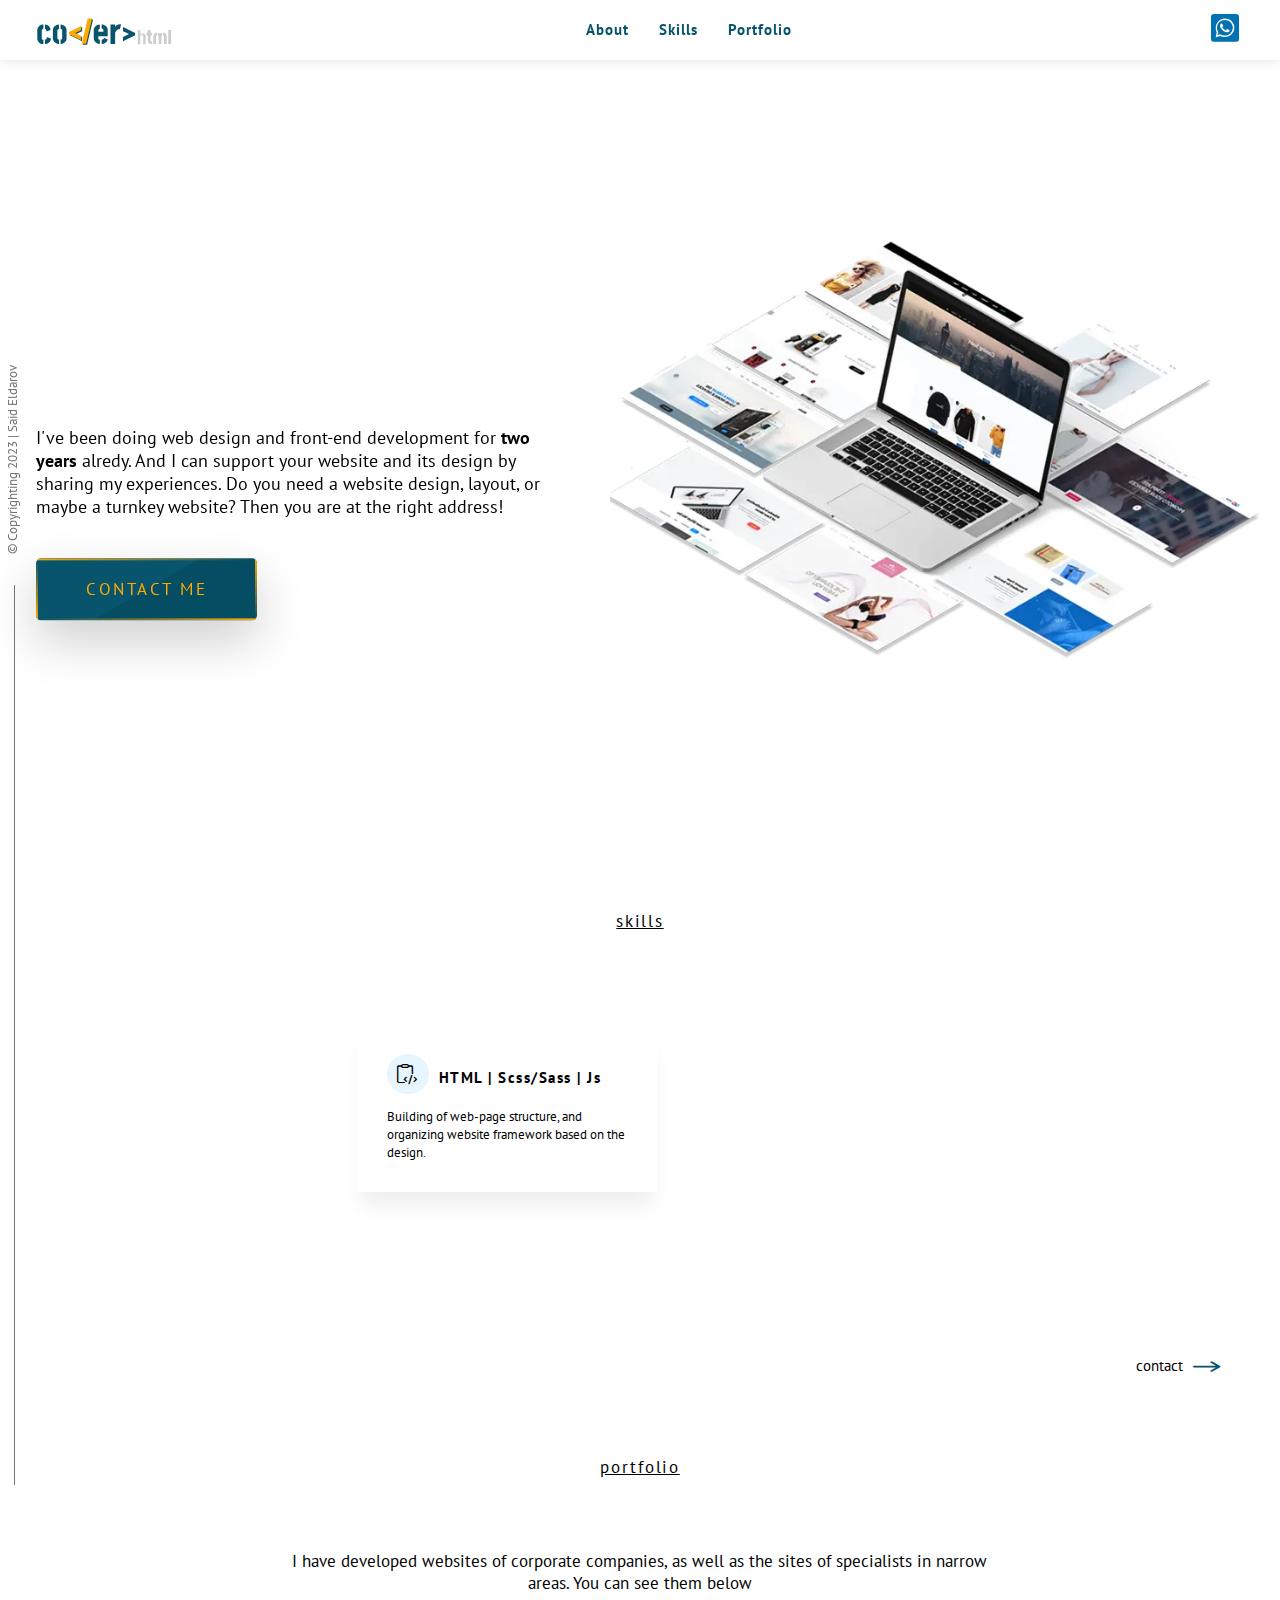
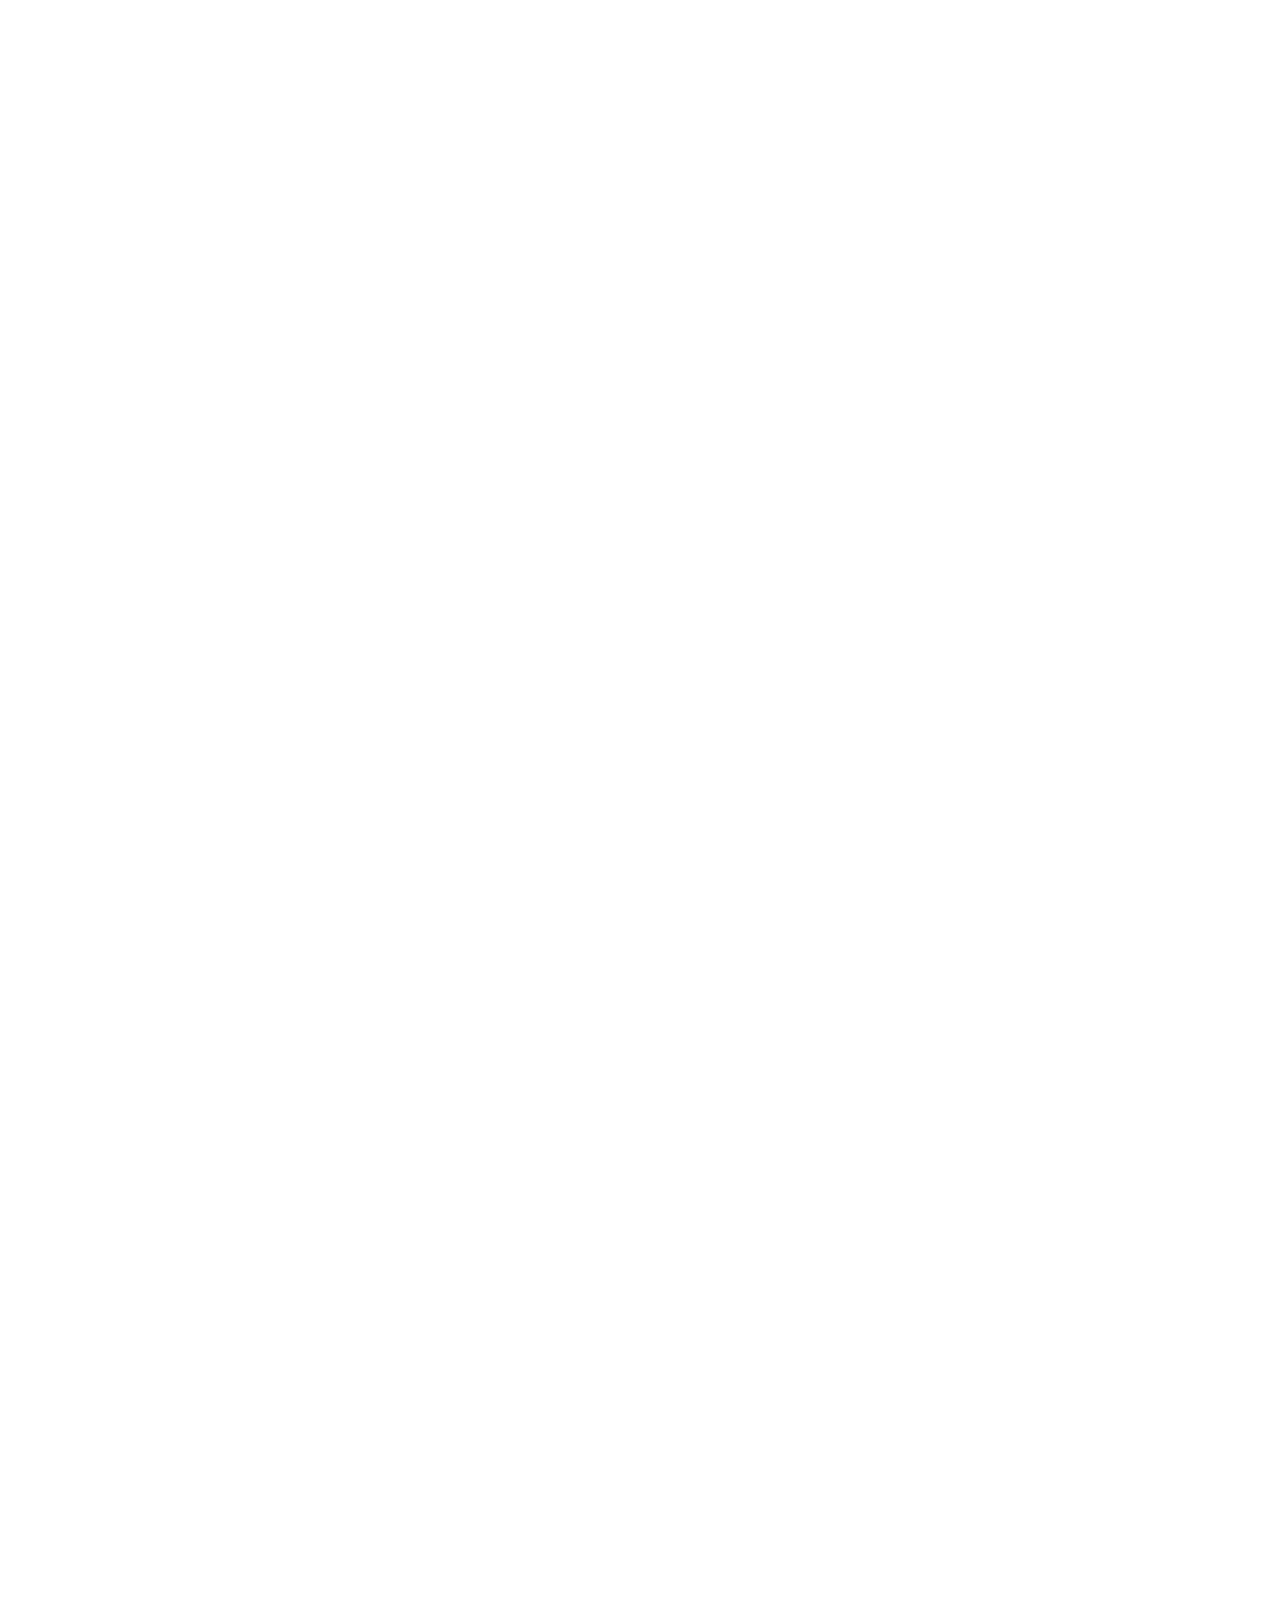
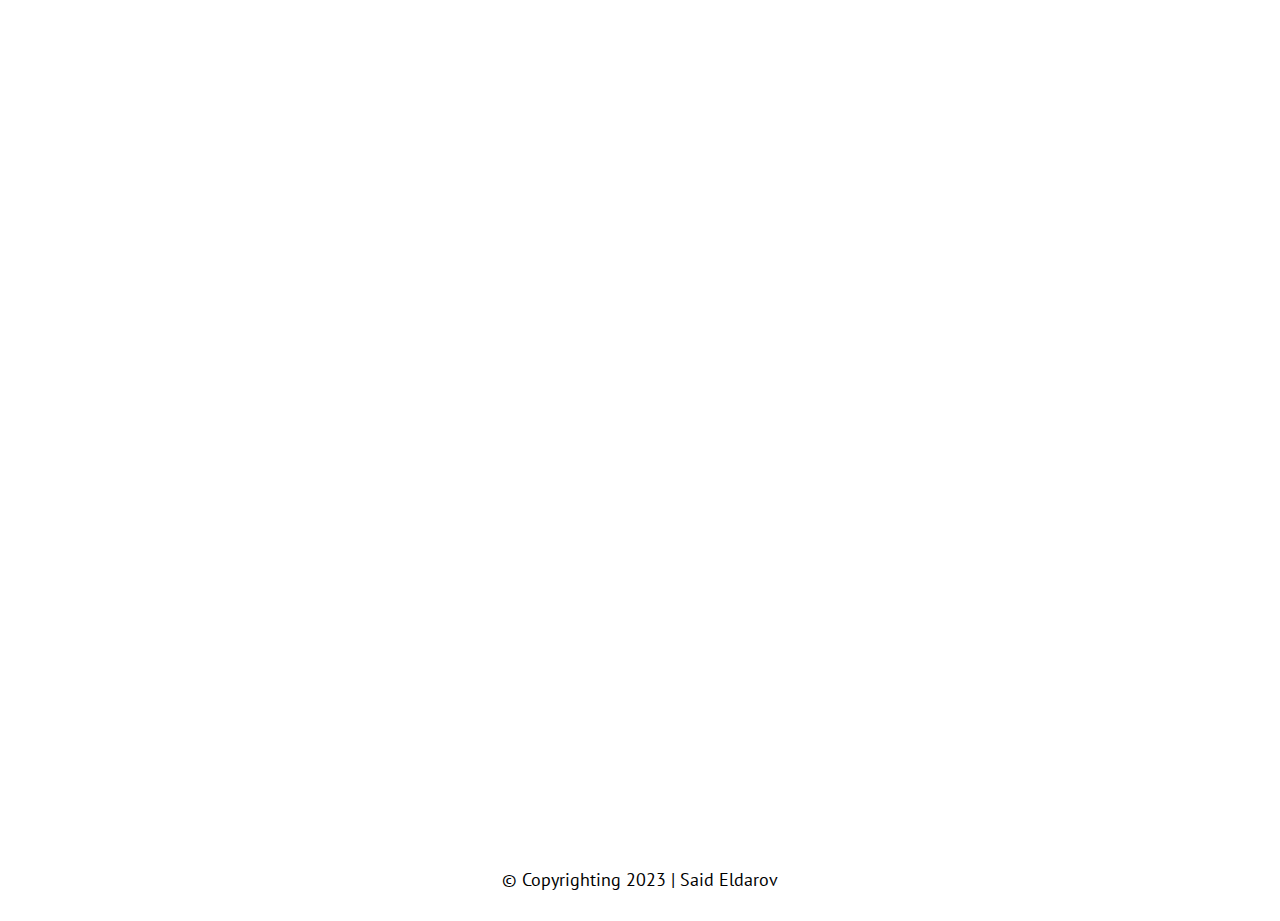
==== commit b1ae11da: "Update index.html" ====
--- a/index.html
+++ b/index.html
@@ -278,7 +278,7 @@
 										<div><h6 class="tertiary__name">Wrok &nbsp;<span> performed:</span></h6></div>
 										<div>
 											<ul class="tertiary__text">
-												<li>website development <strong>(wp)</strong></li>
+												<li>website development </li>
 											</ul>
 										</div>
 										<a class="tertiary__link" href="https://webvision.az/" target="_blank"></a>
@@ -287,6 +287,45 @@
 								<div class="tertiary__subtext">
 									<span class="_anim-items">Webvision</span>
 									<span class="_anim-items">IT company</span>
+								</div>
+							</div>
+							<div class="tertiary__item">
+								<figure class="tertiary__figure _anim-items _anim-no-hide _left">
+									<picture><source srcset="./img/we.png" type="image/webp"><img class="tertiary__image" src="./img/we.png" alt=""/></picture>
+									<figcaption class="tertiary__figcaption">
+										<div><h6 class="tertiary__name">Work &nbsp;<span> performed:</span></h6></div>
+										<div>
+											<ul class="tertiary__text">
+												<li>website development </li>
+											</ul>
+										</div>
+										<a class="tertiary__link" href="https://www.webuildvalue.com/en/" target="_blank"></a>
+									</figcaption>
+								</figure>
+								<div class="tertiary__subtext">
+									<span class="_anim-items">Webuild</span>
+									<span class="_anim-items">Digital magazine</span>
+								</div>
+							</div>
+							
+							<div class="tertiary__item">
+								<figure class="tertiary__figure _anim-items _anim-no-hide _right">
+									<picture><source srcset="./img/cs.png" type="image/webp"><img class="tertiary__image" src="./img/cs.png" alt=""/></picture>
+									<figcaption class="tertiary__figcaption">
+										<div><h6 class="tertiary__name">Wrok &nbsp;<span> performed:</span></h6></div>
+										<div>
+											<ul class="tertiary__text">
+												<li>design</li>
+												<li>website development</li>
+												<li>SEO</li>
+											</ul>
+										</div>
+										<a class="tertiary__link" href="https://constructestimates.com/" target="_blank"></a>
+									</figcaption>
+								</figure>
+								<div class="tertiary__subtext">
+									<span class="_anim-items">Construct Estimate</span>
+									<span class="_anim-items">Building company</span>
 								</div>
 							</div>
 							<div class="tertiary__item">
@@ -320,6 +359,7 @@
 											<ul class="tertiary__text">
 												<li>design</li>
 												<li>website development <strong>(manual / wp)</strong></li>
+												<li>SEO</li>
 											</ul>
 										</div>
 										<a class="tertiary__link" href="https://satoshitoken.org/" target="_blank"></a>
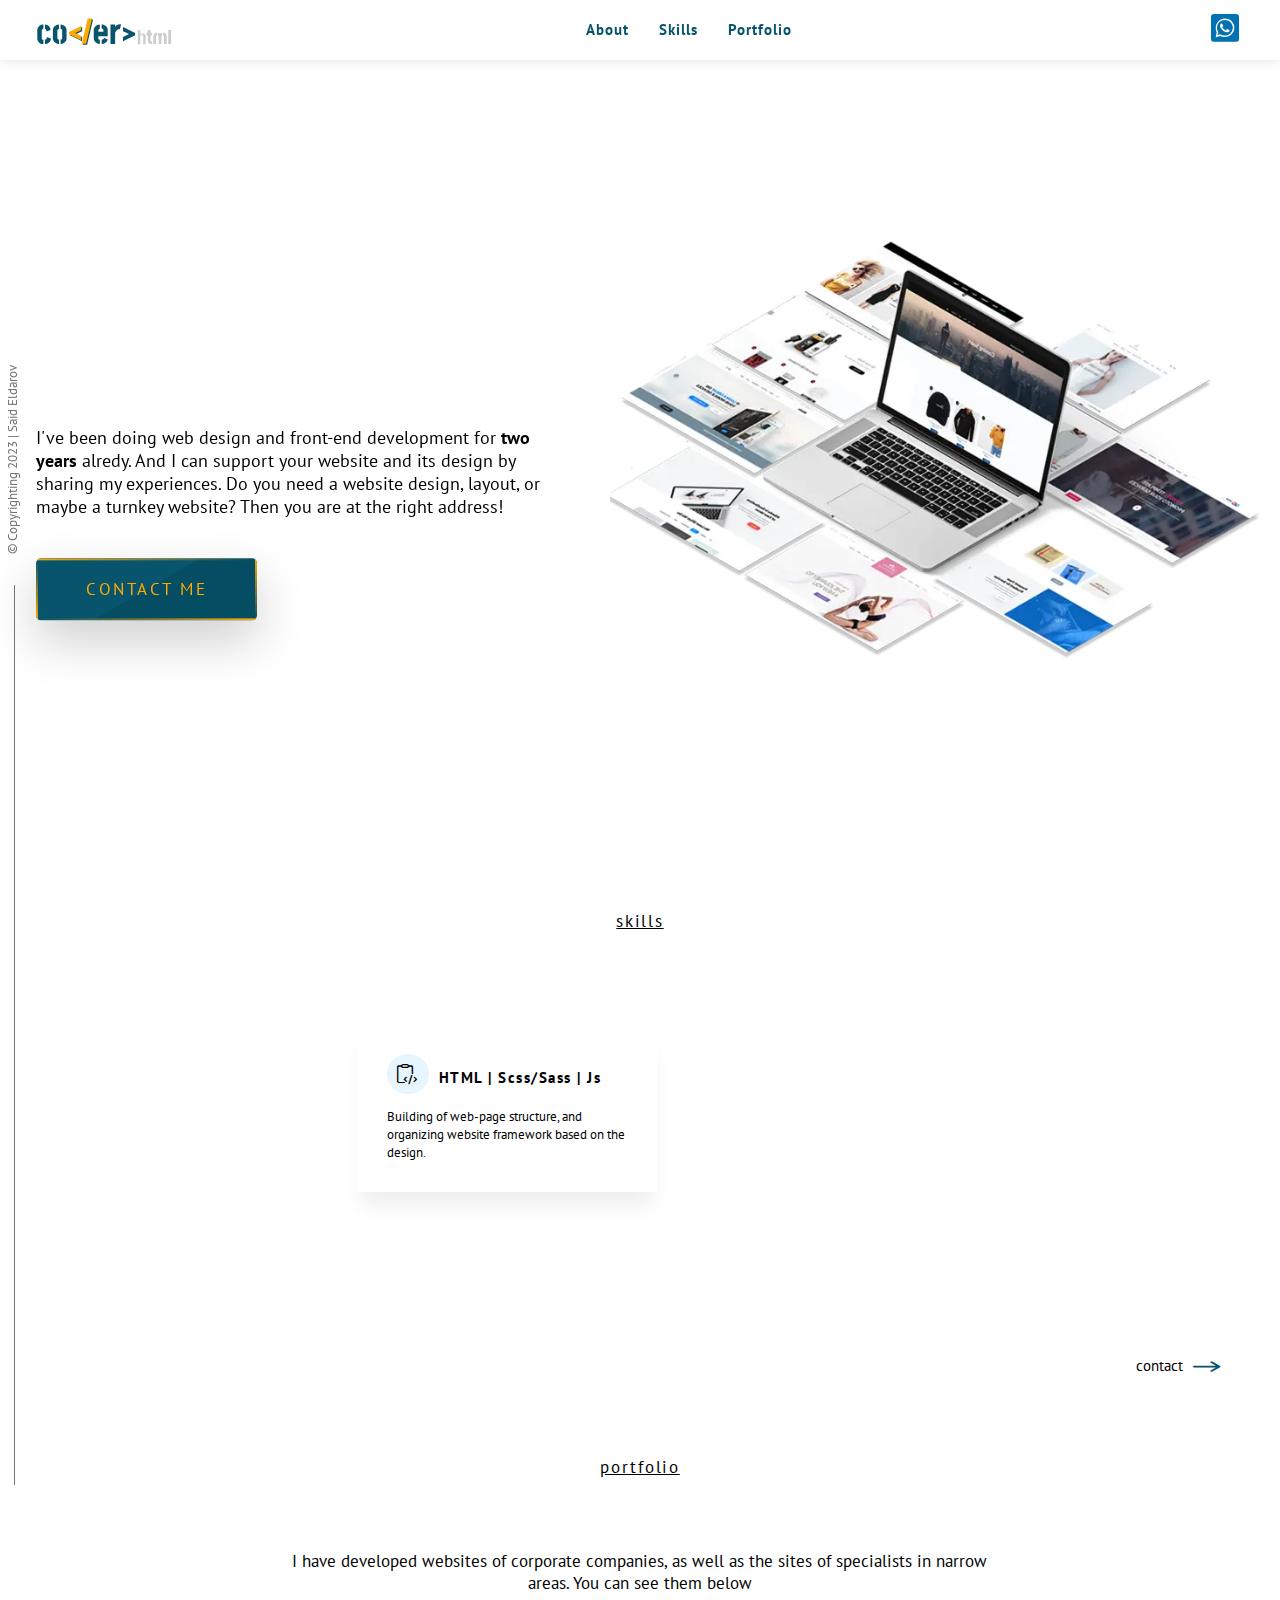
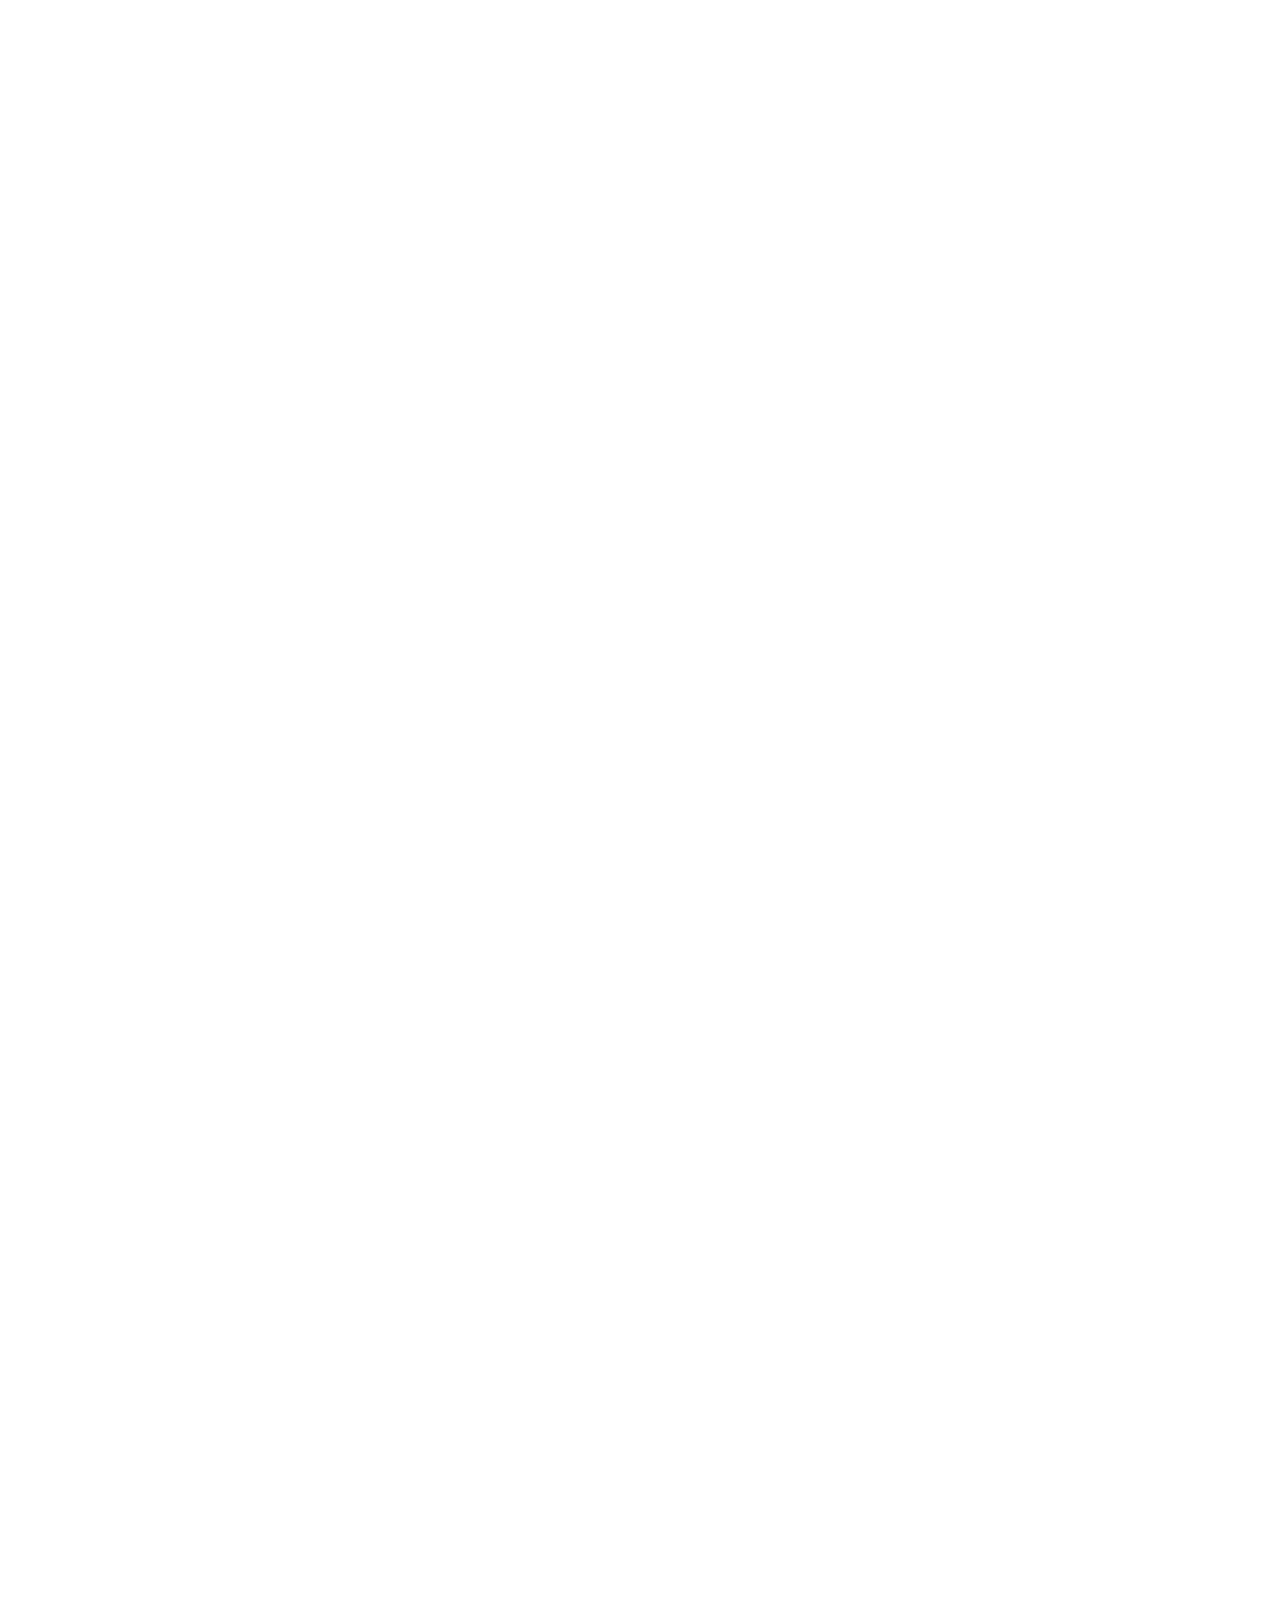
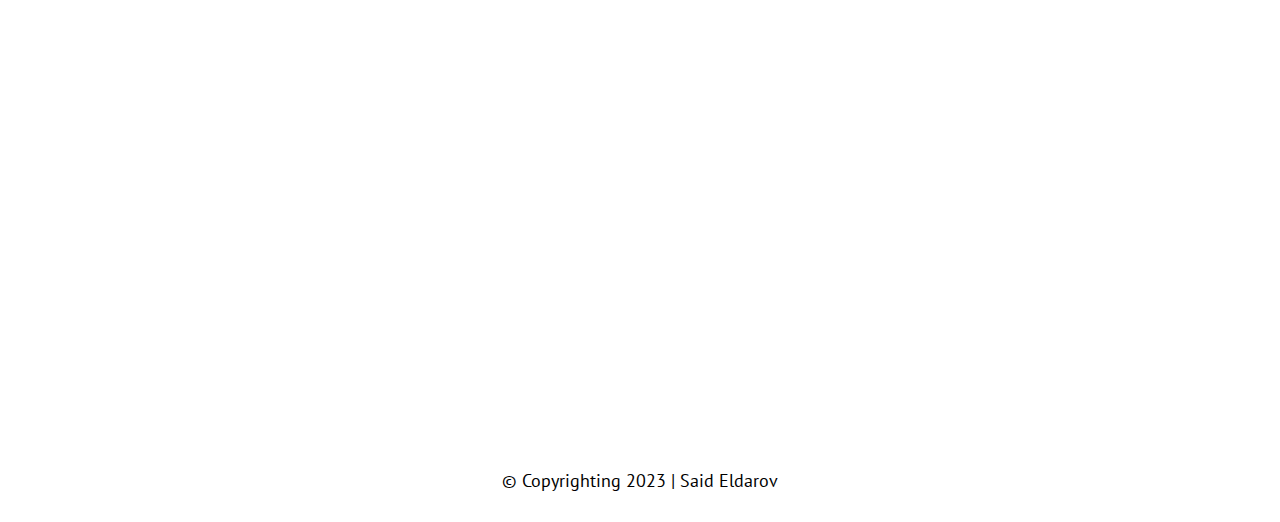
==== commit e315d3b4: "Update index.html" ====
--- a/index.html
+++ b/index.html
@@ -63,7 +63,7 @@
 					<a class="_icon-instagram" href="https://instagram.com/eldarovs_io?igshid=NTdlMDg3MTY=" target="_blank"></a>
 				</li> -->
 				<li class="header__icon btn">
-					<a class="_icon-whatsapp" href="https://t.me/eldarovs22" target="_blank"></a>
+					<a class="_icon-whatsapp" href="https://t.me/eldarovs" target="_blank"></a>
 				</li>
 			</ul>
 			<button class="header__burger"><span></span></button>
@@ -79,7 +79,7 @@
 								<h1 class="primary__title"><span>F</span><span>r</span><span>o</span><span>n</span><span>t</span><span>-</span><span>e</span><span>n</span><span>d</span><br><span>W</span><span>e</span><span>b</span>&nbsp;<span>D</span><span>e</span><span>v</span><span>e</span><span>l</span><span>o</span><span>p</span><span>m</span><span>e</span><span>n</span><span>t</span></h1>
 								<!-- <h1>Hello <span class="txt-rotate" data-period="200" data-rotate='[ "nerdy.", "simple.", "pure JS.", "pretty.", "fun!" ]'></span></h1> -->
 								<p class="primary__text _anim-items _anim-no-hide">I've been doing web design and front-end development for <strong>two years</strong> alredy. And I can support your website and its design by sharing my experiences. Do you need a website design, layout, or maybe a turnkey website? Then you are at the right address!</p>
-								<a class="primary__btn _anim-items _anim-no-hide" href="https://t.me/eldarovs22" target="_blank"><span></span><span></span><span></span><span></span>Contact me</a>
+								<a class="primary__btn _anim-items _anim-no-hide" href="https://t.me/eldarovs" target="_blank"><span></span><span></span><span></span><span></span>Contact me</a>
 							</div>
 							<div class="primary__image _anim-items _anim-no-hide">
 								<picture><source srcset="./img/primary.webp" type="image/webp"><img class="_anim-items _anim-no-hide" src="./img/primary.png" alt=""></picture>
@@ -115,7 +115,7 @@
 								<picture><source srcset="./img/secondary.webp" type="image/webp"><img src="./img/secondary.png" alt=""></picture>
 							</div>
 						</div>
-						<a class="secondary__arrow _icon-arrow" href="https://t.me/eldarovs22" target="_blank">contact</a>
+						<a class="secondary__arrow _icon-arrow" href="https://t.me/eldarovs" target="_blank">contact</a>
 					</div>
 				</section>
 
@@ -230,23 +230,22 @@
 							</div> -->
 							<div class="tertiary__item">
 								<figure class="tertiary__figure _anim-items _anim-no-hide _right">
-									<picture><source srcset="./img/tertiary0.webp" type="image/webp"><img class="tertiary__image" src="./img/tertiary0.png" alt=""/></picture>
-									<figcaption class="tertiary__figcaption">
-										<div><h6 class="tertiary__name">Work &nbsp;<span> performed:</span></h6></div>
-										<div>
-											<ul class="tertiary__text">
-												<li>website development</li>
-												<li>unique content writing </li>
-												<li>SEO</li>
-												<li>content translation</li>
-											</ul>
-										</div>
-										<a class="tertiary__link" href="https://cargopointlogistics.com/en/transportation-from-uae/" target="_blank"></a>
-									</figcaption>
-								</figure>
-								<div class="tertiary__subtext">
-									<span class="_anim-items">Cargo Point</span>
-									<span class="_anim-items">Transportation from UAE</span>
+									<picture><source srcset="./img/cs.png" type="image/webp"><img class="tertiary__image" src="./img/cs.png" alt=""/></picture>
+									<figcaption class="tertiary__figcaption">
+										<div><h6 class="tertiary__name">Wrok &nbsp;<span> performed:</span></h6></div>
+										<div>
+											<ul class="tertiary__text">
+												<li>design</li>
+												<li>website development</li>
+												<li>SEO</li>
+											</ul>
+										</div>
+										<a class="tertiary__link" href="https://constructestimates.com/" target="_blank"></a>
+									</figcaption>
+								</figure>
+								<div class="tertiary__subtext">
+									<span class="_anim-items">Construct Estimate</span>
+									<span class="_anim-items">Building company</span>
 								</div>
 							</div>
 							<div class="tertiary__item">
@@ -307,48 +306,46 @@
 									<span class="_anim-items">Digital magazine</span>
 								</div>
 							</div>
-							
-							<div class="tertiary__item">
-								<figure class="tertiary__figure _anim-items _anim-no-hide _right">
-									<picture><source srcset="./img/cs.png" type="image/webp"><img class="tertiary__image" src="./img/cs.png" alt=""/></picture>
-									<figcaption class="tertiary__figcaption">
-										<div><h6 class="tertiary__name">Wrok &nbsp;<span> performed:</span></h6></div>
-										<div>
-											<ul class="tertiary__text">
-												<li>design</li>
-												<li>website development</li>
-												<li>SEO</li>
-											</ul>
-										</div>
-										<a class="tertiary__link" href="https://constructestimates.com/" target="_blank"></a>
-									</figcaption>
-								</figure>
-								<div class="tertiary__subtext">
-									<span class="_anim-items">Construct Estimate</span>
-									<span class="_anim-items">Building company</span>
-								</div>
-							</div>
-							<div class="tertiary__item">
-								<figure class="tertiary__figure _anim-items _anim-no-hide _left">
-									<picture><source srcset="./img/kava.png" type="image/webp"><img class="tertiary__image" src="./img/kava.png" alt=""/></picture>
-									<figcaption class="tertiary__figcaption">
-										<div><h6 class="tertiary__name">Work &nbsp;<span> performed:</span></h6></div>
-										<div>
-											<ul class="tertiary__text">
-												<li>web-design creation</li>
-												<li>website development <strong>(wp)</strong></li>
-												<li>unique content writing</li>
-												<li>SEO</li>
-											</ul>
-										</div>
-										<a class="tertiary__link" href="https://pravilnye-podarki.by/" target="_blank"></a>
-									</figcaption>
-								</figure>
-								<div class="tertiary__subtext">
-									<span class="_anim-items">Kava, Kvetki, Podarunki</span>
-									<span class="_anim-items">Online store</span>
-								</div>
-							</div>
+							<div class="tertiary__item">
+								<figure class="tertiary__figure _anim-items _anim-no-hide _right">
+									<picture><source srcset="./img/tertiary0.webp" type="image/webp"><img class="tertiary__image" src="./img/tertiary0.png" alt=""/></picture>
+									<figcaption class="tertiary__figcaption">
+										<div><h6 class="tertiary__name">Work &nbsp;<span> performed:</span></h6></div>
+										<div>
+											<ul class="tertiary__text">
+												<li>website development</li>
+												<li>unique content writing </li>
+												<li>SEO</li>
+												<li>content translation</li>
+											</ul>
+										</div>
+										<a class="tertiary__link" href="https://cargopointlogistics.com/en/transportation-from-uae/" target="_blank"></a>
+									</figcaption>
+								</figure>
+								<div class="tertiary__subtext">
+									<span class="_anim-items">Cargo Point</span>
+									<span class="_anim-items">Transportation from UAE</span>
+								</div>
+							</div>
+							
+							<div class="tertiary__item">
+								<figure class="tertiary__figure _anim-items _anim-no-hide _left">
+									<picture><source srcset="./img/tertiary5.webp" type="image/webp"><img class="tertiary__image" src="./img/tertiary5.png" alt=""/></picture>
+									<figcaption class="tertiary__figcaption">
+										<div><h6 class="tertiary__name">Work &nbsp;<span> performed:</span></h6></div>
+										<div>
+											<ul class="tertiary__text">
+												<li>website development</li>
+											</ul>
+										</div>
+										<a class="tertiary__link" href="https://avtek-export.com/" target="_blank"></a>
+									</figcaption>
+								</figure>
+								<div class="tertiary__subtext">
+									<span class="_anim-items">Avtek</span>
+									<span class="_anim-items">Truck parts superstore</span>
+								</div>
+							</div>	
 							
 							<div class="tertiary__item">
 								<figure class="tertiary__figure _anim-items _anim-no-hide _right">
@@ -370,25 +367,8 @@
 									<span class="_anim-items">Cryptocurrency website</span>
 								</div>
 							</div>
-							<div class="tertiary__item">
-								<figure class="tertiary__figure _anim-items _anim-no-hide _left">
-									<picture><source srcset="./img/tertiary5.webp" type="image/webp"><img class="tertiary__image" src="./img/tertiary5.png" alt=""/></picture>
-									<figcaption class="tertiary__figcaption">
-										<div><h6 class="tertiary__name">Work &nbsp;<span> performed:</span></h6></div>
-										<div>
-											<ul class="tertiary__text">
-												<li>website development</li>
-											</ul>
-										</div>
-										<a class="tertiary__link" href="https://avtek-export.com/" target="_blank"></a>
-									</figcaption>
-								</figure>
-								<div class="tertiary__subtext">
-									<span class="_anim-items">Avtek</span>
-									<span class="_anim-items">Truck parts superstore</span>
-								</div>
-							</div>	
-							<div class="tertiary__item">
+							
+ 							<!--<div class="tertiary__item">
 								<figure class="tertiary__figure _anim-items _anim-no-hide _right">
 									<picture><source srcset="./img/tertiary1.webp" type="image/webp"><img class="tertiary__image" src="./img/tertiary1.png" alt=""/></picture>
 									<figcaption class="tertiary__figcaption">
@@ -407,7 +387,7 @@
 									<span class="_anim-items">Medya Turk</span>
 									<span class="_anim-items">Software solutions company</span>
 								</div>
-							</div>
+							</div> -->
 							<div class="tertiary__item">
 								<figure class="tertiary__figure _anim-items _anim-no-hide _left">
 									<picture><source srcset="./img/tertiary2.webp" type="image/webp"><img class="tertiary__image" src="./img/tertiary2.png" alt=""/></picture>
